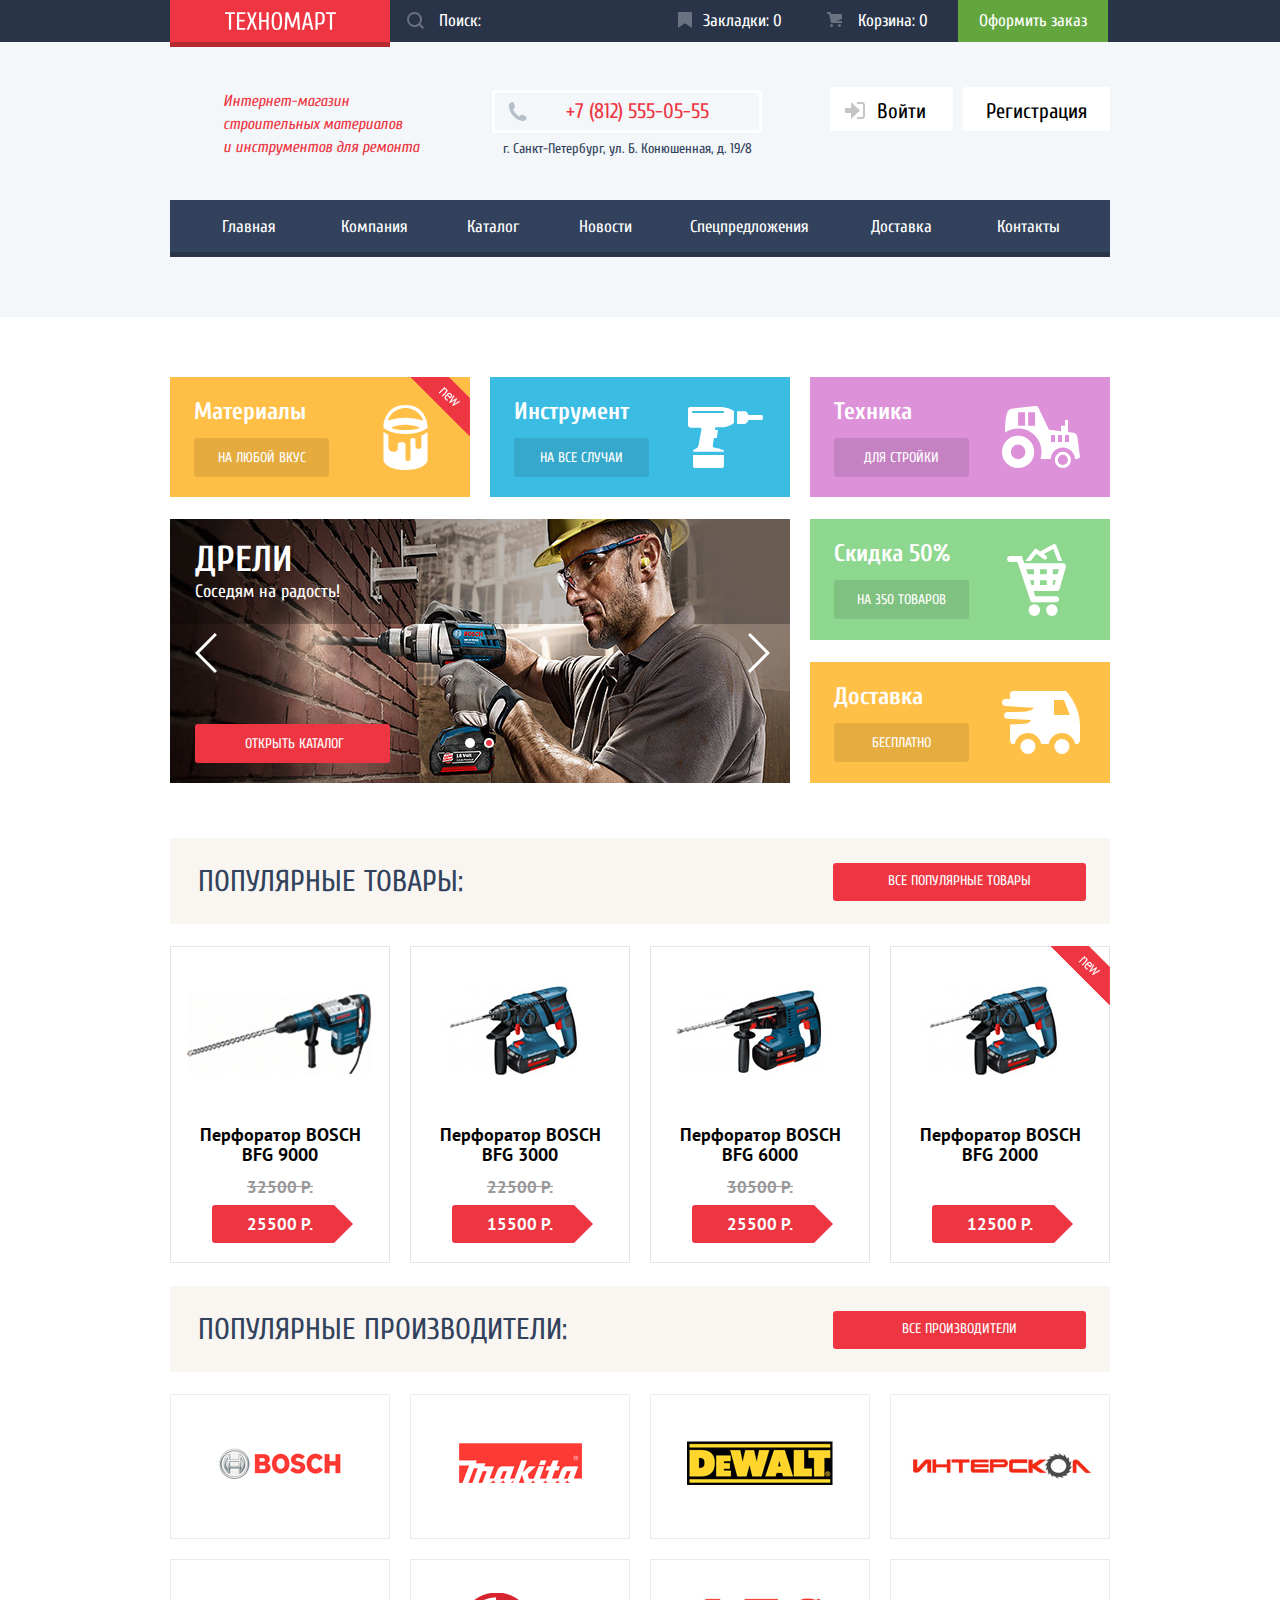
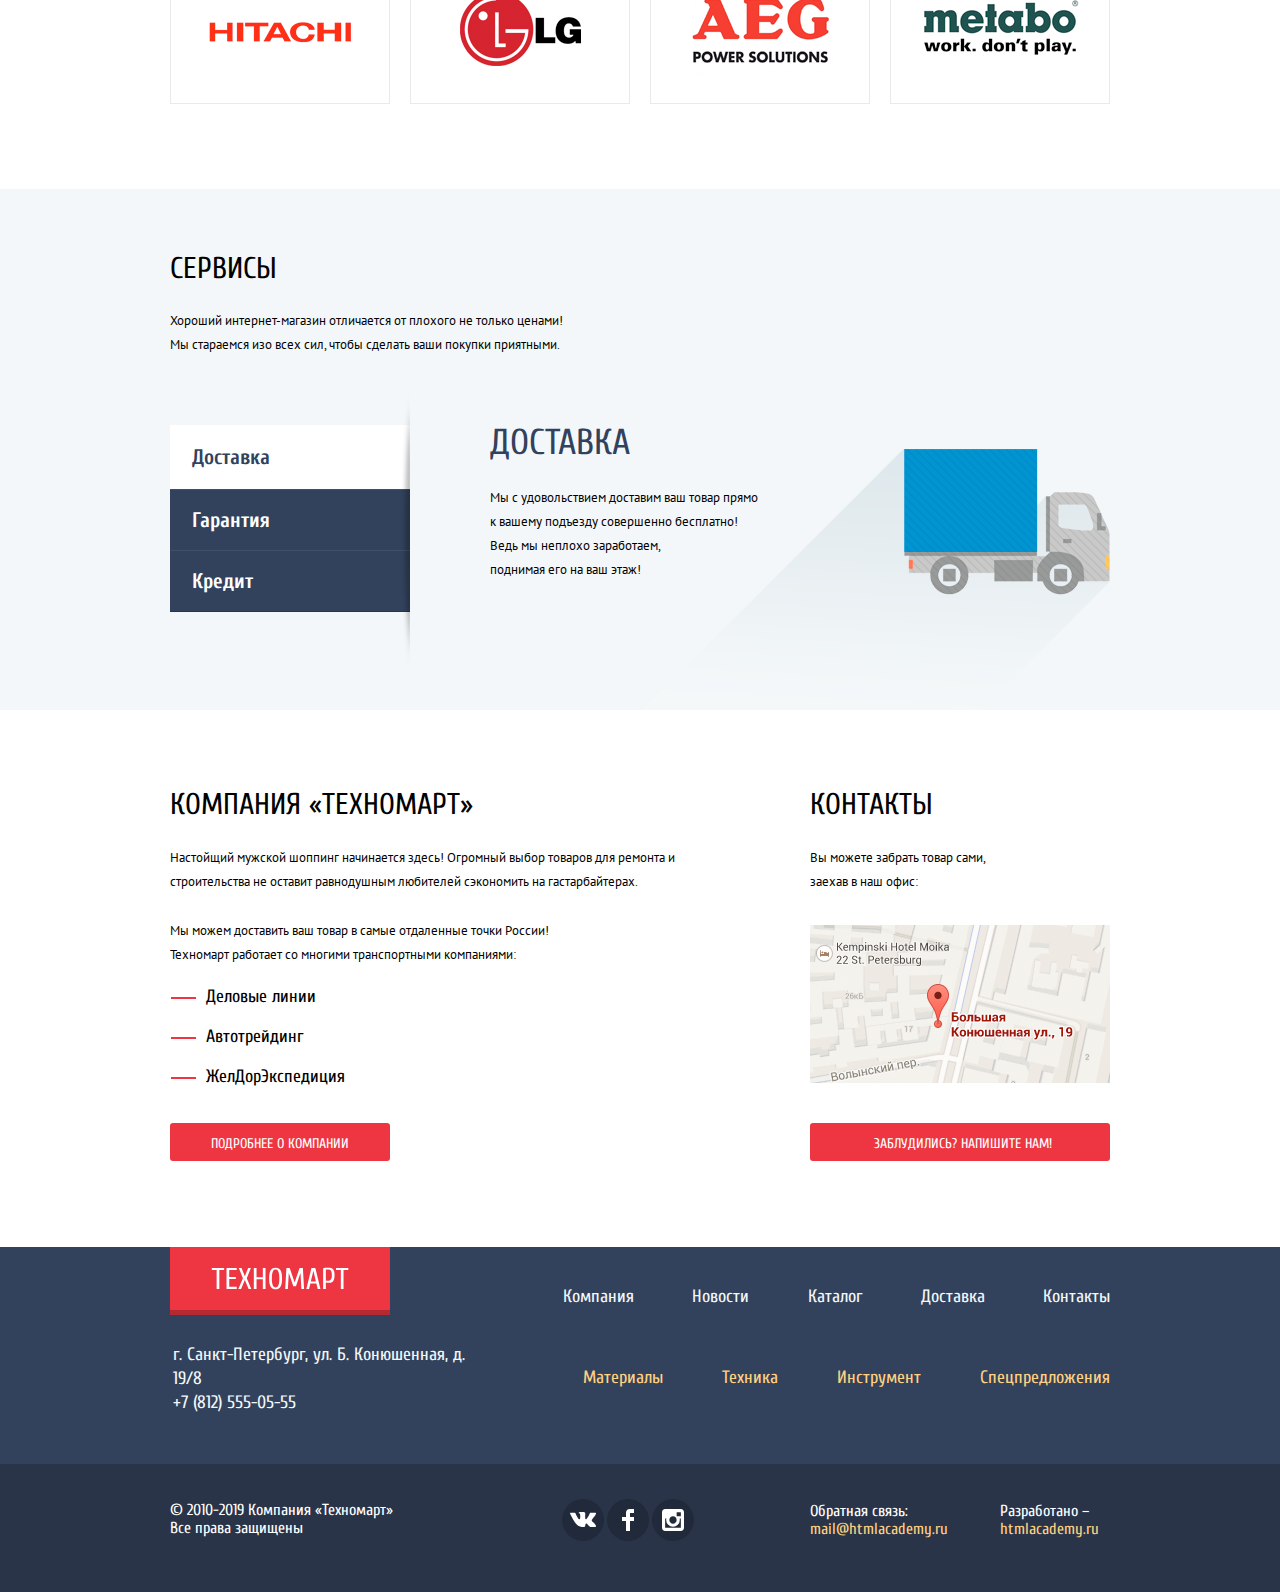
==== index.html @ 6b10c281 "Исправления по базовым критериям" ====
<!DOCTYPE html>
<html lang="ru">
  <head>
    <meta charset="utf-8">
    <title>HTML Academy: Техномарт</title>
    <link href="https://fonts.googleapis.com/css?family=Cuprum:400,400i,700&amp;subset=cyrillic" rel="stylesheet" type="text/css">
    <link href="https://fonts.googleapis.com/css?family=PT+Sans:400,700&amp;subset=cyrillic" rel="stylesheet" type="text/css">
    <link href="css/normalize.css" rel="stylesheet">
    <link href="css/style.css" rel="stylesheet">
  </head>
  <body>
    <header class="main-header">
      <section class="user-navigation">
        <div class="wrapper-container header-wrapper-container">
          <h2 class="visually-hidden">Пользовательская навигация</h2>
          <a class="header-logo" href="#">
            <img src="image/logo-technomart.svg" width="111" height="18" alt="Логотип сайта Техномарт">
            <span class="visually-hidden">Техномарт</span>
          </a>
          <form class="search-form" method="get" action="https://echo.htmlacademy.ru">
            <input class="search-input" type="text" name="search" placeholder="Поиск:" aria-label="Поле поиска">
          </form>
          <a class="bookmarks-link" href="#">Закладки: 0</a>
          <a class="basket-link" href="#">Корзина: 0</a>
          <a class="green-button" href="#">Оформить заказ</a>
        </div>
      </section>
      <div class="wrapper-container">
        <section class="contacts-navigation">
          <h1 class="main-title">Интернет-магазин строительных материалов<br> и инструментов для ремонта</h1>
          <div class="index-contacts-list">
            <a href="tel:+78125550555">+7 (812) 555-05-55</a>
            <p>г. Санкт-Петербург, ул. Б. Конюшенная, д. 19/8</p>
          </div>
          <ul class="user-button">
            <li>
              <a class="enter-user-button" href="#">Войти</a>
            </li>
            <li>
              <a class="registration-user-button" href="#">Регистрация</a>
            </li>
          </ul>
        </section>
        <nav class="site-navigation">
          <h2 class="visually-hidden">Навигация по сайту</h2>
          <ul class="site-navigation-list">
            <li class="site-navigation-item">
              <a class="site-navigation-link nav-index" href="#">Главная</a>
            </li>
            <li class="site-navigation-item">
              <a class="site-navigation-link nav-company" href="#">Компания</a>
            </li>
            <li class="site-navigation-item">
              <a class="site-navigation-link nav-catalog" href="catalog.html">Каталог</a>
            </li>
            <li class="site-navigation-item">
              <a class="site-navigation-link nav-news" href="#">Новости</a>
            </li>
            <li class="site-navigation-item">
              <a class="site-navigation-link nav-promo" href="#">Спецпредложения</a>
            </li>
            <li class="site-navigation-item">
              <a class="site-navigation-link nav-delivery" href="#">Доставка</a>
            </li>
            <li class="site-navigation-item">
              <a class="site-navigation-link nav-contacts" href="#">Контакты</a>
            </li>
          </ul>
        </nav>
      </div>
    </header>
    <main>
      <div class="wrapper-container">
        <section class="special-index-catalog">
          <h2 class="visually-hidden">Спецпредложения</h2>
          <div class="upper-container">
            <div class="special-index-catalog-list">
              <p>Материалы</p>
              <a href="#">на любой вкус</a>
              <div class="flag flag-new">новинка</div>
            </div>
            <div class="special-index-catalog-list">
              <p>Инструмент</p>
              <a href="#">на все случаи</a>
            </div>
            <div class="special-index-catalog-list">
              <p>Техника</p>
              <a href="#">для стройки</a>
            </div>
          </div>
          <div class="lower-container">
            <div class="lower-container-item">
              <div class="slider drills slider-container">
                <p>Дрели</p>
                <p class="under-title">Соседям на радость!</p>
                <a href="catalog.html">Открыть каталог</a>
                <div class="slider-controls">
                  <i></i>
                  <i class="slider-active"></i>
                </div>
              </div>
              <div class="slider perforators slider-container">
                <p>Перфораторы</p>
                <p class="under-title">Настоящие мужские игрушки</p>
                <a href="catalog.html">Открыть каталог</a>
                <div class="slider-controls">
                  <i class="slider-active"></i>
                  <i></i>
                </div>
              </div>
            </div>
            <div class="lower-container-item">
              <div class="special-index-catalog-list">
                <p>Скидка 50%</p>
                <a href="#">на 350 товаров</a>
              </div>
              <div class="special-index-catalog-list">
                <p>Доставка</p>
                <a href="#">бесплатно</a>
              </div>
            </div>
          </div>
        </section>
        <section class="popular-goods">
          <div class="popular-goods-header">
            <h2>Популярные товары:</h2>
            <a href="#">Все популярные товары</a>
          </div>
          <div class="index-catalog">
            <ul class="index-catalog-list">
              <li class="index-catalog-item catalog-item">
                <div class="flag flag-new">новинка</div>
                <div class="actions">
                  <a href="#" class="buy-button">Купить</a>
                  <a href="#" class="bookmarks-button">В закладки</a>
                </div>
                <div class="image">
                  <img src="image/perforator-1-index.jpg" width="218" height="168" alt="Перфоратор Bosch BFG 9000">
                </div>
                <div class="goods-title">Перфоратор BOSCH BFG 9000</div>
                <div class="grey-price-button">32500 р.</div>
                <div class="red-price-button">25500 р.</div>
              </li>
              <li class="index-catalog-item catalog-item">
                <div class="flag flag-new">новинка</div>
                <div class="actions">
                  <a href="#" class="buy-button">Купить</a>
                  <a href="#" class="bookmarks-button">В закладки</a>
                </div>
                <div class="image">
                  <img src="image/perforator-2-index.jpg" width="218" height="168" alt="Перфоратор Bosch BFG 3000">
                </div>
                <div class="goods-title">Перфоратор BOSCH BFG 3000</div>
                <div class="grey-price-button">22500 р.</div>
                <div class="red-price-button">15500 р.</div>
              </li>
              <li class="index-catalog-item catalog-item">
                <div class="flag flag-new">новинка</div>
                <div class="actions">
                  <a href="#" class="buy-button">Купить</a>
                  <a href="#" class="bookmarks-button">В закладки</a>
                </div>
                <div class="image">
                  <img src="image/perforator-3-index.jpg" width="218" height="168" alt="Перфоратор Bosch BFG 6000">
                </div>
                <div class="goods-title">Перфоратор BOSCH BFG 6000</div>
                <div class="grey-price-button">30500 р.</div>
                <div class="red-price-button">25500 р.</div>
              </li>
              <li class="index-catalog-item catalog-item">
                <div class="flag flag-new flag-show">новинка</div>
                <div class="actions">
                  <a href="#" class="buy-button">Купить</a>
                  <a href="#" class="bookmarks-button">В закладки</a>
                </div>
                <div class="image">
                  <img src="image/perforator-4-index.jpg" width="218" height="168" alt="Перфоратор Bosch BFG 2000">
                </div>
                <div class="goods-title">Перфоратор BOSCH BFG 2000</div>
                <div class="grey-price-button invisible-price">12500 р.</div>
                <div class="red-price-button">12500 р.</div>
              </li>
            </ul>
          </div>
        </section>
        <section class="popular-manufacturers">
          <div class="popular-manufacturers-header">
            <h2>Популярные производители:</h2>
            <a href="#">Все производители</a>
          </div>
          <div class="manufacturers-catalog">
            <ul class="manufacturers-list">
              <li class="manufacturers-item">
                <a href="#">
                  <img src="image/bosch.png" width="126" height="37" alt="Bosch" aria-label="Производитель Bosch">
                </a>
              </li>
              <li class="manufacturers-item">
                <a href="#">
                  <img src="image/makita.png" width="123" height="40" alt="Makita" aria-label="Производитель Makita">
                </a>
              </li>
              <li class="manufacturers-item">
                <a href="#">
                  <img src="image/dewalt.png" width="146" height="44" alt="Dewalt" aria-label="Производитель Dewalt">
                </a>
              </li>
              <li class="manufacturers-item">
                <a href="#">
                  <img src="image/interscol.png" width="200" height="88" alt="Интерскoл" aria-label="Производитель Интерскoл">
                </a>
              </li>
              <li class="manufacturers-item">
                <a href="#">
                  <img src="image/hitachi.png" width="169" height="31" alt="Hitachi" aria-label="Производитель Hitachi">
                </a>
              </li>
              <li class="manufacturers-item">
                <a href="#">
                  <img src="image/lg.png" width="121" height="73" alt="LG" aria-label="Производитель LG">
                </a>
              </li>
              <li class="manufacturers-item">
                <a href="#">
                  <img src="image/aeg.png" width="151" height="96" alt="AEG power solutions" aria-label="Производитель AEG power solutions">
                </a>
              </li>
              <li class="manufacturers-item">
                <a href="#">
                  <img src="image/metabo.png" width="204" height="69" alt="Metabo" aria-label="Производитель Metabo">
                </a>
              </li>
            </ul>
          </div>
        </section>
      </div>
      <section class="service">
        <div class="wrapper-container">
          <div class="service-container">
            <h2>Сервисы</h2>
            <p>Хороший интернет-магазин отличается от плохого не только ценами! Мы стараемся изо всех сил, чтобы сделать ваши покупки приятными.</p>
          </div>
          <div class="service-slider-container">
            <div class="slider-list">
              <ul class="service-list">
                <li class="service-item">
                  <button class="service-button service-button-current" type="button">Доставка</button>
                </li>
                <li class="service-item">
                  <button class="service-button" type="button">Гарантия</button>
                </li>
                <li class="service-item">
                  <button class="service-button" type="button">Кредит</button>
                </li>
              </ul>
              <section class="service-delivery">
                <h3>Доставка</h3>
                <p>Мы с удовольствием доставим ваш товар прямо<br>
                   к вашему подъезду совершенно бесплатно! Ведь мы неплохо заработаем,<br>
                   поднимая его на ваш этаж!</p>
              </section>
            </div>
            <div class="slider-list">
              <ul class="service-list">
                <li class="service-item">
                  <button class="service-button" type="button">Доставка</button>
                </li>
                <li class="service-item">
                  <button class="service-button service-button-current" type="button">Гарантия</button>
                </li>
                <li class="service-item">
                  <button class="service-button" type="button">Кредит</button>
                </li>
              </ul>
              <section class="service-warranty">
                <h3>Гарантия</h3>
                <p>Если купленный у нас товар поломается или заискрит,<br>
                   а также в случае пожара, спровоцированного его возгаранием,  вы всегда можете быть уверены в нашей гарантии. Мы обменяем сгоревший товар на новый.<br>
                   Дом уж восстановите как-нибудь сами.</p>
              </section>
            </div>
            <div class="slider-list">
              <ul class="service-list">
                <li class="service-item">
                  <button class="service-button" type="button">Доставка</button>
                </li>
                <li class="service-item">
                  <button class="service-button" type="button">Гарантия</button>
                </li>
                <li class="service-item">
                  <button class="service-button service-button-current" type="button">Кредит</button>
                </li>
              </ul>
              <section class="service-credit">
                <h3>Кредит</h3>
                <p>Залезть в долговую яму стало проще!<br>
                   Кредитные консультанты придут вам на помощь.</p>
                <a href="#">Отправить заявку</a>
              </section>
            </div>
          </div>
        </div>
      </section>
      <div class="wrapper-container">
        <section class="about-company">
          <div class="about-company-item">
            <h2>Компания «Техномарт»</h2>
            <p>Настойщий мужской шоппинг начинается здесь! Огромный выбор товаров для ремонта и
            строительства не оставит равнодушным любителей сэкономить на гастарбайтерах.</p>
            <p>Мы можем доставить ваш товар в самые отдаленные точки России!<br>
               Техномарт работает со многими транспортными компаниями:</p>
            <ul>
              <li>Деловые линии</li>
              <li>Автотрейдинг</li>
              <li>ЖелДорЭкспедиция</li>
            </ul>
            <a href="#">Подробнее о компании</a>
          </div>
          <div class="contacts-item">
            <h2>Контакты</h2>
            <p>Вы можете забрать товар сами,
               заехав в наш офис:</p>
            <a class="map-link" href="#" aria-label="Адрес Техномарта: г. Санкт-Петербург, ул. Б. Конюшенная, д. 19/8">
              <img src="image/map.png" width="300" height="158" alt="Адрес Техномарта: г. Санкт-Петербург, ул. Б. Конюшенная, д. 19/8">
            </a>
            <a href="#">Заблудились? Напишите нам!</a>
          </div>
        </section>
      </div>
      <section class="modal modal-map">
        <h2 class="visually-hidden">Как до нас добраться?</h2>
        <img src="image/modal-map.png" width="940" height="446" alt="Адрес Техномарта: г. Санкт-Петербург, ул. Б. Конюшенная, д. 19/8">
        <button class="close-button" type="button" aria-label="Закрыть окно"></button>
      </section>
      <section class="modal modal-form">
        <h2 class="visually-hidden">Форма отправки письма</h2>
        <form class="letter-form" method="post" action="https://echo.htmlacademy.ru">
          <div class="letter-form-container">
            <div class="upper-letter-form-container">
              <p>
                <label class="letter-label" for="name">Ваше имя:</label>
                <input class="letter-input" type="text" name="name" id="name" placeholder="Имя Фамилия">
              </p>
              <p>
                <label class="letter-label" for="e-mail">Ваш e-mail:</label>
                <input class="letter-input" type="text" name="e-mail" id="e-mail" placeholder="email@example.com">
              </p>
            </div>
            <p>
              <label class="letter-label letter-label-for-text" for="letter-text">Текст письма:</label>
              <input class="letter-input letter-input-for-text" type="text" name="letter-text" id="letter-text" placeholder="В свободной форме">
            </p>
            <button class="close-button" type="button" aria-label="Закрыть окно"></button>
          </div>
          <div class="submit-form">
            <button class="submit-button" type="submit">Отправить</button>
          </div>
        </form>
      </section>
    </main>
    <footer class="main-footer">
      <div class="upper-footer-container">
        <div class="wrapper-container footer-wrapper-container">
          <div class="footer-navigation">
            <section class="adress">
              <h2 class="visually-hidden">Адрес Техномарта</h2>
              <a class="footer-logo" href="#">
                <img src="image/logo-footer.svg" width="138" height="23" alt="Логотип сайта Техномарт">
                <span class="visually-hidden">Техномарт</span>
              </a>
              <p>г. Санкт-Петербург, ул. Б. Конюшенная, д. 19/8</p>
              <a class="telephone" href="tel:+78125550555">+7 (812) 555-05-55</a>
            </section>
            <section class="footer-navigation-list">
              <h2 class="visually-hidden">Навигация по сайту</h2>
              <ul class="footer-site-nav">
                <li>
                  <a href="#">Компания</a>
                </li>
                <li>
                  <a href="#">Новости</a>
                </li>
                <li>
                  <a href="catalog.html">Каталог</a>
                </li>
                <li>
                  <a href="#">Доставка</a>
                </li>
                <li>
                  <a href="#">Контакты</a>
                </li>
              </ul>
              <ul class="footer-catalog-nav">
                <li>
                  <a href="#">Материалы</a>
                </li>
                <li>
                  <a href="#">Техника</a>
                </li>
                <li>
                  <a href="#">Инструмент</a>
                </li>
                <li>
                  <a href="#">Спецпредложения</a>
                </li>
              </ul>
            </section>
          </div>
        </div>
      </div>
      <div class="lower-footer-container">
        <div class="wrapper-container">
          <section class="social">
            <h2 class="visually-hidden">Соцсети и обратная связь</h2>
            <p class="copyright">© 2010-2019 Компания «Техномарт» Все права защищены</p>
            <ul class="social-button-list">
              <li>
                <a class="social-button" href="#" aria-label="Техномарт Вконтакте">
                  <span class="visually-hidden">Вконтакте</span>
                </a>
              </li>
              <li>
                <a class="social-button" href="#" aria-label="Техномарт на Фейсбуке">
                  <span class="visually-hidden">Фейсбук</span>
                </a>
              </li>
              <li>
                <a class="social-button" href="#" aria-label="Техномарт в Инстаграме">
                  <span class="visually-hidden">Инстаграм</span>
                </a>
              </li>
            </ul>
            <div class="social-links">
              <div class="social-links-container">
                <p>Обратная связь:</p>
                <a href="mailto:mail@htmlacademy.ru">mail@htmlacademy.ru</a>
              </div>
              <div class="social-links-container">
                <p>Разработано –</p>
                <a href="https://htmlacademy.ru/intensive/htmlcss">htmlacademy.ru</a>
              </div>
            </div>
          </section>
        </div>
      </div>
    </footer>
  </body>
</html>                                                                                                                                                                     
---- css/style.css ----
html {
  box-sizing: border-box;
}

*,
*::before,
*::after {
  box-sizing: inherit;
}

body {
  position: relative;
  margin: 0;
  padding: 0;
  font-family: "PT Sans", "Arial", sans-serif;
  font-size: 13px;
  line-height: 24px;
  font-weight: 400;
  color: #000000;
  background-color: #ffffff;
}

a {
  text-decoration: none;
}

img {
  max-width: 100%;
  height: auto;
}

.visually-hidden:not(:focus):not(:active),
input[type="checkbox"].visually-hidden,
input[type="radio"].visually-hidden {
  position: absolute;
  width: 1px;
  height: 1px;
  margin: -1px;
  padding: 0;
  border: 0;
  white-space: nowrap;
  clip-path: inset(100%);
  clip: rect(0 0 0 0);
  overflow: hidden;
}

.wrapper-container {
  width: 960px;
  padding: 0 10px;
  margin: 0 auto;
}

.main-header {
  display: flex;
  flex-direction: column;
  padding-bottom: 60px;
  background-color: #f4f7f9;
}

.header-wrapper-container {
  position: relative;
}

.footer-wrapper-container {
  position: relative;
}

.user-navigation {
  background-color: #293449;
}

.header-logo {
  position: absolute;
  top: 0;
  left: 10px;
  width: 220px;
  height: 47px;
  padding-left: 55px;
  padding-top: 13px;
  background-color: #ee3643;
  box-shadow: inset 0px -5px 0 0 rgba(0, 0, 0, 0.24);
}

.header-logo:hover,
.header-logo:focus {
  background-color: #ca2c37;
  box-shadow: inset 0px -5px 0 0 rgba(0, 0, 0, 0.24);
}

.header-logo:active {
  background-color: #ba2732;
  box-shadow: inset 0px -5px 0 0 rgba(0, 0, 0, 0.24);
}

.user-navigation a {
  display: inline-block;
  padding-top: 12px;
  padding-bottom: 12px;
  font-family: "Cuprum", "Arial", sans-serif;
  font-size: 17px;
  line-height: 18px;
  color: #ffffff;
  text-align: left;
}

.search-form {
  position: relative;
  display: inline-block;
  width: 270px;
  margin-left: 220px;
  background-color: #293449;
}

.search-form::before {
  content: "";
  position: absolute;
  top: 12px;
  left: 17px;
  width: 17px;
  height: 17px;
  background-image: url("../image/icon-search.svg");
  background-repeat: no-repeat;
  background-position: 0 0;
  opacity: 0.3;
}

.search-form:active::before,
.search-form:focus::before {
  opacity: 0;
}

.search-input {
  width: 100%;
  padding-left: 49px;
  padding-top: 12px;
  padding-bottom: 12px;
  border: none;
  font-family: "Cuprum", "Arial", sans-serif;
  font-size: 17px;
  line-height: 18px;
  color: #ffffff;
  text-align: left;
  background-color: #293449;
}

.search-input::placeholder {
  font-family: "Cuprum", "Arial", sans-serif;
  font-size: 17px;
  line-height: 18px;
  color: #ffffff;
}

.search-input:hover {
  background-color: #212a3a;
  background-image: url("../image/icon-search.svg");
  background-repeat: no-repeat;
  background-position: 17px center;
}

.search-input:active,
.search-input:focus {
  color: #000000;
  background-color: #ffffff;
  background-image: url("../image/icon-search-red.svg");
  background-repeat: no-repeat;
  background-position: 17px center;
}

.bookmarks-link {
  position: relative;
  width: 145px;
  padding-left: 40px;
  padding-right: 20px;
}

.bookmarks-link::before {
  content: "";
  position: absolute;
  top: 12px;
  left: 15px;
  width: 14px;
  height: 16px;
  background-image: url("../image/icon-bookmark.svg");
  background-repeat: no-repeat;
  background-position: 0 0;
  opacity: 0.3;
}

.bookmarks-link:hover::before,
.bookmarks-link:focus::before {
  opacity: 1;
}

.bookmarks-link:active::before {
  opacity: 0.5;
}

.basket-link {
  position: relative;
  width: 148px;
  padding-left: 47px;
  padding-right: 17px;
}

.basket-link::before {
  content: "";
  position: absolute;
  top: 12px;
  left: 16px;
  width: 15px;
  height: 15px;
  background-image: url("../image/icon-cart.svg");
  background-repeat: no-repeat;
  background-position: 0 0;
  opacity: 0.3;
}

.basket-link:hover::before,
.basket-link:focus::before {
  opacity: 1;
}

.basket-link:active::before {
  opacity: 0.5;
}

.basket-link-catalog {
  background-color: #ee3643;
}

.bookmarks-link:hover,
.bookmarks-link:focus,
.basket-link:hover,
.basket-link:focus {
  background-color: #212a3a;
}

.bookmarks-link:active,
.basket-link:active {
  color: rgba(255, 255, 255, 0.6);
  background-color: #161d29;
}

.green-button {
  width: 150px;
  margin-left: -4px;
  padding-left: 21px;
  background-color: #63a63e;
}

.green-button:hover,
.green-button:focus {
  background-color: #5fbb2d;
}

.green-button:active {
  color: rgba(255, 255, 255, 0.5);
  background-color: #518534;
}

.contacts-navigation {
  display: flex;
  flex-wrap: wrap;
  justify-content: space-between;
  align-items: flex-start;
  padding: 0;
  margin-top: 48px;
  margin-bottom: 25px;
}

.contacts-navigation p {
  margin-top: 0;
  font-family: "Cuprum", "Arial", sans-serif;
  font-size: 14px;
  line-height: 24px;
  font-weight: 400;
  color: #32425c;
  text-align: center;
}

.main-title {
  width: 197px;
  margin-top: 0;
  margin-left: 53px;
  margin-right: 4px;
  padding: 0;
  font-family: "Cuprum", "Arial", sans-serif;
  font-style: italic;
  font-size: 16px;
  line-height: 23px;
  font-weight: 400;
  color: #ee3643;
  text-align: left;
}

.index-contacts-list {
  width: 270px;
}

.index-contacts-list a {
  position: relative;
  display: block;
  width: auto;
  margin-bottom: 4px;
  padding-top: 8px;
  padding-bottom: 8px;
  padding-left: 71px;
  font-family: "Cuprum", "Arial", sans-serif;
  font-size: 21px;
  line-height: 21px;
  font-weight: 400;
  color: #ee3643;
  text-align: left;
  border: 3px solid #ffffff;
  border-radius: 3px;
}

.contacts-list {
  width: 278px;
}

.contacts-list a {
  position: relative;
  display: block;
  width: auto;
  margin-bottom: 5px;
  margin-left: 12px;
  padding-top: 8px;
  padding-bottom: 8px;
  padding-left: 71px;
  font-family: "Cuprum", "Arial", sans-serif;
  font-size: 21px;
  line-height: 21px;
  font-weight: 400;
  color: #ee3643;
  text-align: left;
  border: 3px solid #ffffff;
  border-radius: 3px;
}

.contacts-list a::before,
.index-contacts-list a::before {
  content: "";
  position: absolute;
  top: 9px;
  left: 13px;
  width: 19px;
  height: 19px;
  background-image: url("../image/icon-phone.svg");
  background-repeat: no-repeat;
  background-position: 0 0;
}

.contacts-list p {
  margin-left: 12px;
}

.user-button {
  display: flex;
  flex-wrap: wrap;
  width: 280px;
  margin: 0;
  padding: 0;
  padding-top: 11px;
  padding-bottom: 9px;
  list-style: none;
}

.enter-user-button {
  position: relative;
  width: 121px;
  margin-right: 10px;
  padding-left: 47px;
  padding-right: 27px;
  padding-top: 12px;
  padding-bottom: 8px;
  font-family: "Cuprum", "Arial", sans-serif;
  font-size: 21px;
  line-height: 21px;
  font-weight: 400;
  color: #000000;
  background-color: #ffffff;
  border: none;
  border-radius: 3px;
}

.registration-user-button {
  width: 150px;
  padding-top: 12px;
  padding-bottom: 8px;
  padding-left: 23px;
  padding-right: 23px;
  font-family: "Cuprum", "Arial", sans-serif;
  font-size: 21px;
  line-height: 21px;
  font-weight: 400;
  color: #000000;
  text-align: center;
  background-color: #ffffff;
  border: none;
  border-radius: 3px;
}

.enter-user-button:hover,
.enter-user-button:focus,
.registration-user-button:hover,
.registration-user-button:focus {
  color: #ee3643;
}

.enter-user-button:active,
.registration-user-button:active {
  color: rgba(0, 0, 0, 0.3);
}

.enter-user-button::before {
  content: "";
  position: absolute;
  top: 15px;
  left: 15px;
  width: 20px;
  height: 17px;
  background-image: url("../image/icon-login.svg");
  background-repeat: no-repeat;
  background-position: 0 0;
}

.enter-user-button:hover::before,
.enter-user-button:focus::before{
  background-image: url("../image/icon-login-black.svg");
}

.enter-user-button:active::before {
  background-image: url("../image/icon-login.svg")
}

.user-page {
  display: flex;
  flex-direction: column;
}

.user-form {
  display: flex;
  flex-wrap: wrap;
  justify-content: flex-start;
  width: 299px;
  margin-bottom: 5px;
  box-sizing: border-box;
  padding-top: 10px;
  padding-bottom: 11px;
  padding-left: 13px;
  padding-right: 10px;
  background-color: #ffffff;
  border: none;
  border-radius: 3px;
}

.user-input {
  font-family: "Cuprum", "Arial", sans-serif;
  font-size: 21px;
  line-height: 21px;
  font-weight: 400;
  color: #000000;
  text-align: left;
}

.user-input:active {
  color: rgba(0, 0, 0, 0.3);
}

.user-profile {
  width: 20px;
  height: 18px;
  margin-right: 14px;
}

.user-profile:hover path,
.user-profile:focus path {
  fill: #000000;
}

.user-profile:active path {
  fill: #c5c5c5;
}

.user-exit {
  width: 20px;
  height: 17px;
  margin-top: 2px;
  margin-left: 35px;
}

.user-exit:hover path,
.user-exit:focus path {
  fill: #000000;;
}

.user-exit:active path {
  fill: #c5c5c5;
}

.user-page-link {
  display: flex;
  justify-content: space-between;
  flex-wrap: wrap;
  width: 239px;
  margin: 0;
  padding: 0;
  list-style-position: inside;
}

.user-page-link li:first-of-type {
  width: 109px;
  padding-left: 17px;
  padding-right: 7px;
  list-style: none;
}

.user-page-link li:last-of-type {
  width: 130px;
}

.user-page-link a {
  font-family: "Cuprum", "Arial", sans-serif;
  font-size: 16px;
  line-height: 18px;
  font-weight: 400;
  color: #32425c;
  text-align: left;
  border-bottom: 1px solid #000000;
}

.user-page-link a:hover,
.user-page-link a:focus {
  color: #ee3643;
	border-bottom: 1px solid #ee3643;
}

.user-page-link a:active {
  color: rgba(50, 66, 92, 0.3);
	border-bottom: 1px solid rgba(50, 66, 92, 0.3);
}

.site-navigation {
  background-color: #32425c;
  box-shadow: inset 0px -5px 0 0 #293449;
}

.site-navigation-list {
  display: flex;
  flex-wrap: wrap;
  justify-content: flex-start;
  padding: 0;
  margin: 0;
  list-style: none;
}

.site-navigation-link {
  display: block;
  margin: 0;
  padding: 0;
  padding-top: 18px;
  padding-bottom: 22px;
  font-family: "Cuprum", "Arial", sans-serif;
  font-size: 17px;
  line-height: 17px;
  font-weight: 400;
  color: #ffffff;
  text-align: left;
}

.site-navigation-link:hover,
.site-navigation-link:focus {
  color: #ffffff;
  background-color: #293449;
}

.site-navigation-link:active {
  color: rgba(255, 255, 255, 0.5);
  background-color: #1d2739;
}


/* .site-navigation-item {
  display: block;
  margin: 0;
  padding: 0;
  padding-top: 18px;
  padding-bottom: 19px;
  color: #ffffff;
}*/

.nav-index {
  padding-left: 52px;
  padding-right: 32px;
}

.nav-company {
  padding-left: 33px;
  padding-right: 29px;
}

.nav-catalog {
  padding-left: 30px;
  padding-right: 30px;
}

.nav-news {
  padding-left: 30px;
  padding-right: 29px;
}

.nav-promo {
  padding-left: 29px;
  padding-right: 31px;
}

.nav-delivery {
  padding-left: 31px;
  padding-right: 32px;
}

.nav-contacts {
  padding-left: 33px;
  padding-right: 50px;
}

/* .site-navigation-item:hover,
.site-navigation-item:focus,
.site-navigation-item:hover a,
.site-navigation-item:focus a{
  color: #ffffff;
  background-color: #293449;
} */

/* .site-navigation-item:active,
.site-navigation-item:active a {
  color: rgba(255, 255, 255, 0.5);
  background-color: #1d2739;
} */

/* .site-navigation a {
  display: block;
  font-family: "Cuprum", "Arial", sans-serif;
  font-size: 17px;
  line-height: 17px;
  font-weight: 400;
  color: #ffffff;
  text-align: left;
} */




.special-index-catalog {
  display: flex;
  flex-wrap: wrap;
  flex-direction: column;
  margin-top: 60px;
  background-color: #ffffff;
}

.upper-container {
  display: flex;
  flex-wrap: wrap;
  justify-content: space-between;
  margin-bottom: 22px;
}

.lower-container {
  display: flex;
  flex-wrap: wrap;
  justify-content: space-between;
}

.lower-container-item {
  display: flex;
  flex-wrap: wrap;
  flex-direction: column;
  justify-content: space-between;
}

.special-index-catalog-list {
  display: block;
  width: 300px;
  padding-left: 24px;
  padding-right: 43px;
  padding-bottom: 20px;
  font-family: "Cuprum", "Arial", sans-serif;
  font-size: 24px;
  line-height: 30px;
  font-weight: 700;
  color: #ffffff;
  text-align: left;
}

.lower-container .special-index-catalog-list {
  padding-bottom: 21px;
  margin-bottom: 22px;
}

.special-index-catalog-list:first-of-type {
  position: relative;
  background-image: url("../image/icon-1.svg");
  background-repeat: no-repeat;
  background-size: 129px 65px;
  background-position: right;
  background-color: #ffbf47;
}

.special-index-catalog-list:first-of-type .flag {
  position: absolute;
  top: 0;
  right: 0;
  width: 60px;
  height: 60px;
  text-indent: -1000px;
  overflow: hidden;
  z-index: 20;
}

.special-index-catalog-list:first-of-type .flag-new {
  background-image: url("../image/new-flag.png");
  background-repeat: no-repeat;
  background-position: 0 0;
}

.special-index-catalog-list:nth-of-type(2) {
  background-image: url("../image/icon-2.svg");
  background-repeat: no-repeat;
  background-size: 129px 61px;
  background-position: right;
  background-color: #3bbce3;
}

.special-index-catalog-list:nth-of-type(3) {
  background-image: url("../image/icon-3.svg");
  background-repeat: no-repeat;
  background-size: 138px 62px;
  background-position: right;
  background-color: #dc91d8;
}

.lower-container-item .special-index-catalog-list:nth-of-type(1) {
  background-image: url("../image/icon-4.svg");
  background-repeat: no-repeat;
  background-size: 147px 72px;
  background-position: right;
  background-color: #8ed78f;
}

.lower-container-item .special-index-catalog-list:nth-of-type(2) {
  background-image: url("../image/icon-5.svg");
  background-repeat: no-repeat;
  background-size: 138px 63px;
  background-position: right;
  background-color: #ffc047;
}

.special-index-catalog-list a {
  display: inline-block;
  width: 135px;
  margin-top: 11px;
  padding-top: 11px;
  padding-bottom: 10px;
  font-family: "Cuprum", "Arial", sans-serif;
  font-size: 14px;
  line-height: 18px;
  font-weight: 400;
  color: #ffffff;
  text-transform: uppercase;
  text-align: center;
  background-color: rgba(0, 0, 0, 0.1);
  border-radius: 3px;
}

.special-index-catalog-list a:hover,
.special-index-catalog-list a:focus {
  background-color: rgba(0, 0, 0, 0.2);
}

.special-index-catalog-list a:active {
  background-color: rgba(0, 0, 0, 0.3);
}

.special-index-catalog-list p {
  margin: 0;
  margin-top: 20px;
}

.slider {
  position: relative;
  display: block;
  width: 620px;
  padding-top: 23px;
  padding-bottom: 20px;
  padding-left: 25px;
  padding-right: 20px;
  color: #ffffff;
}

.slider::before {
  content: "";
  position: absolute;
  top: 114px;
  left: 25px;
  width: 22px;
  height: 40px;
  background-image: url("../image/icon-left.svg");
  background-repeat: no-repeat;
  background-position: 0 0;
}

.slider::after {
  content: "";
  position: absolute;
  top: 114px;
  right: 20px;
  width: 22px;
  height: 40px;
  background-image: url("../image/icon-right.svg");
  background-repeat: no-repeat;
  background-position: 0 0;
}

.drills p,
.perforators p {
  margin: 0;
  margin-bottom: 2px;
  font-family: "Cuprum", "Arial", sans-serif;
  font-size: 36px;
  line-height: 36px;
  font-weight: 700;
  color: #ffffff;
  text-transform: uppercase;
  text-align: left;
}

.drills .under-title,
.perforators .under-title {
  margin-bottom: 100px;
  font-size: 18px;
  line-height: 24px;
  font-weight: 400;
  text-transform: none;
}

.slider a {
  display: inline-block;
  width: 195px;
  margin-top: 20px;
  padding-left: 3px;
  padding-top: 11px;
  padding-bottom: 10px;
  font-family: "Cuprum", "Arial", sans-serif;
  font-size: 14px;
  line-height: 18px;
  font-weight: 400;
  color: #ffffff;
  text-transform: uppercase;
  text-align: center;
  background-color: #ee3643;
  border-radius: 3px;
}

.slider a:hover,
.slider a:focus {
  background-color: #ca2c37;
}

.slider a:active {
  background-color:#ba2732;
}

.drills {
  background-image: url("../image/drills.jpg");
  background-repeat: no-repeat;
  background-size: 620px 266px;
}

.perforators {
  display: none;
  background-image: url("../image/perforators.jpg");
  background-repeat: no-repeat;
  background-size: 620px 266px;
}

.slider-controls i {
  position: relative;
  display: inline-block;
  width: 10px;
  height: 10px;
  margin-right: 6px;
  background-color: #ffffff;
  border-radius: 50%;
  cursor: pointer;
}

.slider-controls .slider-active::after {
  content: "";
  position: absolute;
  top: 2px;
  left: 2px;
  z-index: 1;
  width: 6px;
  height: 6px;
  background-color: #ee3643;
  border-radius: 50%;
}

.slider-container {
  position: relative;
}

.slider-controls {
  position: absolute;
  top: 213px;
  left: 292px;
  width: 40px;
  height: 40px;
  text-align: center;
  z-index: 50;
}

.popular-goods-header,
.popular-manufacturers-header {
  display: flex;
  flex-wrap: wrap;
  justify-content: space-between;
  align-items: center;
  margin-top: 33px;;
  padding-top: 25px;
  padding-bottom: 23px;
  background-color: #f9f5f0;
}

.popular-manufacturers-header {
  margin-top: 3px;
  margin-bottom: 22px;
}

.popular-goods-header h2,
.popular-manufacturers-header h2 {
  margin: 0;
  padding: 0;
  padding-top: 3px;
  padding-bottom: 3px;
  padding-left: 28px;
  font-family: "Cuprum", "Arial", sans-serif;
  font-size: 30px;
  line-height: 30px;
  font-weight: 400;
  color: #32425c;
  text-transform: uppercase;
  text-align: left;
}

.popular-goods-header a,
.popular-manufacturers-header a {
  display: inline-block;
  width: 253px;
  margin: 0;
  margin-right: 24px;
  padding-top: 9px;
  padding-bottom: 11px;
  font-family: "Cuprum", "Arial", sans-serif;
  font-size: 14px;
  line-height: 18px;
  font-weight: 400;
  color: #ffffff;
  text-transform: uppercase;
  text-align: center;
  background-color: #ee3643;
  border-radius: 3px;
}

.popular-goods-header a:hover,
.popular-manufacturers-header a:hover,
.popular-goods-header a:focus,
.popular-manufacturers-header a:focus {
  background-color: #ca2c37;
}

.popular-goods-header a:active,
.popular-manufacturers-header a:active {
  background-color: #ba2732;
}

.index-catalog {
  display: flex;
  flex-wrap: wrap;
}

.index-catalog-list {
  display: flex;
  flex-wrap: wrap;
  justify-content: space-between;
  flex-wrap: wrap;
  width: 940px;
  margin: 0 auto;
  margin-top: 22px;
  padding: 0;
  list-style: none;
}

.catalog-section {
  display: flex;
  flex-wrap: wrap;
  flex-direction: column;
}

.catalog-list {
  display: flex;
  flex-wrap: wrap;
  justify-content: space-between;
  flex-wrap: wrap;
  width: 700px;
  margin: 0 auto;
  margin-top: 20px;
  padding: 0;
  list-style: none;
}

.index-catalog-item,
.catalog-item {
  position: relative;
  display: inline-block;
  width: 220px;
  margin-right: 16px;
  margin-bottom: 20px;
  font-family: "PT Sans", "Arial", sans-serif;
  font-size: 18px;
  line-height: 20px;
  font-weight: 700;
  color: #000000;
  text-align: center;
  background-color: #ffffff;
  border: 1px solid #e5e5e5;
}

.catalog-item:nth-child(3n):not(.index-catalog-item) {
  margin-right: 0;
}

.index-catalog-item:nth-child(4n) {
  margin-right: 0;
}

.catalog-list {
  font-size: 0;
}

.catalog-item {
  font-size: 16px;
}

.catalog-item:hover {
  box-shadow: 0px 10px 25px 0 rgba(41, 52, 73, 0.5);
}

.catalog-item .flag {
  display: none;
  position: absolute;
  top: -1px;
  right: -1px;
  width: 60px;
  height: 60px;
  text-indent: -1000px;
  overflow: hidden;
  z-index: 20;
}

.catalog-item .flag-new {
  background-image: url("../image/new-flag.png");
  background-repeat: no-repeat;
  background-position: 0 0;
}

.catalog-item .flag-show {
  display: block;
}

.catalog-item .actions {
  position: absolute;
  top: 0;
  left: 0;
  width: 218px;
  height: 88px;
  padding: 40px 0;
  background-color: rgba(255, 255, 255, 0.9);
  z-index: 10;
}

.buy-button,
.bookmarks-button {
  display: block;
  width: 135px;
  margin: 0 auto;
  margin-bottom: 7px;
  padding: 10px 0;
  font-family: "Cuprum", "Arial", sans-serif;
  font-size: 14px;
  line-height: 18px;
  font-weight: 400;
  color: #ffffff;
  text-align: center;
  text-transform: uppercase;
  text-decoration: none;
  background-color: #63a63e;
  border-radius: 3px;
  box-shadow: inset 0px -3px 0 0 #367315;
}

.bookmarks-button {
  width: 129px;
  padding: 7px 0;
  color: #32425c;
  background-color: #ffffff;
  border: 3px solid #63a63e;
  box-shadow: none;
}

.buy-button:hover,
.buy-button:focus {
  background-color: #5fbb2d;
  box-shadow: inset 0px -3px 0 0 #367315;
}

.buy-button:active {
  background-color: #518534;
  box-shadow: none;
}

.bookmarks-button:hover,
.bookmarks-button:focus {
  border: 3px solid #32425c;
}

.bookmarks-button:active {
  color: rgba(50, 66, 92, 0.3);
  border: 3px solid #c1c6ce;
  outline: none;
}

.catalog-item .actions {
  display: none;
}

.catalog-item:hover .actions {
  display: block;
}

.catalog-item .image {
  width: 218px;
  height: 168px;
}

.catalog-item .image img {
  max-width: auto;
}

.goods-title {
  min-height: 40px;
  padding: 0 25px;
  margin-top: 10px;
  margin-bottom: 13px;
  font-family: "PT Sans", "Arial", sans-serif;
  font-size: 18px;
  line-height: 20px;
  font-weight: 700;
  color: #000000;
  text-align: center;
}

.grey-price-button {
  min-height: 20px;
  margin-top: 11px;
  margin-bottom: 5px;
  font-family: "PT Sans", "Arial", sans-serif;
  font-size: 17px;
  line-height: 18px;
  font-weight: 700;
  color: #999999;
  text-align: center;
  text-transform: uppercase;
  text-decoration: line-through;
}

.red-price-button {
  position: relative;
  width: 136px;
  margin: 7px auto;
  margin-bottom: 19px;
  padding: 10px 28px;
  font-family: "PT Sans", "Arial", sans-serif;
  font-size: 17px;
  line-height: 18px;
  font-weight: 700;
  color: #ffffff;
  text-align: center;
  text-transform: uppercase;
  background-color: #ee3643;
  border-radius: 3px;
}

.red-price-button:after {
  content: "";
  position: absolute;
  top: 0;
  right: -24px;
  width: 0;
  height: 0;
  border: 19px solid white;
  border-left-color: #ee3643;
}

.invisible-price {
  color: #ffffff;
}

.manufacturers-catalog {
  width: 940px;
  margin: 0 auto;
  margin-bottom: 65px;
}

.manufacturers-list {
  display: flex;
  flex-wrap: wrap;
  padding: 0;
  list-style: none;
}

.manufacturers-item {
  display: flex;
  flex-direction: column;
  justify-content: center;
  align-items: center;
  width: 220px;
  height: 145px;
  margin-bottom: 20px;
  margin-right: 20px;
  background-color: #ffffff;
  border: 1px solid #eaeaea;
}

.manufacturers-item:nth-child(4n) {
  margin-right: 0;
}

.manufacturers-item:hover,
.manufacturers-item:focus {
  box-shadow: 0px 10px 25px 0 rgba(41, 52, 73, 0.5);
}

.manufacturers-item:active {
  box-shadow: 0px 4px 10px 0 rgba(41, 52, 73, 0.5);
}

.manufacturers-item:active img {
  opacity: 0.3;
}

.manufacturers-item:first-of-type {
  padding-top: 3px;
}

.manufacturers-item:nth-of-type(4) {
  padding-bottom: 5px;
}

.manufacturers-item:nth-of-type(5) {
  padding-top: 9px;
  padding-left: 3px;
}

.manufacturers-item:nth-of-type(6) {
  padding-top: 3px;
}

.manufacturers-item:nth-of-type(7) {
  padding-top: 2px;
}

.manufacturers-item:last-of-type {
  padding-left: 2px;
}

.service {
  display: flex;
  flex-wrap: wrap;
  flex-direction: column;
  background-color: #f4f7f9;
}

.service h2 {
  font-family: "Cuprum", "Arial", sans-serif;
  font-size: 30px;
  line-height: 30px;
  font-weight: 400;
  color: #000000;
  text-transform: uppercase;
  text-align: left;
}

.service-container {
  width: 398px;
  padding: 0;
  padding-top: 40px;
}

.service-slider-container {
  display: flex;
  flex-wrap: wrap;
  flex-direction: column;
}

.service-list {
  position: relative;
  display: flex;
  flex-wrap: wrap;
  flex-direction: column;
  margin: 0;
  margin-top: 18px;
  padding: 0;
  list-style: none;
}

.service-list::after {
  content: "";
  position: absolute;
  top: -30px;
  left: 230px;
  width: 10px;
  height: 279px;
  background-image: url("../image/line.png");
  background-repeat: no-repeat;
  background-position: 0 0;
}

.service-button {
  width: 240px;
  padding-top: 16px;
  padding-bottom: 15px;
  padding-left: 22px;
  font-family: "Cuprum", "Arial", sans-serif;
  font-size: 21px;
  line-height: 30px;
  font-weight: 700;
  color: #ffffff;
  text-align: left;
  background-color:  #32425c;
  box-shadow: 0px 1px 0 0 #293449, inset 0px 1px 0 0 #405069;
  border: none;
}

.service-button:nth-of-type(2),
.service-button:nth-of-type(3) {
}

.service-button:hover,
.service-button:focus {
  color: #ffffff;
  background-color: #293449;
}

.service-button:active {
  color: #32425c;
  background-color: #ffffff;
  box-shadow: 0px 1px 0 0 #ffffff, inset 0px 1px 0 0 #ffffff;
}

.service-button-current {
  padding-top: 17px;
  padding-bottom: 17px;
  color: #32425c;
  background-color: #ffffff;
  box-shadow: 0px 1px 0 0 #ffffff, inset 0px 1px 0 0 #ffffff;
}

.slider-list {
  display: flex;
  flex-wrap: wrap;
  padding-top: 37px;
  padding-bottom: 99px;
}

.slider-list:first-of-type {
  background-image: url("../image/delivery.png");
  background-repeat: no-repeat;
  background-size: 468px 261px;
  background-position: bottom right;
}

.slider-list:nth-of-type(2) {
  display: none;
  background-image: url("../image/warranty.png");
  background-repeat: no-repeat;
  background-size: 389px 283px;
  background-position: bottom right;
}

.slider-list:last-of-type {
  display: none;
  background-image: url("../image/credit.png");
  background-repeat: no-repeat;
  background-size: 465px 285px;
  background-position: bottom right;
}

.slider-list h3 {
  margin: 0;
  margin-top: 18px;
  margin-left: 80px;
  font-family: "Cuprum", "Arial", sans-serif;
  font-size: 36px;
  line-height: 36px;
  font-weight: 400;
  color: #32425c;
  text-transform: uppercase;
  text-align: left;
}

.service-delivery p {
  margin-top: 25px;
  margin-left: 80px;
  width: 275px;
}

.service-warranty p {
  margin-top: 25px;
  margin-left: 80px;
  width: 379px;
}

.service-credit p {
  margin-top: 25px;
  margin-bottom: -5px;
  margin-left: 80px;
  width: 279px;
}

.service-credit a {
  display: inline-block;
  width: 195px;
  margin-top: 31px;
  margin-left: 80px;
  padding-top: 11px;
  padding-bottom: 9px;
  font-family: "Cuprum", "Arial", sans-serif;
  font-size: 14px;
  line-height: 18px;
  font-weight: 400;
  color: #ffffff;
  text-transform: uppercase;
  text-align: center;
  background-color: #ff5357;
  border: none;
  border-radius: 3px;
}

.service-credit a:hover,
.service-credit a:focus {
  background-color: #ca2c37;
}

.service-credit a:active {
  background-color: #ba2732;
}

.about-company {
  display: flex;
  justify-content: space-between;
  margin-top: 80px;
  margin-bottom: 86px;
  padding: 0;
  background-color: #ffffff;
}

.about-company h2 {
  margin: 0;
  margin-bottom: 13px;
  padding: 0;
  font-family: "Cuprum", "Arial", sans-serif;
  font-size: 30px;
  line-height: 30px;
  font-weight: 400;
  color: #000000;
  text-transform: uppercase;
  text-align: left;
}

.about-company p {
  margin-bottom: 12px;
  padding: 0;
  font-family: "PT Sans", "Arial", sans-serif;
  font-size: 13px;
  line-height: 24px;
  font-weight: 400;
  color: #000000;
  text-transform: none;
  text-align: left;
}

.contacts-item p {
  display: block;
  width: 179px;
  margin-bottom: 31px;
}

.about-company-item {
  display: flex;
  flex-wrap: wrap;
  flex-direction: column;
  justify-content: flex-start;
  width: 530px;
  margin-right: 121px;
}

.contacts-item {
  display: flex;
  flex-wrap: wrap;
  flex-direction: column;
  justify-content: flex-start;
  width: 300px;
}

.about-company ul {
  margin: 0;
  list-style: none;
}

.about-company li {
  position: relative;
  margin: 0;
  padding: 0;
  margin-bottom: 4px;
  margin-left: -4px;
  font-family: "Cuprum", "Arial", sans-serif;
  font-size: 18px;
  line-height: 36px;
  font-weight: 400;
  color: #000000;
}

.about-company li::before {
  content: "";
  position: absolute;
  top: 50%;
  left: -35px;
  width: 25px;
  height: 2px;
  background-image: url("../image/red-line.png");
  background-repeat: no-repeat;
  background-position: 0 0;
}

.about-company a:not(.map-link) {
  display: inline-block;
  width: 220px;
  margin-top: 24px;
  padding-top: 12px;
  padding-bottom: 8px;
  font-family: "Cuprum", "Arial", sans-serif;
  font-size: 14px;
  line-height: 18px;
  font-weight: 400;
  color: #ffffff;
  text-align: center;
  text-transform: uppercase;
  background-color: #ee3643;
  border-radius: 3px;
}

.about-company a:hover:not(.map-link),
.about-company a:focus:not(.map-link) {
  background-color: #ca2c37;
}

.about-company a:active:not(.map-link) {
  background-color: #ba2732;
}

.contacts-item a:not(.map-link) {
  margin-top: 40px;
  padding-left: 5px;
  width: 300px;
  border-radius: 3px;
}

.map-link {
  display: block;
  width: 300;
  height: 158px;
  margin: 0px;
  padding: 0px;
}

.catalog-position {
  display: flex;
  flex-wrap: wrap;
  flex-direction: column;
}

.catalog-position-nav {
  list-style: none;
  margin-top: 16px;
  margin-bottom: 17px;
  padding: 0;
}

.catalog-position-nav li {
  position: relative;
  display: inline-block;
  padding-left: 25px;
  padding-right: 15px;
}

.catalog-position-nav li:first-of-type {
  margin-left: 0;
  margin-right: 10px;
  padding-left: 0;
  padding-right: 0;
}

.catalog-position-nav a {
  font-family: "PT Sans", "Arial", sans-serif;
  font-size: 13px;
  line-height: 18px;
  font-weight: 400;
  color: #000000;
  text-transform: uppercase;
  text-align: left;
}

.catalog-position h2 {
  margin: 0;
  margin-bottom: 22px;
  padding-top: 30px;
  padding-bottom: 27px;
  padding-left: 30px;
  font-family: "Cuprum", "Arial", sans-serif;
  font-size: 30px;
  line-height: 30px;
  font-weight: 400;
  color: #32425c;
  text-transform: uppercase;
  text-align: left;
  background-color: #f2f6f8;
}

.icon-home svg {
  position: relative;
  width: 14px;
  height: 12px;
}

.catalog-position-nav li:not(.icon-home)::before {
  content: "";
  position: absolute;
  top: 5px;;
  left: 0;
  width: 8px;
  height: 12px;
  background-image: url("../image/icon-right-small.svg");
  background-repeat: no-repeat;
  background-position: 0 0;
}

.filter-and-catalog-container {
  display: flex;
}

.filters {
  display: flex;
  flex-wrap: wrap;
  flex-direction: column;
  width: 220px;
  margin-right: 20px;
}

.filters-title {
  display: block;
  margin: 0;
  padding-top: 10px;
  padding-bottom: 10px;
  padding-left: 18px;
  font-family: "PT Sans", "Arial", sans-serif;
  font-size: 13px;
  line-height: 18px;
  font-weight: 400;
  color: #000000;
  text-transform: uppercase;
  text-align: left;
  background-color: #f7f3ec;
  border-radius: 3px;
}

.filters fieldset {
  margin: 0;
  margin-top: 10px;
  padding: 0;
  border: none;
  border-bottom: 1px solid #e5e5e5;
}

.filters fieldset:nth-of-type(2) {
  margin-top: 15px;
  border-bottom: none;
}

.filters fieldset:last-of-type {
  margin-top: 6px;
  border-bottom: none;
}

.filters-form legend {
  margin: 0;
  padding: 0;
  font-family: "PT Sans", "Arial", sans-serif;
  font-size: 17px;
  line-height: 30px;
  font-weight: 700;
  color: #000000;
  text-transform: uppercase;
  text-align: left;
}

.filter-range {
  display: flex;
  flex-wrap: wrap;
  flex-direction: column;
  justify-content: space-between;
  padding-top: 15px;
}

.range-controls {
  position: relative;
  display: block;
  width: 220px;
  padding-top: 39px;
  padding-bottom: 39px;
  padding-left: 20px;
  padding-right: 20px;
  background-color: #f7f3ec;
  border-radius: 3px;
}

.range-controls .scale {
  width: 180px;
  height: 2px;
  background-color: #d7dcde;
}

.range-controls .bar {
  position: relative;
  width: 152px;
  height: 2px;
  background-color: #5fbb2d;
}

.bar::before {
  content: "";
  position: absolute;
  top: -9px;
  left: 0;
  width: 20px;
  height: 23px;
  background-image: url("../image/filter-button.svg");
  background-repeat: no-repeat;
  background-position: 0 0;
}

.bar::after {
  content: "";
  position: absolute;
  top: -9px;
  right: -8px;
  width: 20px;
  height: 23px;
  background-image: url("../image/filter-button.svg");
  background-repeat: no-repeat;
  background-position: 0 0;
}

.price-controls {
  display: flex;
  flex-wrap: wrap;
  justify-content: space-between;
  align-items: center;
  width: 220px;
  margin-bottom: 22px;
}

.price-controls p {
  display: inline-block;
  font-family: "PT Sans", "Arial", sans-serif;
  font-size: 16px;
  line-height: 18px;
  font-weight: 400;
  text-align: center;
  color: #444444;
}

.price-controls input {
  display: block;
  width: 95px;
  height: 38px;
  box-sizing: border-box;
  font-family: "PT Sans", "Arial", sans-serif;
  font-size: 17px;
  line-height: 18px;
  font-weight: 400;
  color: #000000;
  text-align: center;
  background-color: #f7f3ec;
  border: none;
  border-radius: 3px;
}

.manufacturers-filter-list,
.type-of-power-list {
  display: flex;
  flex-wrap: wrap;
  flex-direction: column;
  margin-top: 10px;
  padding: 0;
  padding-top: 5px;
  list-style: none;
  border-bottom: 1px solid #e5e5e5;
}

.filter-option {
  display: flex;
  flex-wrap: wrap;
  flex-direction: row-reverse;
  justify-content: flex-end;
}

.filter-option label {
  position: relative;
  display: block;
  margin-bottom: 20px;
  padding-left: 35px;
  font-family: "PT Sans", "Arial", sans-serif;
  font-size: 15px;
  line-height: 20px;
  font-weight: 400;
  color: #000000;
  text-transform: uppercase;
  user-select: none;
  cursor: pointer;
}

.filter-input-checkbox + label::before {
  content: "";
  position: absolute;
  top: 0;
  left: 0;
  width: 27px;
  height: 23px;
  background-image: url("../image/checkbox-off.svg");
  background-repeat: no-repeat;
  background-position: 0 0;
  cursor: pointer;
}

.filter-input-checkbox:checked + label::before {
  background-image: url("../image/checkbox-on.svg");
}

.filter-input-checkbox:hover + label::before,
.filter-input-checkbox:focus + label::before {
  background-image: url("../image/checkbox-off-hover.svg");
}

.filter-input-checkbox:disabled + label::before,
.filter-input-checkbox:disabled + label::before {
  background-image: url("../image/checkbox-off.svg");
  opacity: 0.3;
}

.filter-input-checkbox:checked:hover + label::before,
.filter-input-checkbox:checked:focus + label::before {
  background-image: url("../image/checkbox-on-hover.svg");
}

.filter-input-checkbox:checked:disabled + label::before,
.filter-input-checkbox:checked:disabled + label::before {
  background-image: url("../image/checkbox-on.svg");
  opacity: 0.3;
}

.filter-input-radio + label::before {
  content: "";
  position: absolute;
  top: -2px;
  left: 0;
  width: 25px;
  height: 25px;
  background-image: url("../image/radio-off.svg");
  background-repeat: no-repeat;
  background-position: 0 0;
  cursor: pointer;
}

.filter-input-radio:checked + label::before {
  background-image: url("../image/radio-on.svg");
}

.filter-input-radio:hover + label::before,
.filter-input-radio:focus + label::before {
  background-image: url("../image/radio-off-hover.svg");
}

.filter-input-radio:disabled + label::before,
.filter-input-radio:disabled + label::before {
  background-image: url("../image/radio-off.svg");
  opacity: 0.3;
}

.filter-input-radio:checked:hover + label::before,
.filter-input-radio:checked:focus + label::before {
  background-image: url("../image/radio-on-hover.svg");
}

.filter-input-radio:checked:disabled + label::before,
.filter-input-radio:checked:disabled + label::before {
  background-image: url("../image/radio-on.svg");
  opacity: 0.3;
}

.filter-input:disabled + label {
  color: rgba(0, 0, 0, 0.4);
}

.filter-button {
  display: block;
  margin-top: 43px;
  width: 140px;
  height: 38px;
  font-family: "PT Sans", "Arial", sans-serif;
  font-size: 13px;
  line-height: 18px;
  font-weight: 400;
  text-transform: uppercase;
  color: #000000;
  text-align: center;
  border: 1px solid #e5e5e5;
  background-color: #ffffff;
  border-radius: 3px;
}

.filter-button:hover,
.filter-button:focus {
  border: 1px solid #bdc6ca;
}

.filter-button:active {
  border: 1px solid #ee3643;
  outline: none;
}

.catalog {
  display: flex;
  flex-wrap: wrap;
  flex-direction: column;
  width: 700px;
}

.sorting-section {
  display: flex;
  flex-wrap: wrap;
  justify-content: flex-start;
  align-items: center;
  margin: 0;
  padding: 0;
  padding-left: 19px;
  padding-right: 17px;
  background-color: #f7f3ec;
  border-radius: 3px;
}

.sorting-section-title {
  display: block;
  width: 220px;
  margin: 0;
  padding-top: 10px;
  padding-bottom: 10px;
  font-family: "PT Sans", "Arial", sans-serif;
  font-size: 13px;
  line-height: 18px;
  font-weight: 400;
  color: #000000;
  text-transform: uppercase;
}

.sorting-list {
  margin: 0;
  padding: 0;
  list-style: none;
}

.sorting-item {
  padding: 0;
  margin-right: 68px;
  display: inline-block;
}

.sorting-item:nth-of-type(2) {
  margin-right: 62px;
}

.sorting-item:last-of-type {
  margin-right: 0;
}

.sorting-item a {
  display: inline-block;
  font-family: "PT Sans", "Arial", sans-serif;
  font-size: 13px;
  line-height: 18px;
  font-weight: 400;
  color: rgba(0, 0, 0, 0.3);
  text-transform: uppercase;
  text-align: left;
  text-decoration: underline;
  text-decoration-style: dotted;
  text-decoration-color: #ee3643;
}

.sorting-item a:hover,
.sorting-item a:focus {
  color: #000000;
  text-decoration: underline;
  text-decoration-style: solid;
  text-decoration-color: #ee3643;
}

.sorting-item-current a,
.sorting-item a:active {
  color: #ee3643;
  text-decoration: none;
}

.navigation-button {
  display: flex;
  flex-wrap: wrap;
  justify-content: space-between;
  width: 43px;
  margin: 0;
  margin-left: 45px;
  padding: 0;
}

.navigation path {
  fill: #c5c5c5;
}

.navigation:hover path,
.navigation:focus path {
  fill: #231F20;
}

.navigation:active path {
  fill: #ee3643;
}

.navigation-current path {
  fill: #ee3643;
}

.pagination-list {
  display: flex;
  flex-wrap: wrap;
  margin-top: 34px;
  margin-bottom: 60px;
  padding: 0;
  list-style: none;
}

.pagination-item {
  display: block;
  width: 38px;
  margin-right: 7px;
  padding-top: 7px;
  padding-bottom: 7px;
  font-family: "PT Sans", "Arial", sans-serif;
  font-size: 13px;
  line-height: 18px;
  font-weight: 400;
  color: #000000;
  text-transform: uppercase;
  text-align: center;
  background-color: #ffffff;
  border: 1px solid #e5e5e5;
  border-radius: 3px;
}

.text-page {
  width: 140px;
}

.pagination-item-current {
  color: #ffffff;
  background-color: #ee3643;
}

.pagination-item:hover,
.pagination-item:focus {
  border: 1px solid #bdc6ca;
}

.pagination-item:active {
  border: 1px solid #ee3643;
}

.about-product {
  padding-top: 65px;
  padding-bottom: 68px;
  background-color: #f4f7f9;
}

.about-product h2 {
  margin: 0;
  margin-bottom: 25px;
  padding: 0;
  font-family: "Cuprum", "Arial", sans-serif;
  font-size: 30px;
  line-height: 30px;
  font-weight: 400;
  color: #000000;
  text-transform: uppercase;
  text-align: left;
}

.about-product p {
  width: 938px;
  margin: 0 auto;
}

.modal-basket {
  position: fixed;
  top: 120px;
  left: 50%;
  display: none;
  flex-wrap: wrap;
  flex-direction: column;
  justify-content: space-between;
  width: 620px;
  margin-left: -310px;
  background-color: #ffffff;
  border-top: 7px solid #ee3643;
  box-shadow: 0px 20px 40px 0 rgba(41, 52, 73, 0.75);
  z-index: 100;
}

.product-in-basket {
  position: relative;
  padding-top: 35px;
  padding-bottom: 40px;
  padding-left: 179px;
  font-family: "Cuprum", "Arial", sans-serif;
  font-size: 30px;
  line-height: 30px;
  font-weight: 400;
  color: #000000;
  text-align: left;
}

.product-in-basket::before {
  content: "";
  position: absolute;
  top: 48px;
  left: 81px;
  width: 66px;
  height: 66px;
  background-image: url("../image/icon-mark.svg");
  background-repeat: no-repeat;
  background-position: 0 0;
}

.close-button {
  width: 21px;
  height: 21px;
  background-image: url("../image/icon-close.svg");
  background-repeat: no-repeat;
  background-position: center;
  background-color: #ffffff;
  border: none;
}

.modal-basket .close-button {
  position: absolute;
  top: 10px;
  right: 9px;
  cursor: pointer;
}

.basket-buy-buttons {
  display: flex;
  flex-wrap: wrap;
  justify-content: space-between;
  width: 620px;
  padding-top: 36px;
  padding-bottom: 36px;
  padding-left: 80px;
  padding-right: 80px;
  background-color: #f1f1f1;
}

.checkout {
  width: 220px;
  padding-top: 11px;
  padding-bottom: 9px;
  padding-left: 59px;
  padding-right: 62px;
  font-family: "Cuprum", "Arial", sans-serif;
  font-size: 14px;
  line-height: 18px;
  font-weight: 400;
  color: #ffffff;
  text-transform: uppercase;
  text-align: center;
  background-color: #ee3643;
  border-radius: 3px;
}

.checkout:hover,
.checkout:focus {
  background-color: #ca2c37;
}

.checkout:active {
  background-color: #ba2732;
}

.continue-shopping {
  width: 220px;
  padding-top: 11px;
  padding-bottom: 9px;
  padding-left: 42px;
  padding-right: 46px;
  font-family: "Cuprum", "Arial", sans-serif;
  font-size: 14px;
  line-height: 18px;
  font-weight: 400;
  color: #000000;
  text-transform: uppercase;
  text-align: center;
  background-color: #ffffff;
  border-radius: 3px;
}

.continue-shopping:hover,
.continue-shopping:focus {
  color: #ffffff;
  background-color: #ca2c37;
}

.continue-shopping:active {
  color: #ffffff;
  background-color: #ba2732;
}

.modal-form {
  position: fixed;
  top: 120px;
  left: 50%;
  display: none;
  flex-wrap: wrap;
  flex-direction: column;
  justify-content: space-between;
  width: 620px;
  margin-left: -310px;
  background-color: #ffffff;
  border-top: 7px solid #ee3643;
  box-shadow: 0px 20px 40px 0 rgba(0, 0, 0, 0.75);
  z-index: 100;
}

.letter-form-container {
  display: flex;
  flex-wrap: wrap;
  flex-direction: column;
  justify-content: space-between;
  padding-top: 31px;
  padding-left: 80px;
  padding-right: 80px;
  padding-bottom: 26px;
}

.upper-letter-form-container {
  display: flex;
  flex-wrap: wrap;
  justify-content: space-between;
  width: 460px;
  margin: 0;
}

.letter-label {
  display: block;
  margin-bottom: 9px;
  padding-top: 3px;
  font-family: "Cuprum", "Arial", sans-serif;
  font-size: 18px;
  line-height: 18px;
  font-weight: 400;
  color: #000000;
  text-align: left;
}

.letter-input {
  display: block;
  width: 220px;
  margin: 0;
  padding-top: 10px;
  padding-bottom: 11px;
  padding-left: 16px;
  background-color: #ffffff;
  border: 2px solid #dee3e4;
  border-radius: 3px;
}

.letter-input:hover {
  border: 2px solid #b5b5b5;
}

.letter-input:focus {
  border: 2px solid #ee3643;
  outline: none;
}

.letter-input-for-text {
  width: 460px;
  margin: 0;
  padding-top: 10px;
  padding-bottom: 85px;
  padding-left: 16px;
  text-align: left;
  border-radius: 3px;
}

.letter-label-for-text {
  margin-top: -9px;
  margin-bottom: 9px;
  padding-top: 3px;
}

.letter-input::placeholder {
  font-family: "PT Sans", "Arial", sans-serif;
  font-size: 13px;
  line-height: 18px;
  font-weight: 400;
  color: #a9a9a9;
  text-align: left;
}

.submit-form {
  display: block;
  width: 620px;
  padding-top: 36px;
  padding-bottom: 36px;
  background-color: #f4f4f4;
}

.submit-button {
  display: block;
  width: 460px;
  margin: 0 auto;
  padding-top: 11px;
  padding-bottom: 9px;
  font-family: "Cuprum", "Arial", sans-serif;
  font-size: 14px;
  line-height: 18px;
  font-weight: 400;
  color: #ffffff;
  text-transform: uppercase;
  text-align: center;
  background-color: #ee3643;
  border: none;
  border-radius: 3px;
}

.submit-button:hover,
.submit-button:focus {
  background-color: #ca2c37;
}

.submit-button:active {
  background-color: #ba2732;
}

.modal-form .close-button {
  position: absolute;
  top: 10px;
  right: 9px;
  cursor: pointer;
}

.modal-map {
  position: relative;
  display: none;
  width: 940px;
  height: 446px;
  margin: 0 auto;
  margin-bottom: 30px;
  box-shadow: 0px 0px 25px 0 rgba(41, 52, 73, 0.5);
}

.modal-map .close-button {
  position: absolute;
  top: 9px;
  right: 9px;
  background-color: transparent;
  cursor: pointer;
}

.main-footer {
  display: flex;
  flex-wrap: wrap;
  flex-direction: column;
  color: #ffffff;
  background-color: #293449;
}

.footer-logo {
  position: absolute;
  left: 10px;
  padding-left: 41px;
  padding-right: 41px;
  padding-top: 20px;
  padding-bottom: 18px;
  background-color: #ee3643;
  box-shadow: inset 0px -5px 0 0 rgba(0, 0, 0, 0.24);
}

.footer-logo:hover,
.footer-logo:focus {
  background-color: #ca2c37;
}

.footer-logo:active {
  background-color: #ba2732;
}

.upper-footer-container {
  margin: 0;
  padding: 0;
  background-color: #32425c;
}

.footer-navigation {
  display: flex;
  flex-wrap: wrap;
  justify-content: space-between;
}

.adress {
  display: flex;
  flex-wrap: wrap;
  flex-direction: column;
  width: 327px;
  font-family: "Cuprum", "Arial", sans-serif;
  font-size: 18px;
  line-height: 24px;
  font-weight: 400;
  color: #f3f7f9;
  text-align: left;
}

.adress p {
  margin-top: 96px;
  margin-bottom: 0;
  padding-left: 3px;
}

.adress a {
  margin-top: 0;
  margin-bottom: 49px;
  font-family: "Cuprum", "Arial", sans-serif;
  font-size: 18px;
  line-height: 24px;
  font-weight: 400;
  color: #f3f7f9;
  text-decoration: none;
}

.telephone {
  margin: 0;
  padding-left: 3px;
}

.footer-navigation-list {
  display: flex;
  flex-wrap: wrap;
  flex-direction: column;
  justify-content: space-between;
  width: 547px;
  margin: 0;
  padding: 0;
  padding-top: 38px;
  padding-bottom: 74px;
  font-family: "Cuprum", "Arial", sans-serif;
  font-size: 18px;
  line-height: 24px;
  font-weight: 400;
}

.footer-navigation ul {
  display: flex;
  flex-wrap: wrap;
  margin: 0;
  padding: 0;
  list-style: none;
}

.footer-site-nav {
  display: flex;
  flex-wrap: wrap;
  justify-content: space-between;
}

.footer-catalog-nav {
  display: flex;
  flex-wrap: wrap;
  justify-content: flex-end;
}

.footer-site-nav li,
.footer-catalog-nav li {
  display: block;
}

.footer-catalog-nav li {
  margin-left: 59px;
}

.footer-catalog-nav li:first-of-type {
  margin-left: 0;
}

.footer-site-nav a {
  color: #f3f7f9;
}

.footer-catalog-nav a{
  color: #ffd180;
}

.footer-navigation a:hover:not(.telephone),
.footer-navigation a:focus:not(.telephone) {
  text-decoration: underline;
}

.footer-site-nav a:active:not(.telephone) {
  color: rgba(241, 245, 247, 0.5);
  text-decoration: none;
}

.footer-catalog-nav a:active:not(.telephone) {
  color: rgba(255, 209, 128, 0.5);
  text-decoration: none;
}

.lower-footer-container {
  padding-top: 17px;
  padding-bottom: 30px;
  background-color: #293449;
}

.social {
  display: flex;
  flex-wrap: wrap;
  justify-content: space-between;
}

.copyright {
  width: 230px;
  padding: 0;
  padding-top: 4px;
  font-family: "Cuprum", "Arial", sans-serif;
  font-size: 16px;
  line-height: 18px;
  font-weight: 400;
  color: #ffffff;
  text-align: left;
}

.social-button-list {
  width: 145px;
  margin-left: 150px;
  margin-right: 100px;
  padding: 0;
  padding-top: 5px;
  padding-left: 4px;
}

.social li {
  display: inline-block;
  width: 42px;
  height: 42px;
  list-style: none;
  background-color: #212a3a;
  border-radius: 50%;
}

.social li:hover,
.social li:focus  {
  background-color: #ee3643;
}

.social li:active {
  background-color: #ee3643;
}

.social li:first-of-type {
  background-image: url("../image/icon-vk.svg");
  background-repeat: no-repeat;
  background-size: 26px 15px;
  background-position: center;
}

.social li:nth-of-type(2) {
  background-image: url("../image/icon-fb.svg");
  background-repeat: no-repeat;
  background-size: 12px 22px;
  background-position: center;
}

.social li:last-of-type {
  background-image: url("../image/icon-insta.svg");
  background-repeat: no-repeat;
  background-size: 22px 22px;
  background-position: center;
}

.social-links {
  display: flex;
  flex-wrap: wrap;
  justify-content: space-between;
  align-items: center;
  width: 300px;
  padding-bottom: 2px;
}

.social-links-container {
  display: flex;
  flex-wrap: wrap;
  flex-direction: column;
  width: 110px;
}

.social-links-container:first-of-type {
  width: 137px;
}

.social-links p {
  margin: 0;
  padding: 0;
  font-family: "Cuprum", "Arial", sans-serif;
  font-size: 16px;
  line-height: 18px;
  font-weight: 400;
  color: #ffffff;
  text-align: left;
}

.social-links a {
  margin: 0;
  padding: 0;
  font-family: "Cuprum", "Arial", sans-serif;
  font-size: 16px;
  line-height: 18px;
  font-weight: 400;
  color: #ffd180;
  text-align: left;
}

.social-links a:hover,
.social-links a:focus {
  text-decoration: underline;
}

.social-links a:active {
  color: #ee3643;
  text-decoration: none;
}
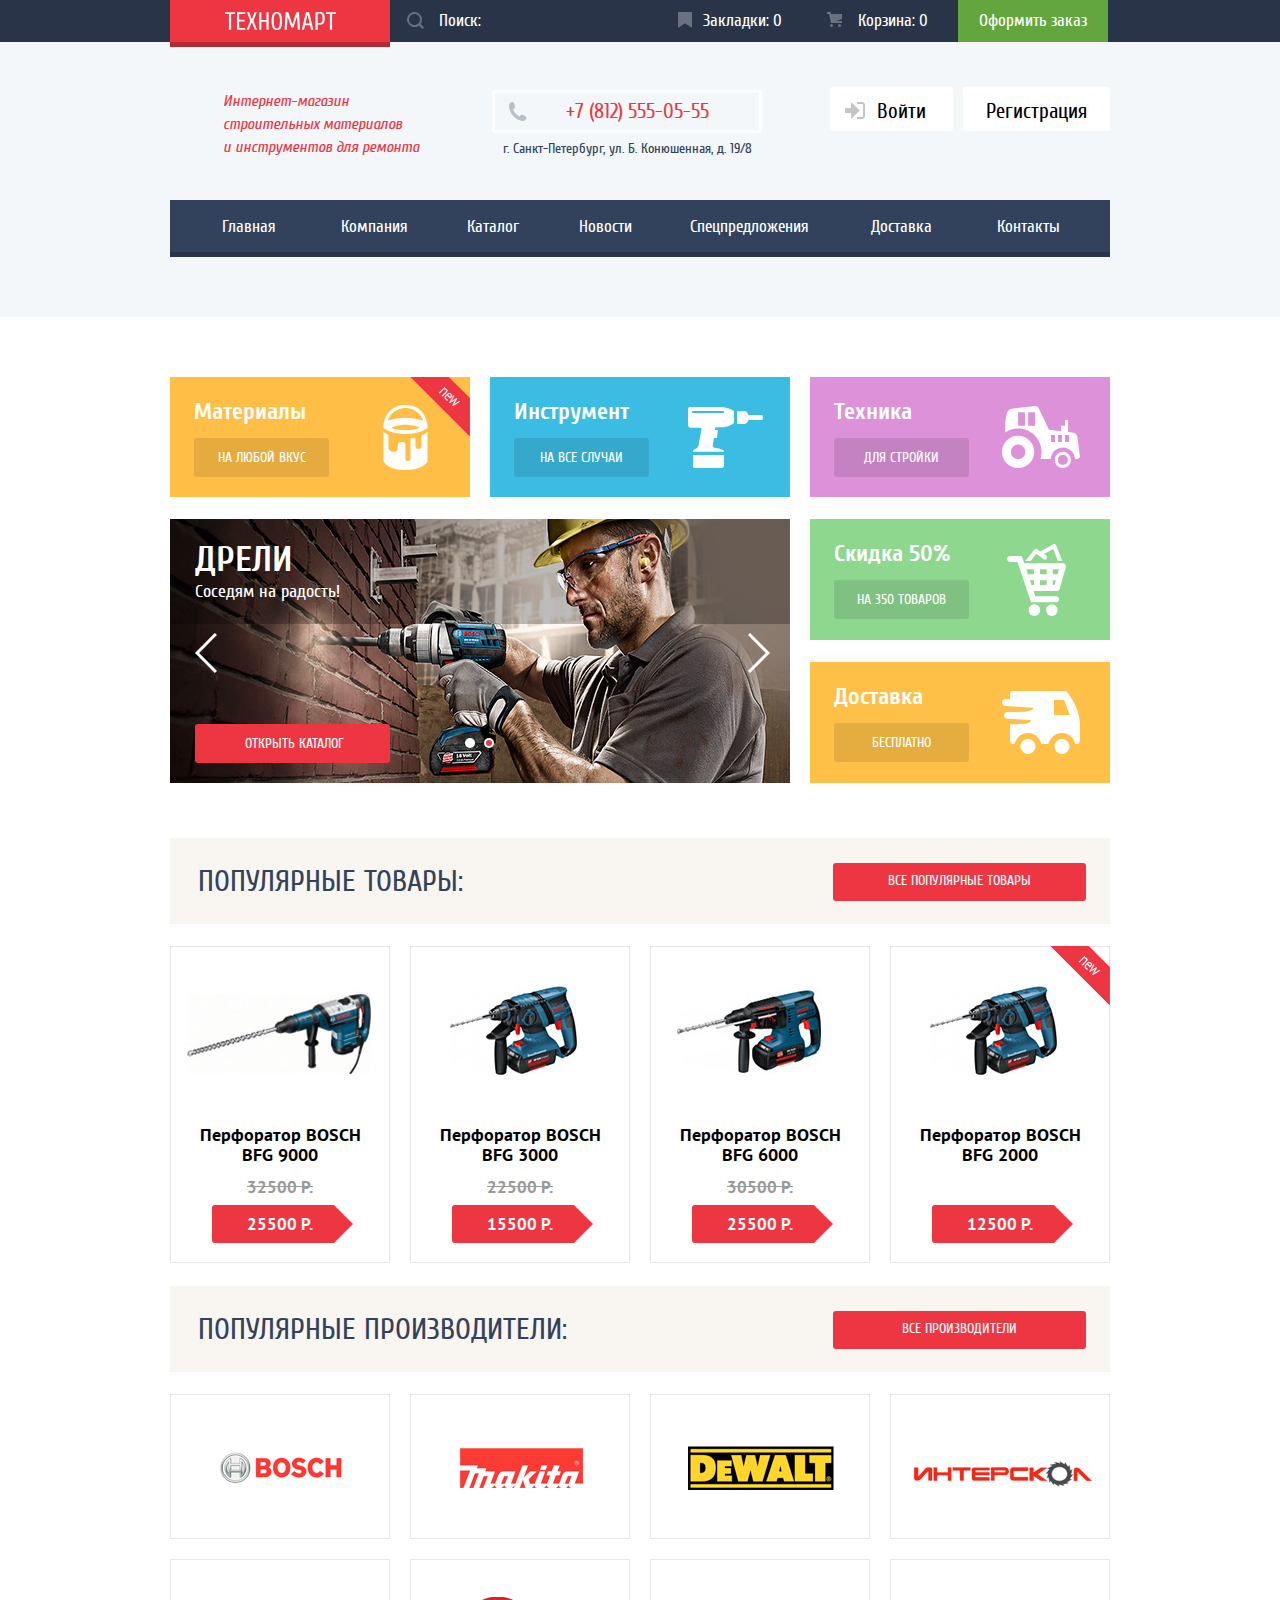
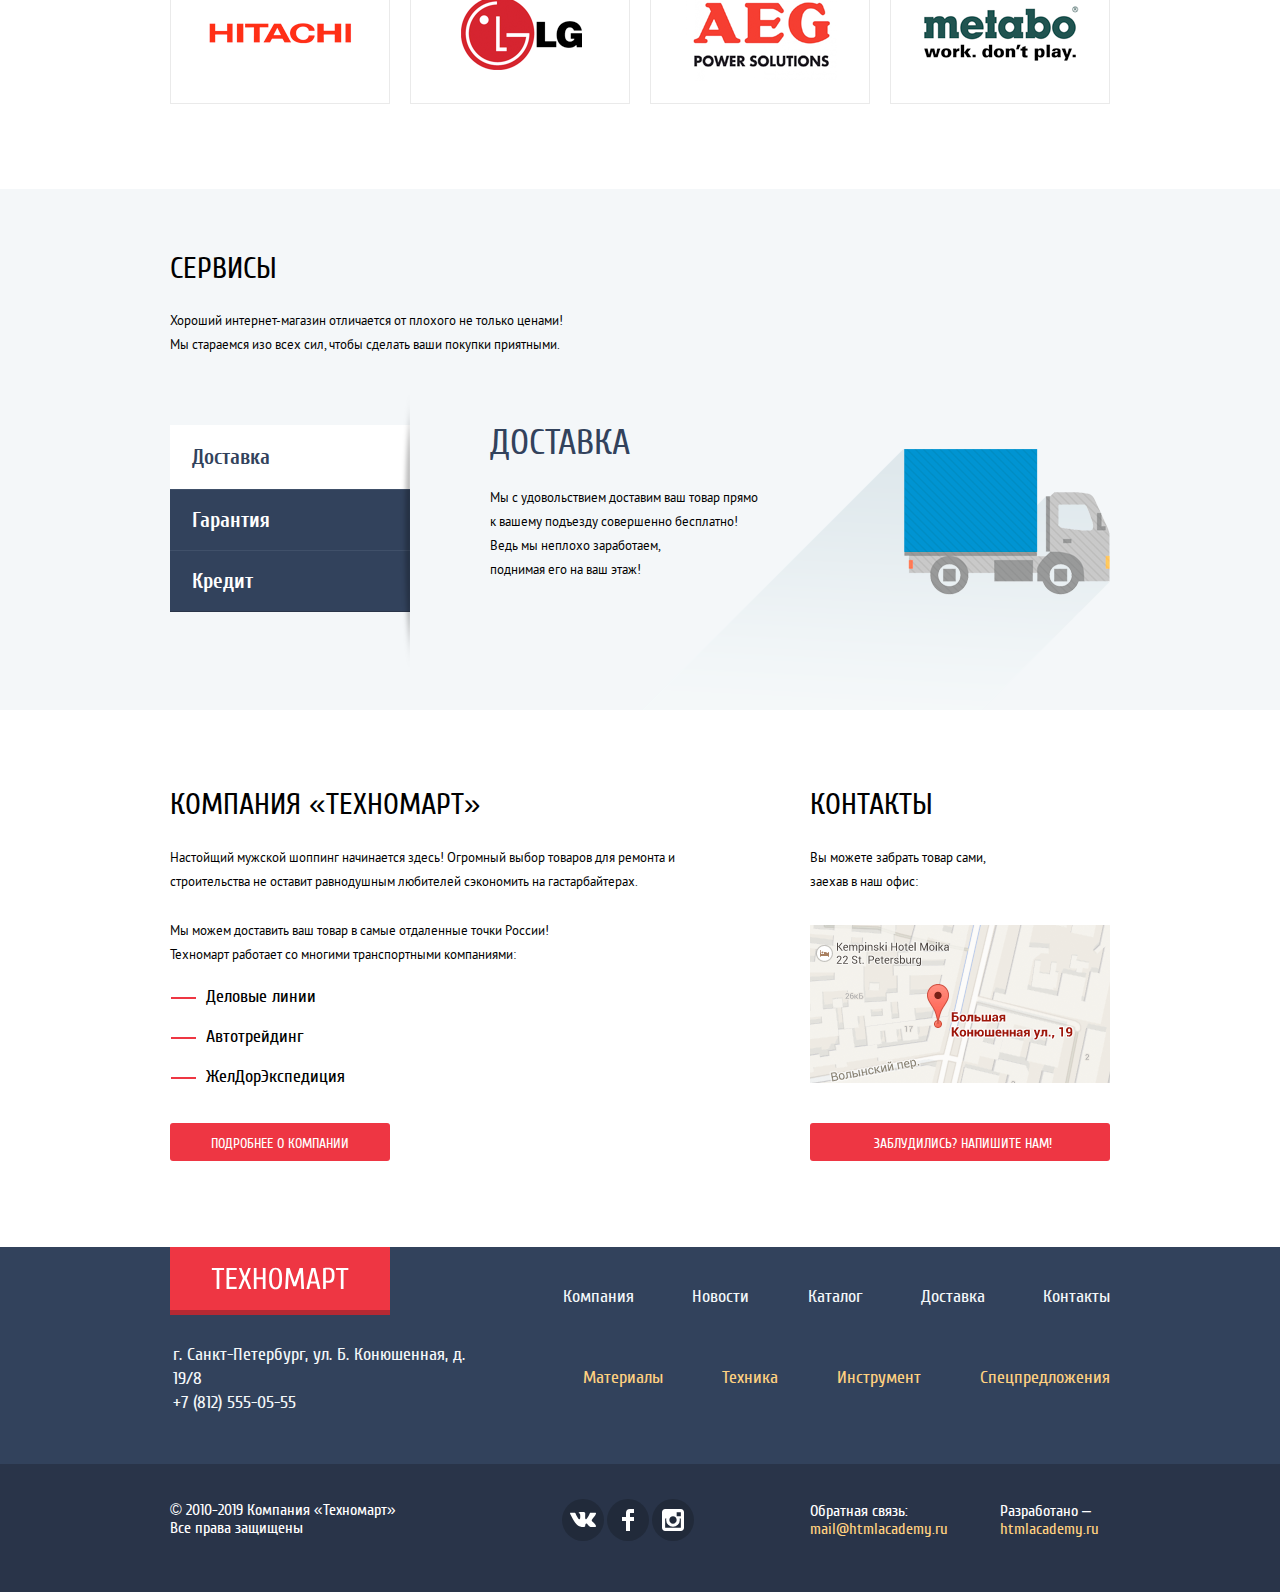
==== commit 9d9dbfc4: "Завершение верстки личного проекта" ====
--- a/index.html
+++ b/index.html
@@ -3,8 +3,6 @@
   <head>
     <meta charset="utf-8">
     <title>HTML Academy: Техномарт</title>
-    <link href="https://fonts.googleapis.com/css?family=Cuprum:400,400i,700&amp;subset=cyrillic" rel="stylesheet" type="text/css">
-    <link href="https://fonts.googleapis.com/css?family=PT+Sans:400,700&amp;subset=cyrillic" rel="stylesheet" type="text/css">
     <link href="css/normalize.css" rel="stylesheet">
     <link href="css/style.css" rel="stylesheet">
   </head>
@@ -191,42 +189,42 @@
           <div class="manufacturers-catalog">
             <ul class="manufacturers-list">
               <li class="manufacturers-item">
-                <a href="#">
+                <a class="manufacturers-link" href="#">
                   <img src="image/bosch.png" width="126" height="37" alt="Bosch" aria-label="Производитель Bosch">
                 </a>
               </li>
               <li class="manufacturers-item">
-                <a href="#">
+                <a class="manufacturers-link" href="#">
                   <img src="image/makita.png" width="123" height="40" alt="Makita" aria-label="Производитель Makita">
                 </a>
               </li>
               <li class="manufacturers-item">
-                <a href="#">
+                <a class="manufacturers-link" href="#">
                   <img src="image/dewalt.png" width="146" height="44" alt="Dewalt" aria-label="Производитель Dewalt">
                 </a>
               </li>
               <li class="manufacturers-item">
-                <a href="#">
+                <a class="manufacturers-link" href="#">
                   <img src="image/interscol.png" width="200" height="88" alt="Интерскoл" aria-label="Производитель Интерскoл">
                 </a>
               </li>
               <li class="manufacturers-item">
-                <a href="#">
+                <a class="manufacturers-link" href="#">
                   <img src="image/hitachi.png" width="169" height="31" alt="Hitachi" aria-label="Производитель Hitachi">
                 </a>
               </li>
               <li class="manufacturers-item">
-                <a href="#">
+                <a class="manufacturers-link" href="#">
                   <img src="image/lg.png" width="121" height="73" alt="LG" aria-label="Производитель LG">
                 </a>
               </li>
               <li class="manufacturers-item">
-                <a href="#">
+                <a class="manufacturers-link" href="#">
                   <img src="image/aeg.png" width="151" height="96" alt="AEG power solutions" aria-label="Производитель AEG power solutions">
                 </a>
               </li>
               <li class="manufacturers-item">
-                <a href="#">
+                <a class="manufacturers-link" href="#">
                   <img src="image/metabo.png" width="204" height="69" alt="Metabo" aria-label="Производитель Metabo">
                 </a>
               </li>
@@ -323,10 +321,21 @@
             <a class="map-link" href="#" aria-label="Адрес Техномарта: г. Санкт-Петербург, ул. Б. Конюшенная, д. 19/8">
               <img src="image/map.png" width="300" height="158" alt="Адрес Техномарта: г. Санкт-Петербург, ул. Б. Конюшенная, д. 19/8">
             </a>
-            <a href="#">Заблудились? Напишите нам!</a>
+            <a class="modal-form-link" href="#">Заблудились? Напишите нам!</a>
           </div>
         </section>
       </div>
+      <section class="modal modal-basket">
+        <h2 class="visually-hidden">Товар добавлен в корзину</h2>
+        <div class="product-in-basket">
+          <p>Товар добавлен в корзину!</p>
+          <button class="close-button" type="button" aria-label="Закрыть окно"></button>
+        </div>
+        <div class="basket-buy-buttons">
+          <a class="checkout" href="#">Оформить заказ</a>
+          <a class="continue-shopping" href="catalog.html">Продолжить покупки</a>
+        </div>
+      </section>
       <section class="modal modal-map">
         <h2 class="visually-hidden">Как до нас добраться?</h2>
         <img src="image/modal-map.png" width="940" height="446" alt="Адрес Техномарта: г. Санкт-Петербург, ул. Б. Конюшенная, д. 19/8">
@@ -415,17 +424,17 @@
             <p class="copyright">© 2010-2019 Компания «Техномарт» Все права защищены</p>
             <ul class="social-button-list">
               <li>
-                <a class="social-button" href="#" aria-label="Техномарт Вконтакте">
+                <a class="social-button vk" href="#" aria-label="Техномарт Вконтакте">
                   <span class="visually-hidden">Вконтакте</span>
                 </a>
               </li>
               <li>
-                <a class="social-button" href="#" aria-label="Техномарт на Фейсбуке">
+                <a class="social-button fb" href="#" aria-label="Техномарт на Фейсбуке">
                   <span class="visually-hidden">Фейсбук</span>
                 </a>
               </li>
               <li>
-                <a class="social-button" href="#" aria-label="Техномарт в Инстаграме">
+                <a class="social-button insta" href="#" aria-label="Техномарт в Инстаграме">
                   <span class="visually-hidden">Инстаграм</span>
                 </a>
               </li>
@@ -444,5 +453,6 @@
         </div>
       </div>
     </footer>
+    <script src="js/script.js"></script>
   </body>
 </html>                                                                                                                                                                     
--- a/css/style.css
+++ b/css/style.css
@@ -1,3 +1,51 @@
+@font-face {
+  font-family: "Cuprum";
+  src: url("../fonts/cuprum.woff") format("woff"),
+  url("../fonts/cuprum.woff2") format("woff2");
+  font-weight: 400;
+  font-style: normal;
+}
+
+@font-face {
+  font-family: "Cuprum";
+  src: url("../fonts/cuprumbold.woff") format("woff"),
+  url("../fonts/cuprumbold.woff2") format("woff2");
+  font-weight: 700;
+  font-style: normal;
+}
+
+@font-face {
+  font-family: "Cuprum";
+  src: url("../fonts/cuprumbolditalic.woff") format("woff"),
+  url("../fonts/cuprumbolditalic.woff2") format("woff2");
+  font-weight: 700;
+  font-style: italic;
+}
+
+@font-face {
+  font-family: "Cuprum";
+  src: url("../fonts/cuprumitalic.woff") format("woff"),
+  url("../fonts/cuprumitalic.woff2") format("woff2");
+  font-weight: 400;
+  font-style: italic;
+}
+
+@font-face {
+  font-family: "PT Sans";
+  src: url("../fonts/ptsans.woff") format("woff"),
+  url("../fonts/ptsans.woff2") format("woff2");
+  font-weight: 400;
+  font-style: normal;
+}
+
+@font-face {
+  font-family: "PT Sans";
+  src: url("../fonts/ptsansbold.woff") format("woff"),
+  url("../fonts/ptsansbold.woff2") format("woff2");
+  font-weight: 700;
+  font-style: normal;
+}
+
 html {
   box-sizing: border-box;
 }
@@ -94,6 +142,7 @@
 
 .user-navigation a {
   display: inline-block;
+  vertical-align: baseline;
   padding-top: 12px;
   padding-bottom: 12px;
   font-family: "Cuprum", "Arial", sans-serif;
@@ -106,6 +155,7 @@
 .search-form {
   position: relative;
   display: inline-block;
+  vertical-align: baseline;
   width: 270px;
   margin-left: 220px;
   background-color: #293449;
@@ -580,16 +630,6 @@
   background-color: #1d2739;
 }
 
-
-/* .site-navigation-item {
-  display: block;
-  margin: 0;
-  padding: 0;
-  padding-top: 18px;
-  padding-bottom: 19px;
-  color: #ffffff;
-}*/
-
 .nav-index {
   padding-left: 52px;
   padding-right: 32px;
@@ -624,33 +664,6 @@
   padding-left: 33px;
   padding-right: 50px;
 }
-
-/* .site-navigation-item:hover,
-.site-navigation-item:focus,
-.site-navigation-item:hover a,
-.site-navigation-item:focus a{
-  color: #ffffff;
-  background-color: #293449;
-} */
-
-/* .site-navigation-item:active,
-.site-navigation-item:active a {
-  color: rgba(255, 255, 255, 0.5);
-  background-color: #1d2739;
-} */
-
-/* .site-navigation a {
-  display: block;
-  font-family: "Cuprum", "Arial", sans-serif;
-  font-size: 17px;
-  line-height: 17px;
-  font-weight: 400;
-  color: #ffffff;
-  text-align: left;
-} */
-
-
-
 
 .special-index-catalog {
   display: flex;
@@ -759,6 +772,7 @@
 
 .special-index-catalog-list a {
   display: inline-block;
+  vertical-align: baseline;
   width: 135px;
   margin-top: 11px;
   padding-top: 11px;
@@ -847,6 +861,7 @@
 
 .slider a {
   display: inline-block;
+  vertical-align: baseline;
   width: 195px;
   margin-top: 20px;
   padding-left: 3px;
@@ -876,6 +891,7 @@
   background-image: url("../image/drills.jpg");
   background-repeat: no-repeat;
   background-size: 620px 266px;
+  background-color: #9c9389;
 }
 
 .perforators {
@@ -883,11 +899,13 @@
   background-image: url("../image/perforators.jpg");
   background-repeat: no-repeat;
   background-size: 620px 266px;
+  background-color: #9c9389;
 }
 
 .slider-controls i {
   position: relative;
   display: inline-block;
+  vertical-align: baseline;
   width: 10px;
   height: 10px;
   margin-right: 6px;
@@ -958,6 +976,7 @@
 .popular-goods-header a,
 .popular-manufacturers-header a {
   display: inline-block;
+  vertical-align: baseline;
   width: 253px;
   margin: 0;
   margin-right: 24px;
@@ -1025,6 +1044,7 @@
 .catalog-item {
   position: relative;
   display: inline-block;
+  vertical-align: baseline;
   width: 220px;
   margin-right: 16px;
   margin-bottom: 20px;
@@ -1112,7 +1132,7 @@
 }
 
 .bookmarks-button {
-  width: 129px;
+  width: 135px;
   padding: 7px 0;
   color: #32425c;
   background-color: #ffffff;
@@ -1156,7 +1176,7 @@
 }
 
 .catalog-item .image img {
-  max-width: auto;
+  max-width: 218px;
 }
 
 .goods-title {
@@ -1227,6 +1247,7 @@
 .manufacturers-list {
   display: flex;
   flex-wrap: wrap;
+  margin: 0;
   padding: 0;
   list-style: none;
 }
@@ -1238,6 +1259,7 @@
   align-items: center;
   width: 220px;
   height: 145px;
+  padding: 0;
   margin-bottom: 20px;
   margin-right: 20px;
   background-color: #ffffff;
@@ -1248,41 +1270,50 @@
   margin-right: 0;
 }
 
-.manufacturers-item:hover,
-.manufacturers-item:focus {
+.manufacturers-link {
+  display: flex;
+  flex-direction: column;
+  justify-content: center;
+  align-items: center;
+  width: 220px;
+  height: 145px;
+}
+
+.manufacturers-link:hover,
+.manufacturers-link:focus {
   box-shadow: 0px 10px 25px 0 rgba(41, 52, 73, 0.5);
 }
 
-.manufacturers-item:active {
+.manufacturers-link:active {
   box-shadow: 0px 4px 10px 0 rgba(41, 52, 73, 0.5);
 }
 
-.manufacturers-item:active img {
+.manufacturers-link:active img {
   opacity: 0.3;
 }
 
-.manufacturers-item:first-of-type {
+.manufacturers-link:first-of-type {
   padding-top: 3px;
 }
 
-.manufacturers-item:nth-of-type(4) {
+.manufacturers-link:nth-of-type(4) {
   padding-bottom: 5px;
 }
 
-.manufacturers-item:nth-of-type(5) {
+.manufacturers-link:nth-of-type(5) {
   padding-top: 9px;
   padding-left: 3px;
 }
 
-.manufacturers-item:nth-of-type(6) {
+.manufacturers-link:nth-of-type(6) {
   padding-top: 3px;
 }
 
-.manufacturers-item:nth-of-type(7) {
+.manufacturers-link:nth-of-type(7) {
   padding-top: 2px;
 }
 
-.manufacturers-item:last-of-type {
+.manufacturers-link:last-of-type {
   padding-left: 2px;
 }
 
@@ -1442,6 +1473,7 @@
 
 .service-credit a {
   display: inline-block;
+  vertical-align: baseline;
   width: 195px;
   margin-top: 31px;
   margin-left: 80px;
@@ -1557,6 +1589,7 @@
 
 .about-company a:not(.map-link) {
   display: inline-block;
+  vertical-align: baseline;
   width: 220px;
   margin-top: 24px;
   padding-top: 12px;
@@ -1590,7 +1623,7 @@
 
 .map-link {
   display: block;
-  width: 300;
+  width: 300px;
   height: 158px;
   margin: 0px;
   padding: 0px;
@@ -1612,6 +1645,7 @@
 .catalog-position-nav li {
   position: relative;
   display: inline-block;
+  vertical-align: baseline;
   padding-left: 25px;
   padding-right: 15px;
 }
@@ -1794,6 +1828,7 @@
 
 .price-controls p {
   display: inline-block;
+  vertical-align: baseline;
   font-family: "PT Sans", "Arial", sans-serif;
   font-size: 16px;
   line-height: 18px;
@@ -2002,9 +2037,10 @@
 }
 
 .sorting-item {
+  display: inline-block;
+  vertical-align: baseline;
   padding: 0;
   margin-right: 68px;
-  display: inline-block;
 }
 
 .sorting-item:nth-of-type(2) {
@@ -2017,6 +2053,7 @@
 
 .sorting-item a {
   display: inline-block;
+  vertical-align: baseline;
   font-family: "PT Sans", "Arial", sans-serif;
   font-size: 13px;
   line-height: 18px;
@@ -2155,6 +2192,10 @@
   z-index: 100;
 }
 
+.modal-basket-show {
+  display: flex;
+}
+
 .product-in-basket {
   position: relative;
   padding-top: 35px;
@@ -2279,6 +2320,10 @@
   z-index: 100;
 }
 
+.modal-form-show {
+  display: flex;
+}
+
 .letter-form-container {
   display: flex;
   flex-wrap: wrap;
@@ -2405,7 +2450,12 @@
   height: 446px;
   margin: 0 auto;
   margin-bottom: 30px;
+  background-color: #e1e4e6;
   box-shadow: 0px 0px 25px 0 rgba(41, 52, 73, 0.5);
+}
+
+.modal-map-show {
+  display: block;
 }
 
 .modal-map .close-button {
@@ -2598,37 +2648,65 @@
 
 .social li {
   display: inline-block;
+  vertical-align: baseline;
   width: 42px;
   height: 42px;
   list-style: none;
+}
+
+.social-button {
+  display: block;
+  width: 42px;
+  height: 42px;
   background-color: #212a3a;
   border-radius: 50%;
 }
 
-.social li:hover,
-.social li:focus  {
-  background-color: #ee3643;
-}
-
-.social li:active {
-  background-color: #ee3643;
-}
-
-.social li:first-of-type {
+.vk {
   background-image: url("../image/icon-vk.svg");
   background-repeat: no-repeat;
   background-size: 26px 15px;
   background-position: center;
 }
 
-.social li:nth-of-type(2) {
+.fb {
   background-image: url("../image/icon-fb.svg");
   background-repeat: no-repeat;
   background-size: 12px 22px;
   background-position: center;
 }
 
-.social li:last-of-type {
+.insta {
+  background-image: url("../image/icon-insta.svg");
+  background-repeat: no-repeat;
+  background-size: 22px 22px;
+  background-position: center;
+}
+
+.social-button:hover,
+.social-button:focus  {
+  background-color: #ee3643;
+}
+
+.social-button:active {
+  background-color: #ee3643;
+}
+
+.vk {
+  background-image: url("../image/icon-vk.svg");
+  background-repeat: no-repeat;
+  background-size: 26px 15px;
+  background-position: center;
+}
+
+.fb {
+  background-image: url("../image/icon-fb.svg");
+  background-repeat: no-repeat;
+  background-size: 12px 22px;
+  background-position: center;
+}
+
+.insta {
   background-image: url("../image/icon-insta.svg");
   background-repeat: no-repeat;
   background-size: 22px 22px;
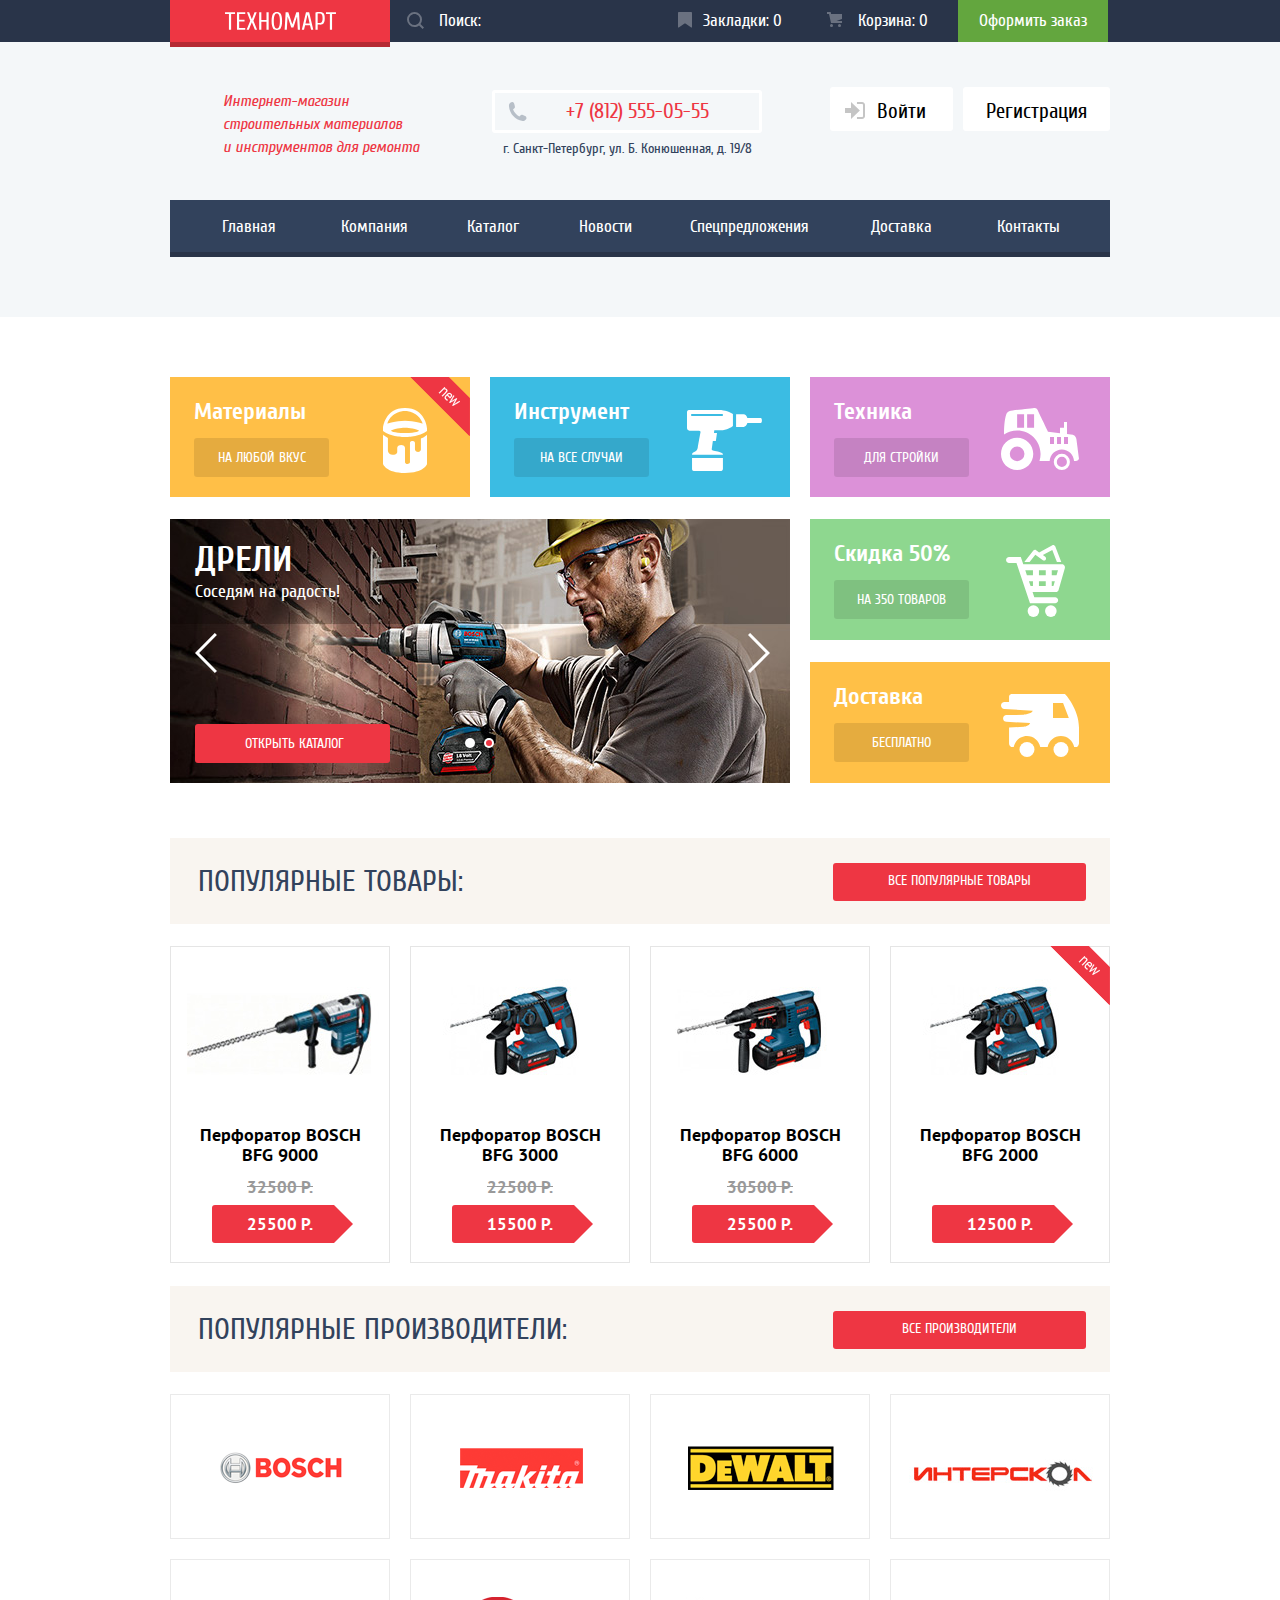
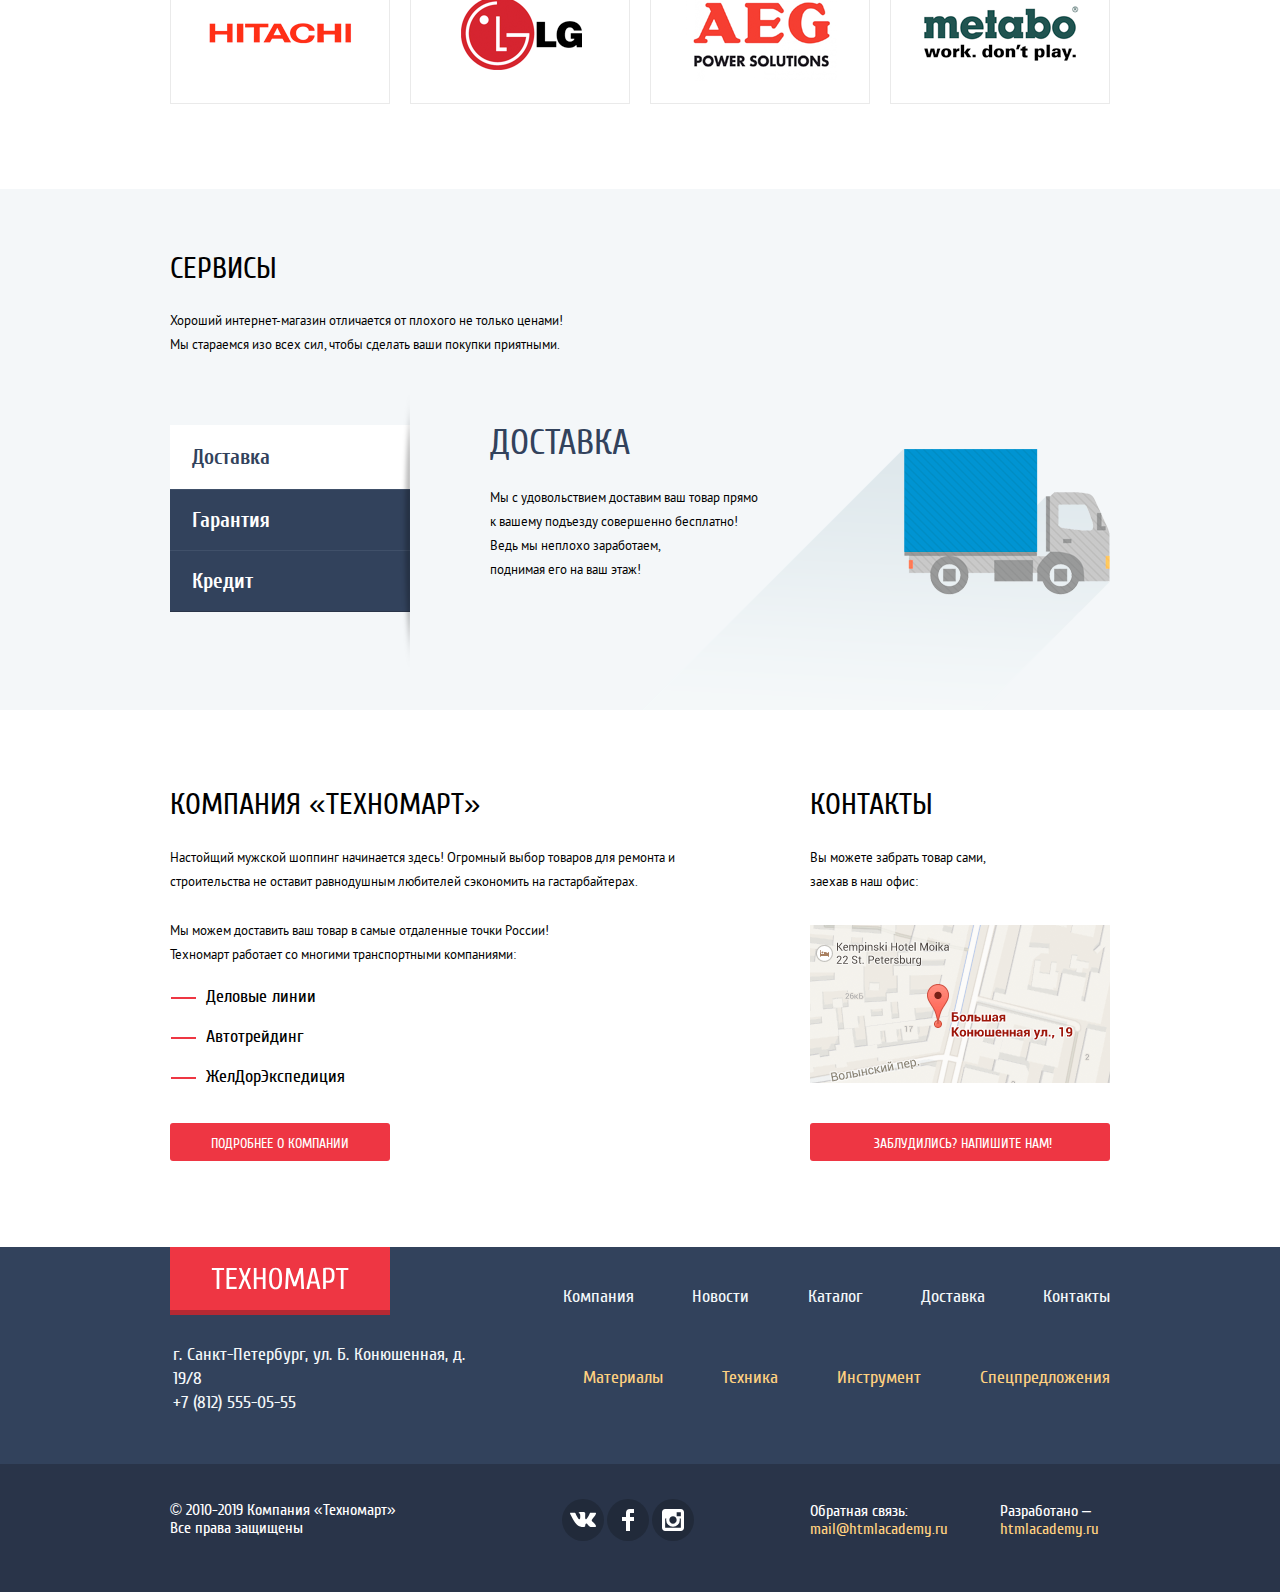
==== commit f3bb6c84: "Завершение верстки проекта, кроссбраузерность" ====
--- a/index.html
+++ b/index.html
@@ -91,6 +91,12 @@
               <div class="slider drills slider-container">
                 <p>Дрели</p>
                 <p class="under-title">Соседям на радость!</p>
+                <div class="icon-left">
+                  <svg xmlns="http://www.w3.org/2000/svg" width="22" height="40" viewBox="0 0 22 40"><path fill="#FFF" d="M19.83-.035l2.089 2.099L4.13 19.947l17.847 17.939-2.09 2.099L-.048 19.947z"/></svg>
+                </div>
+                <div class="icon-right">
+                  <svg xmlns="http://www.w3.org/2000/svg" width="22" height="40" viewBox="0 0 22 40"><path fill="#FFF" d="M2.098-.035L.009 2.064l17.789 17.883L-.048 37.886l2.089 2.099 19.935-20.038z"/></svg>
+                </div>
                 <a href="catalog.html">Открыть каталог</a>
                 <div class="slider-controls">
                   <i></i>
@@ -100,6 +106,12 @@
               <div class="slider perforators slider-container">
                 <p>Перфораторы</p>
                 <p class="under-title">Настоящие мужские игрушки</p>
+                <div class="icon-left icon-left-perforators">
+                  <svg xmlns="http://www.w3.org/2000/svg" width="22" height="40" viewBox="0 0 22 40"><path fill="#FFF" d="M19.83-.035l2.089 2.099L4.13 19.947l17.847 17.939-2.09 2.099L-.048 19.947z"/></svg>
+                </div>
+                <div class="icon-right icon-right-perforators">
+                  <svg xmlns="http://www.w3.org/2000/svg" width="22" height="40" viewBox="0 0 22 40"><path fill="#FFF" d="M2.098-.035L.009 2.064l17.789 17.883L-.048 37.886l2.089 2.099 19.935-20.038z"/></svg>
+                </div>
                 <a href="catalog.html">Открыть каталог</a>
                 <div class="slider-controls">
                   <i class="slider-active"></i>
@@ -239,16 +251,16 @@
             <p>Хороший интернет-магазин отличается от плохого не только ценами! Мы стараемся изо всех сил, чтобы сделать ваши покупки приятными.</p>
           </div>
           <div class="service-slider-container">
-            <div class="slider-list">
+            <div class="slider-list slider-delivery-list">
               <ul class="service-list">
                 <li class="service-item">
-                  <button class="service-button service-button-current" type="button">Доставка</button>
-                </li>
-                <li class="service-item">
-                  <button class="service-button" type="button">Гарантия</button>
-                </li>
-                <li class="service-item">
-                  <button class="service-button" type="button">Кредит</button>
+                  <button class="service-button service-delivery-button service-button-current" type="button">Доставка</button>
+                </li>
+                <li class="service-item">
+                  <button class="service-button service-warranty-button" type="button">Гарантия</button>
+                </li>
+                <li class="service-item">
+                  <button class="service-button service-credit-button" type="button">Кредит</button>
                 </li>
               </ul>
               <section class="service-delivery">
@@ -258,16 +270,16 @@
                    поднимая его на ваш этаж!</p>
               </section>
             </div>
-            <div class="slider-list">
+            <div class="slider-list slider-warranty-list">
               <ul class="service-list">
                 <li class="service-item">
-                  <button class="service-button" type="button">Доставка</button>
-                </li>
-                <li class="service-item">
-                  <button class="service-button service-button-current" type="button">Гарантия</button>
-                </li>
-                <li class="service-item">
-                  <button class="service-button" type="button">Кредит</button>
+                  <button class="service-button service-delivery-button" type="button">Доставка</button>
+                </li>
+                <li class="service-item">
+                  <button class="service-button service-warranty-button service-button-current" type="button">Гарантия</button>
+                </li>
+                <li class="service-item">
+                  <button class="service-button service-credit-button" type="button">Кредит</button>
                 </li>
               </ul>
               <section class="service-warranty">
@@ -277,16 +289,16 @@
                    Дом уж восстановите как-нибудь сами.</p>
               </section>
             </div>
-            <div class="slider-list">
+            <div class="slider-list slider-credit-list">
               <ul class="service-list">
                 <li class="service-item">
-                  <button class="service-button" type="button">Доставка</button>
-                </li>
-                <li class="service-item">
-                  <button class="service-button" type="button">Гарантия</button>
-                </li>
-                <li class="service-item">
-                  <button class="service-button service-button-current" type="button">Кредит</button>
+                  <button class="service-button service-delivery-button" type="button">Доставка</button>
+                </li>
+                <li class="service-item">
+                  <button class="service-button service-warranty-button" type="button">Гарантия</button>
+                </li>
+                <li class="service-item">
+                  <button class="service-button service-credit-button service-button-current" type="button">Кредит</button>
                 </li>
               </ul>
               <section class="service-credit">
--- a/css/style.css
+++ b/css/style.css
@@ -200,6 +200,18 @@
   color: #ffffff;
 }
 
+.search-input::-webkit-input-placeholder {
+  color: #ffffff;
+}
+
+.search-input::-moz-placeholder {
+  color: #ffffff;
+}
+
+.search-input:-moz-placeholder {
+  color: #ffffff;
+}
+
 .search-input:hover {
   background-color: #212a3a;
   background-image: url("../image/icon-search.svg");
@@ -289,6 +301,24 @@
 .basket-link:active {
   color: rgba(255, 255, 255, 0.6);
   background-color: #161d29;
+}
+
+.bookmarks-link-red,
+.basket-link-red {
+  background-color: #ee3643;
+}
+
+.bookmarks-link-red:hover,
+.bookmarks-link-red:focus,
+.basket-link-red:hover,
+.basket-link-red:focus {
+  background-color: #ee3643;
+}
+
+.bookmarks-link-red:active,
+.basket-link-red:active {
+  color: rgba(255, 255, 255, 0.6);
+  background-color: #ee3643;
 }
 
 .green-button {
@@ -662,7 +692,7 @@
 
 .nav-contacts {
   padding-left: 33px;
-  padding-right: 50px;
+  padding-right: 49px;
 }
 
 .special-index-catalog {
@@ -716,8 +746,8 @@
   position: relative;
   background-image: url("../image/icon-1.svg");
   background-repeat: no-repeat;
-  background-size: 129px 65px;
-  background-position: right;
+  background-size: 44px 65px;
+  background-position: 213px 31px;
   background-color: #ffbf47;
 }
 
@@ -741,32 +771,32 @@
 .special-index-catalog-list:nth-of-type(2) {
   background-image: url("../image/icon-2.svg");
   background-repeat: no-repeat;
-  background-size: 129px 61px;
-  background-position: right;
+  background-size: 75px 61px;
+  background-position: 197px 33px;
   background-color: #3bbce3;
 }
 
 .special-index-catalog-list:nth-of-type(3) {
   background-image: url("../image/icon-3.svg");
   background-repeat: no-repeat;
-  background-size: 138px 62px;
-  background-position: right;
+  background-size: 78px 62px;
+  background-position: 191px 31px;
   background-color: #dc91d8;
 }
 
 .lower-container-item .special-index-catalog-list:nth-of-type(1) {
   background-image: url("../image/icon-4.svg");
   background-repeat: no-repeat;
-  background-size: 147px 72px;
-  background-position: right;
+  background-size: 59px 72px;
+  background-position: 196px 26px;
   background-color: #8ed78f;
 }
 
 .lower-container-item .special-index-catalog-list:nth-of-type(2) {
   background-image: url("../image/icon-5.svg");
   background-repeat: no-repeat;
-  background-size: 138px 63px;
-  background-position: right;
+  background-size: 78px 63px;
+  background-position: 191px 32px;
   background-color: #ffc047;
 }
 
@@ -813,28 +843,26 @@
   color: #ffffff;
 }
 
-.slider::before {
-  content: "";
+.icon-left {
   position: absolute;
   top: 114px;
   left: 25px;
   width: 22px;
   height: 40px;
-  background-image: url("../image/icon-left.svg");
-  background-repeat: no-repeat;
-  background-position: 0 0;
-}
-
-.slider::after {
-  content: "";
+  margin: 0;
+  padding: 0;
+  cursor: pointer;
+}
+
+.icon-right {
   position: absolute;
   top: 114px;
   right: 20px;
   width: 22px;
   height: 40px;
-  background-image: url("../image/icon-right.svg");
-  background-repeat: no-repeat;
-  background-position: 0 0;
+  margin: 0;
+  padding: 0;
+  cursor: pointer;
 }
 
 .drills p,
@@ -888,6 +916,7 @@
 }
 
 .drills {
+  display: block;
   background-image: url("../image/drills.jpg");
   background-repeat: no-repeat;
   background-size: 620px 266px;
@@ -900,6 +929,14 @@
   background-repeat: no-repeat;
   background-size: 620px 266px;
   background-color: #9c9389;
+}
+
+.perforators-show {
+  display: block;
+}
+
+.drills-none {
+  display: none;
 }
 
 .slider-controls i {
@@ -1335,7 +1372,7 @@
 }
 
 .service-container {
-  width: 398px;
+  width: 400px;
   padding: 0;
   padding-top: 40px;
 }
@@ -1416,14 +1453,19 @@
   padding-bottom: 99px;
 }
 
-.slider-list:first-of-type {
+.slider-delivery-list {
+  display: flex;
   background-image: url("../image/delivery.png");
   background-repeat: no-repeat;
   background-size: 468px 261px;
   background-position: bottom right;
 }
 
-.slider-list:nth-of-type(2) {
+.slider-delivery-list-none {
+  display: none;
+}
+
+.slider-warranty-list {
   display: none;
   background-image: url("../image/warranty.png");
   background-repeat: no-repeat;
@@ -1431,12 +1473,20 @@
   background-position: bottom right;
 }
 
-.slider-list:last-of-type {
+.slider-warranty-list-show {
+  display: flex;
+}
+
+.slider-credit-list {
   display: none;
   background-image: url("../image/credit.png");
   background-repeat: no-repeat;
   background-size: 465px 285px;
   background-position: bottom right;
+}
+
+.slider-credit-list-show {
+  display: flex;
 }
 
 .slider-list h3 {
@@ -2444,14 +2494,16 @@
 }
 
 .modal-map {
-  position: relative;
+  position: fixed;
+  top: 150px;
+  left: 50%;
   display: none;
   width: 940px;
   height: 446px;
-  margin: 0 auto;
-  margin-bottom: 30px;
+  margin-left: -470px;
   background-color: #e1e4e6;
   box-shadow: 0px 0px 25px 0 rgba(41, 52, 73, 0.5);
+  z-index: 30;
 }
 
 .modal-map-show {
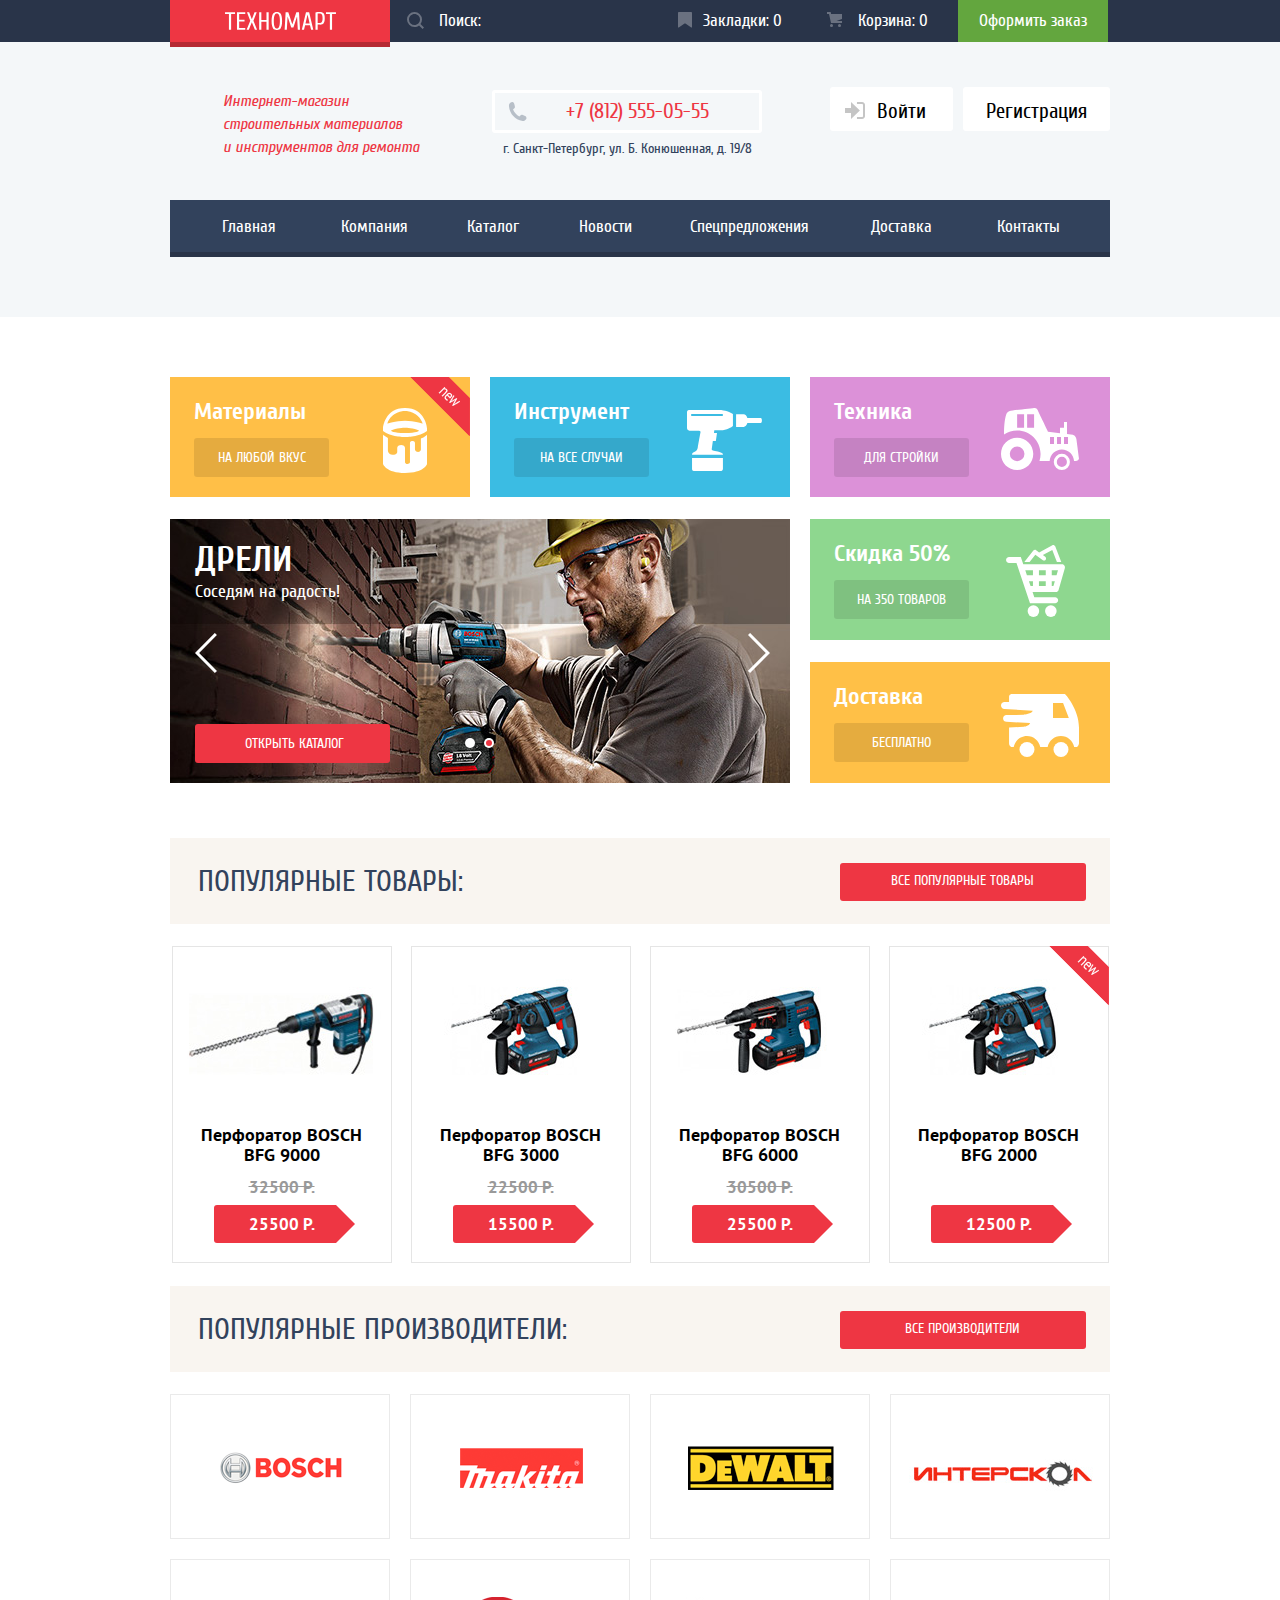
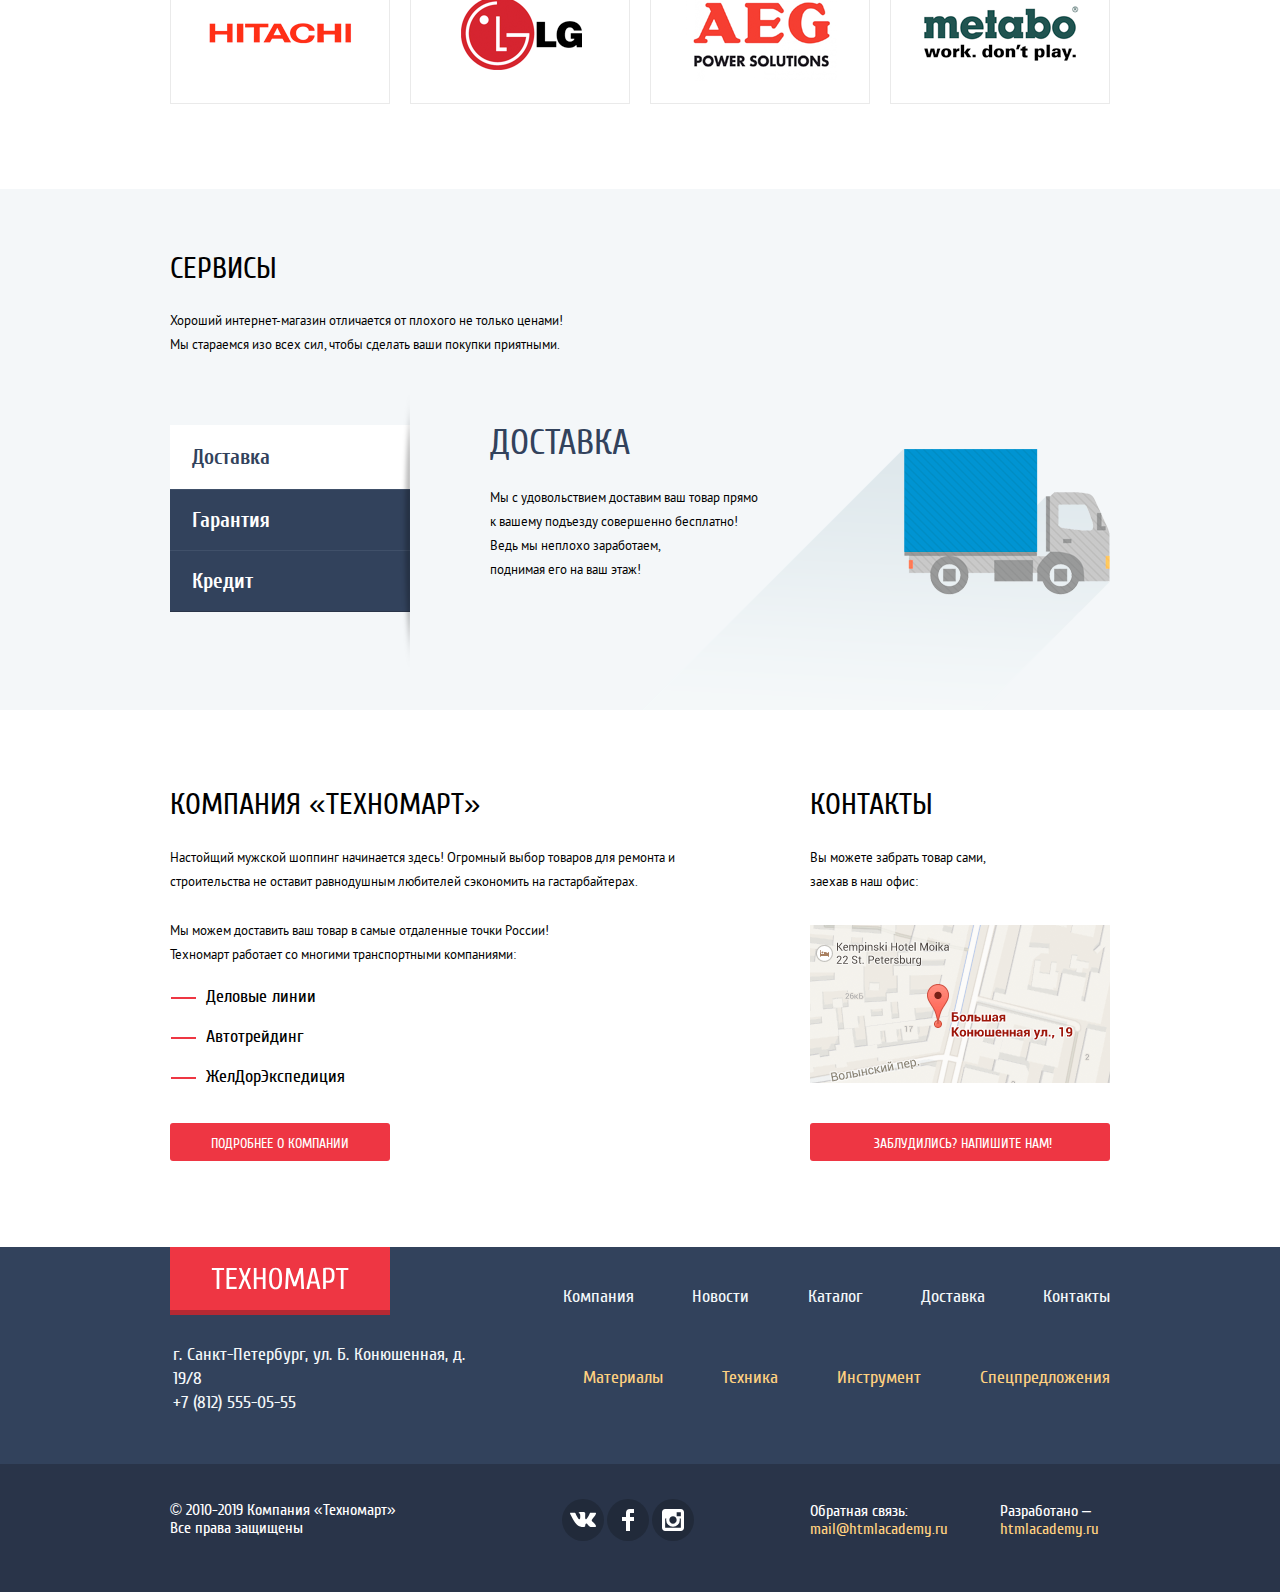
==== commit 5be88e69: "критерий д20" ====
--- a/index.html
+++ b/index.html
@@ -88,7 +88,7 @@
           </div>
           <div class="lower-container">
             <div class="lower-container-item">
-              <div class="slider drills slider-container">
+              <div class="slider drills-show">
                 <p>Дрели</p>
                 <p class="under-title">Соседям на радость!</p>
                 <div class="icon-left">
@@ -99,11 +99,11 @@
                 </div>
                 <a href="catalog.html">Открыть каталог</a>
                 <div class="slider-controls">
-                  <i></i>
+                  <i class="slider-no-active"></i>
                   <i class="slider-active"></i>
                 </div>
               </div>
-              <div class="slider perforators slider-container">
+              <div class="slider perforators">
                 <p>Перфораторы</p>
                 <p class="under-title">Настоящие мужские игрушки</p>
                 <div class="icon-left icon-left-perforators">
@@ -115,7 +115,7 @@
                 <a href="catalog.html">Открыть каталог</a>
                 <div class="slider-controls">
                   <i class="slider-active"></i>
-                  <i></i>
+                  <i class="slider-no-active"></i>
                 </div>
               </div>
             </div>
@@ -141,8 +141,8 @@
               <li class="index-catalog-item catalog-item">
                 <div class="flag flag-new">новинка</div>
                 <div class="actions">
-                  <a href="#" class="buy-button">Купить</a>
-                  <a href="#" class="bookmarks-button">В закладки</a>
+                  <a href="basket.html" class="buy-button">Купить</a>
+                  <a href="bookmarks.html" class="bookmarks-button">В закладки</a>
                 </div>
                 <div class="image">
                   <img src="image/perforator-1-index.jpg" width="218" height="168" alt="Перфоратор Bosch BFG 9000">
@@ -154,8 +154,8 @@
               <li class="index-catalog-item catalog-item">
                 <div class="flag flag-new">новинка</div>
                 <div class="actions">
-                  <a href="#" class="buy-button">Купить</a>
-                  <a href="#" class="bookmarks-button">В закладки</a>
+                  <a href="basket.html" class="buy-button">Купить</a>
+                  <a href="bookmarks.html" class="bookmarks-button">В закладки</a>
                 </div>
                 <div class="image">
                   <img src="image/perforator-2-index.jpg" width="218" height="168" alt="Перфоратор Bosch BFG 3000">
@@ -167,8 +167,8 @@
               <li class="index-catalog-item catalog-item">
                 <div class="flag flag-new">новинка</div>
                 <div class="actions">
-                  <a href="#" class="buy-button">Купить</a>
-                  <a href="#" class="bookmarks-button">В закладки</a>
+                  <a href="basket.html" class="buy-button">Купить</a>
+                  <a href="bookmarks.html" class="bookmarks-button">В закладки</a>
                 </div>
                 <div class="image">
                   <img src="image/perforator-3-index.jpg" width="218" height="168" alt="Перфоратор Bosch BFG 6000">
@@ -180,8 +180,8 @@
               <li class="index-catalog-item catalog-item">
                 <div class="flag flag-new flag-show">новинка</div>
                 <div class="actions">
-                  <a href="#" class="buy-button">Купить</a>
-                  <a href="#" class="bookmarks-button">В закладки</a>
+                  <a href="basket.html" class="buy-button">Купить</a>
+                  <a href="bookmarks.html" class="bookmarks-button">В закладки</a>
                 </div>
                 <div class="image">
                   <img src="image/perforator-4-index.jpg" width="218" height="168" alt="Перфоратор Bosch BFG 2000">
@@ -246,63 +246,63 @@
       </div>
       <section class="service">
         <div class="wrapper-container">
-          <div class="service-container">
+          <div class="service-title-container">
             <h2>Сервисы</h2>
             <p>Хороший интернет-магазин отличается от плохого не только ценами! Мы стараемся изо всех сил, чтобы сделать ваши покупки приятными.</p>
           </div>
           <div class="service-slider-container">
-            <div class="slider-list slider-delivery-list">
+            <div class="delivery-list-show">
               <ul class="service-list">
                 <li class="service-item">
-                  <button class="service-button service-delivery-button service-button-current" type="button">Доставка</button>
-                </li>
-                <li class="service-item">
-                  <button class="service-button service-warranty-button" type="button">Гарантия</button>
-                </li>
-                <li class="service-item">
-                  <button class="service-button service-credit-button" type="button">Кредит</button>
+                  <button class="service-button delivery-button service-button-current" type="button">Доставка</button>
+                </li>
+                <li class="service-item">
+                  <button class="service-button warranty-button" type="button">Гарантия</button>
+                </li>
+                <li class="service-item">
+                  <button class="service-button credit-button" type="button">Кредит</button>
                 </li>
               </ul>
-              <section class="service-delivery">
-                <h3>Доставка</h3>
+              <section class="delivery">
+                <h3 class="service-title">Доставка</h3>
                 <p>Мы с удовольствием доставим ваш товар прямо<br>
                    к вашему подъезду совершенно бесплатно! Ведь мы неплохо заработаем,<br>
                    поднимая его на ваш этаж!</p>
               </section>
             </div>
-            <div class="slider-list slider-warranty-list">
+            <div class="warranty-list">
               <ul class="service-list">
                 <li class="service-item">
-                  <button class="service-button service-delivery-button" type="button">Доставка</button>
-                </li>
-                <li class="service-item">
-                  <button class="service-button service-warranty-button service-button-current" type="button">Гарантия</button>
-                </li>
-                <li class="service-item">
-                  <button class="service-button service-credit-button" type="button">Кредит</button>
+                  <button class="service-button delivery-button" type="button">Доставка</button>
+                </li>
+                <li class="service-item">
+                  <button class="service-button warranty-button service-button-current" type="button">Гарантия</button>
+                </li>
+                <li class="service-item">
+                  <button class="service-button credit-button" type="button">Кредит</button>
                 </li>
               </ul>
-              <section class="service-warranty">
-                <h3>Гарантия</h3>
+              <section class="warranty">
+                <h3 class="service-title">Гарантия</h3>
                 <p>Если купленный у нас товар поломается или заискрит,<br>
                    а также в случае пожара, спровоцированного его возгаранием,  вы всегда можете быть уверены в нашей гарантии. Мы обменяем сгоревший товар на новый.<br>
                    Дом уж восстановите как-нибудь сами.</p>
               </section>
             </div>
-            <div class="slider-list slider-credit-list">
+            <div class="credit-list">
               <ul class="service-list">
                 <li class="service-item">
-                  <button class="service-button service-delivery-button" type="button">Доставка</button>
-                </li>
-                <li class="service-item">
-                  <button class="service-button service-warranty-button" type="button">Гарантия</button>
-                </li>
-                <li class="service-item">
-                  <button class="service-button service-credit-button service-button-current" type="button">Кредит</button>
+                  <button class="service-button delivery-button" type="button">Доставка</button>
+                </li>
+                <li class="service-item">
+                  <button class="service-button warranty-button" type="button">Гарантия</button>
+                </li>
+                <li class="service-item">
+                  <button class="service-button credit-button service-button-current" type="button">Кредит</button>
                 </li>
               </ul>
-              <section class="service-credit">
-                <h3>Кредит</h3>
+              <section class="credit">
+                <h3 class="service-title">Кредит</h3>
                 <p>Залезть в долговую яму стало проще!<br>
                    Кредитные консультанты придут вам на помощь.</p>
                 <a href="#">Отправить заявку</a>
@@ -333,7 +333,7 @@
             <a class="map-link" href="#" aria-label="Адрес Техномарта: г. Санкт-Петербург, ул. Б. Конюшенная, д. 19/8">
               <img src="image/map.png" width="300" height="158" alt="Адрес Техномарта: г. Санкт-Петербург, ул. Б. Конюшенная, д. 19/8">
             </a>
-            <a class="modal-form-link" href="#">Заблудились? Напишите нам!</a>
+            <a class="modal-form-link" href="modal-form.html">Заблудились? Напишите нам!</a>
           </div>
         </section>
       </div>
@@ -344,12 +344,13 @@
           <button class="close-button" type="button" aria-label="Закрыть окно"></button>
         </div>
         <div class="basket-buy-buttons">
-          <a class="checkout" href="#">Оформить заказ</a>
+          <a class="checkout" href="basket.html">Оформить заказ</a>
           <a class="continue-shopping" href="catalog.html">Продолжить покупки</a>
         </div>
       </section>
       <section class="modal modal-map">
         <h2 class="visually-hidden">Как до нас добраться?</h2>
+        <iframe src="https://www.google.com/maps/embed?pb=!1m18!1m12!1m3!1d1998.6036253002806!2d30.320858715677204!3d59.93871916905467!2m3!1f0!2f0!3f0!3m2!1i1024!2i768!4f13.1!3m3!1m2!1s0x4696310fca145cc1%3A0x42b32648d8238007!2z0JHQvtC70YzRiNCw0Y8g0JrQvtC90Y7RiNC10L3QvdCw0Y8g0YPQuy4sIDE5LzgsINCh0LDQvdC60YIt0J_QtdGC0LXRgNCx0YPRgNCzLCAxOTExODY!5e0!3m2!1sru!2sru!4v1551017634215" width="940" height="446" allowfullscreen></iframe>
         <img src="image/modal-map.png" width="940" height="446" alt="Адрес Техномарта: г. Санкт-Петербург, ул. Б. Конюшенная, д. 19/8">
         <button class="close-button" type="button" aria-label="Закрыть окно"></button>
       </section>
--- a/css/style.css
+++ b/css/style.css
@@ -284,10 +284,6 @@
 
 .basket-link:active::before {
   opacity: 0.5;
-}
-
-.basket-link-catalog {
-  background-color: #ee3643;
 }
 
 .bookmarks-link:hover,
@@ -832,6 +828,13 @@
   margin-top: 20px;
 }
 
+
+
+
+
+
+
+
 .slider {
   position: relative;
   display: block;
@@ -843,6 +846,26 @@
   color: #ffffff;
 }
 
+.slider p {
+  margin: 0;
+  margin-bottom: 2px;
+  font-family: "Cuprum", "Arial", sans-serif;
+  font-size: 36px;
+  line-height: 36px;
+  font-weight: 700;
+  color: #ffffff;
+  text-transform: uppercase;
+  text-align: left;
+}
+
+.slider .under-title {
+  margin-bottom: 100px;
+  font-size: 18px;
+  line-height: 24px;
+  font-weight: 400;
+  text-transform: none;
+}
+
 .icon-left {
   position: absolute;
   top: 114px;
@@ -863,28 +886,6 @@
   margin: 0;
   padding: 0;
   cursor: pointer;
-}
-
-.drills p,
-.perforators p {
-  margin: 0;
-  margin-bottom: 2px;
-  font-family: "Cuprum", "Arial", sans-serif;
-  font-size: 36px;
-  line-height: 36px;
-  font-weight: 700;
-  color: #ffffff;
-  text-transform: uppercase;
-  text-align: left;
-}
-
-.drills .under-title,
-.perforators .under-title {
-  margin-bottom: 100px;
-  font-size: 18px;
-  line-height: 24px;
-  font-weight: 400;
-  text-transform: none;
 }
 
 .slider a {
@@ -913,30 +914,6 @@
 
 .slider a:active {
   background-color:#ba2732;
-}
-
-.drills {
-  display: block;
-  background-image: url("../image/drills.jpg");
-  background-repeat: no-repeat;
-  background-size: 620px 266px;
-  background-color: #9c9389;
-}
-
-.perforators {
-  display: none;
-  background-image: url("../image/perforators.jpg");
-  background-repeat: no-repeat;
-  background-size: 620px 266px;
-  background-color: #9c9389;
-}
-
-.perforators-show {
-  display: block;
-}
-
-.drills-none {
-  display: none;
 }
 
 .slider-controls i {
@@ -963,10 +940,6 @@
   border-radius: 50%;
 }
 
-.slider-container {
-  position: relative;
-}
-
 .slider-controls {
   position: absolute;
   top: 213px;
@@ -977,10 +950,36 @@
   z-index: 50;
 }
 
+.drills-show {
+  position: relative;
+  display: block;
+  background-image: url("../image/drills.jpg");
+  background-repeat: no-repeat;
+  background-size: 620px 266px;
+  background-color: #9c9389;
+}
+
+.perforators {
+  position: relative;
+  display: none;
+  background-image: url("../image/perforators.jpg");
+  background-repeat: no-repeat;
+  background-size: 620px 266px;
+  background-color: #9c9389;
+}
+
+.perforators-show {
+  display: block;
+}
+
+.drills {
+  display: none;
+}
+
 .popular-goods-header,
 .popular-manufacturers-header {
   display: flex;
-  flex-wrap: wrap;
+  flex-wrap: nowrap;
   justify-content: space-between;
   align-items: center;
   margin-top: 33px;;
@@ -996,6 +995,7 @@
 
 .popular-goods-header h2,
 .popular-manufacturers-header h2 {
+  width: 687px;
   margin: 0;
   padding: 0;
   padding-top: 3px;
@@ -1050,7 +1050,7 @@
 .index-catalog-list {
   display: flex;
   flex-wrap: wrap;
-  justify-content: space-between;
+  justify-content: space-around;
   flex-wrap: wrap;
   width: 940px;
   margin: 0 auto;
@@ -1068,7 +1068,7 @@
 .catalog-list {
   display: flex;
   flex-wrap: wrap;
-  justify-content: space-between;
+  justify-content: space-around;
   flex-wrap: wrap;
   width: 700px;
   margin: 0 auto;
@@ -1371,7 +1371,7 @@
   text-align: left;
 }
 
-.service-container {
+.service-title-container {
   width: 400px;
   padding: 0;
   padding-top: 40px;
@@ -1422,10 +1422,6 @@
   border: none;
 }
 
-.service-button:nth-of-type(2),
-.service-button:nth-of-type(3) {
-}
-
 .service-button:hover,
 .service-button:focus {
   color: #ffffff;
@@ -1446,50 +1442,57 @@
   box-shadow: 0px 1px 0 0 #ffffff, inset 0px 1px 0 0 #ffffff;
 }
 
-.slider-list {
+.service-button-current:hover,
+.service-button-current:focus {
+  box-shadow: none;
+}
+
+.delivery-list-show {
   display: flex;
   flex-wrap: wrap;
   padding-top: 37px;
   padding-bottom: 99px;
-}
-
-.slider-delivery-list {
-  display: flex;
   background-image: url("../image/delivery.png");
   background-repeat: no-repeat;
   background-size: 468px 261px;
   background-position: bottom right;
 }
 
-.slider-delivery-list-none {
+.delivery-list {
   display: none;
 }
 
-.slider-warranty-list {
+.warranty-list {
   display: none;
+  flex-wrap: wrap;
+  padding-top: 37px;
+  padding-bottom: 91px;
   background-image: url("../image/warranty.png");
   background-repeat: no-repeat;
   background-size: 389px 283px;
   background-position: bottom right;
 }
 
-.slider-warranty-list-show {
-  display: flex;
-}
-
-.slider-credit-list {
+.warranty-list-show {
+  display: flex;
+}
+
+.credit-list {
   display: none;
+  flex-wrap: wrap;
+  padding-top: 37px;
+  padding-bottom: 99px;
   background-image: url("../image/credit.png");
   background-repeat: no-repeat;
   background-size: 465px 285px;
   background-position: bottom right;
 }
 
-.slider-credit-list-show {
-  display: flex;
-}
-
-.slider-list h3 {
+.credit-list-show {
+  display: flex;
+}
+
+.service-title {
   margin: 0;
   margin-top: 18px;
   margin-left: 80px;
@@ -1502,26 +1505,26 @@
   text-align: left;
 }
 
-.service-delivery p {
+.delivery p {
   margin-top: 25px;
   margin-left: 80px;
   width: 275px;
 }
 
-.service-warranty p {
+.warranty p {
   margin-top: 25px;
   margin-left: 80px;
   width: 379px;
 }
 
-.service-credit p {
+.credit p {
   margin-top: 25px;
   margin-bottom: -5px;
   margin-left: 80px;
   width: 279px;
 }
 
-.service-credit a {
+.credit a {
   display: inline-block;
   vertical-align: baseline;
   width: 195px;
@@ -1541,12 +1544,12 @@
   border-radius: 3px;
 }
 
-.service-credit a:hover,
-.service-credit a:focus {
+.credit a:hover,
+.credit a:focus {
   background-color: #ca2c37;
 }
 
-.service-credit a:active {
+.credit a:active {
   background-color: #ba2732;
 }
 
@@ -2055,7 +2058,7 @@
 
 .sorting-section {
   display: flex;
-  flex-wrap: wrap;
+  flex-wrap: nowrap;
   justify-content: flex-start;
   align-items: center;
   margin: 0;
@@ -2081,14 +2084,16 @@
 }
 
 .sorting-list {
+  display: flex;
+  justify-content: flex-start;
+  flex-wrap: wrap;
   margin: 0;
   padding: 0;
   list-style: none;
 }
 
 .sorting-item {
-  display: inline-block;
-  vertical-align: baseline;
+  display: block;
   padding: 0;
   margin-right: 68px;
 }
@@ -2102,8 +2107,6 @@
 }
 
 .sorting-item a {
-  display: inline-block;
-  vertical-align: baseline;
   font-family: "PT Sans", "Arial", sans-serif;
   font-size: 13px;
   line-height: 18px;
@@ -2132,9 +2135,9 @@
 
 .navigation-button {
   display: flex;
-  flex-wrap: wrap;
+  flex-wrap: nowrap;
   justify-content: space-between;
-  width: 43px;
+  min-width: 43px;
   margin: 0;
   margin-left: 45px;
   padding: 0;
@@ -2244,6 +2247,7 @@
 
 .modal-basket-show {
   display: flex;
+  animation: popup-show 0.6s;
 }
 
 .product-in-basket {
@@ -2368,10 +2372,15 @@
   border-top: 7px solid #ee3643;
   box-shadow: 0px 20px 40px 0 rgba(0, 0, 0, 0.75);
   z-index: 100;
+  animation: popup-show 0.6s;
 }
 
 .modal-form-show {
   display: flex;
+}
+
+.modal-form-error {
+  animation: shake 0.6s;
 }
 
 .letter-form-container {
@@ -2503,6 +2512,20 @@
   margin-left: -470px;
   background-color: #e1e4e6;
   box-shadow: 0px 0px 25px 0 rgba(41, 52, 73, 0.5);
+  z-index: 29;
+  animation: popup-show 0.6s;
+}
+
+.modal-map iframe {
+  position: fixed;
+  top: 150px;
+  left: 50%;
+  width: 940px;
+  height: 446px;
+  margin-left: -470px;
+  background-color: #e1e4e6;
+  box-shadow: 0px 0px 25px 0 rgba(41, 52, 73, 0.5);
+  border: none;
   z-index: 30;
 }
 
@@ -2516,6 +2539,7 @@
   right: 9px;
   background-color: transparent;
   cursor: pointer;
+  z-index: 31;
 }
 
 .main-footer {
@@ -2816,3 +2840,43 @@
   color: #ee3643;
   text-decoration: none;
 }
+
+@keyframes popup-show {
+  0% {
+    transform: translateY(-2000px);
+  }
+
+  70% {
+    transform: translateY(30px);
+  }
+
+  90% {
+    transform: translateY(-10px);
+  }
+
+  100% {
+    transform: translateY(0);
+  }
+}
+
+@keyframes shake {
+  0%,
+  100% {
+    transform: translateX(0);
+  }
+
+  10%,
+  30%,
+  50%,
+  70%,
+  90% {
+    transform: translateX(-10px);
+  }
+
+  20%,
+  40%,
+  60%,
+  80% {
+    transform: translateX(10px);
+  }
+}
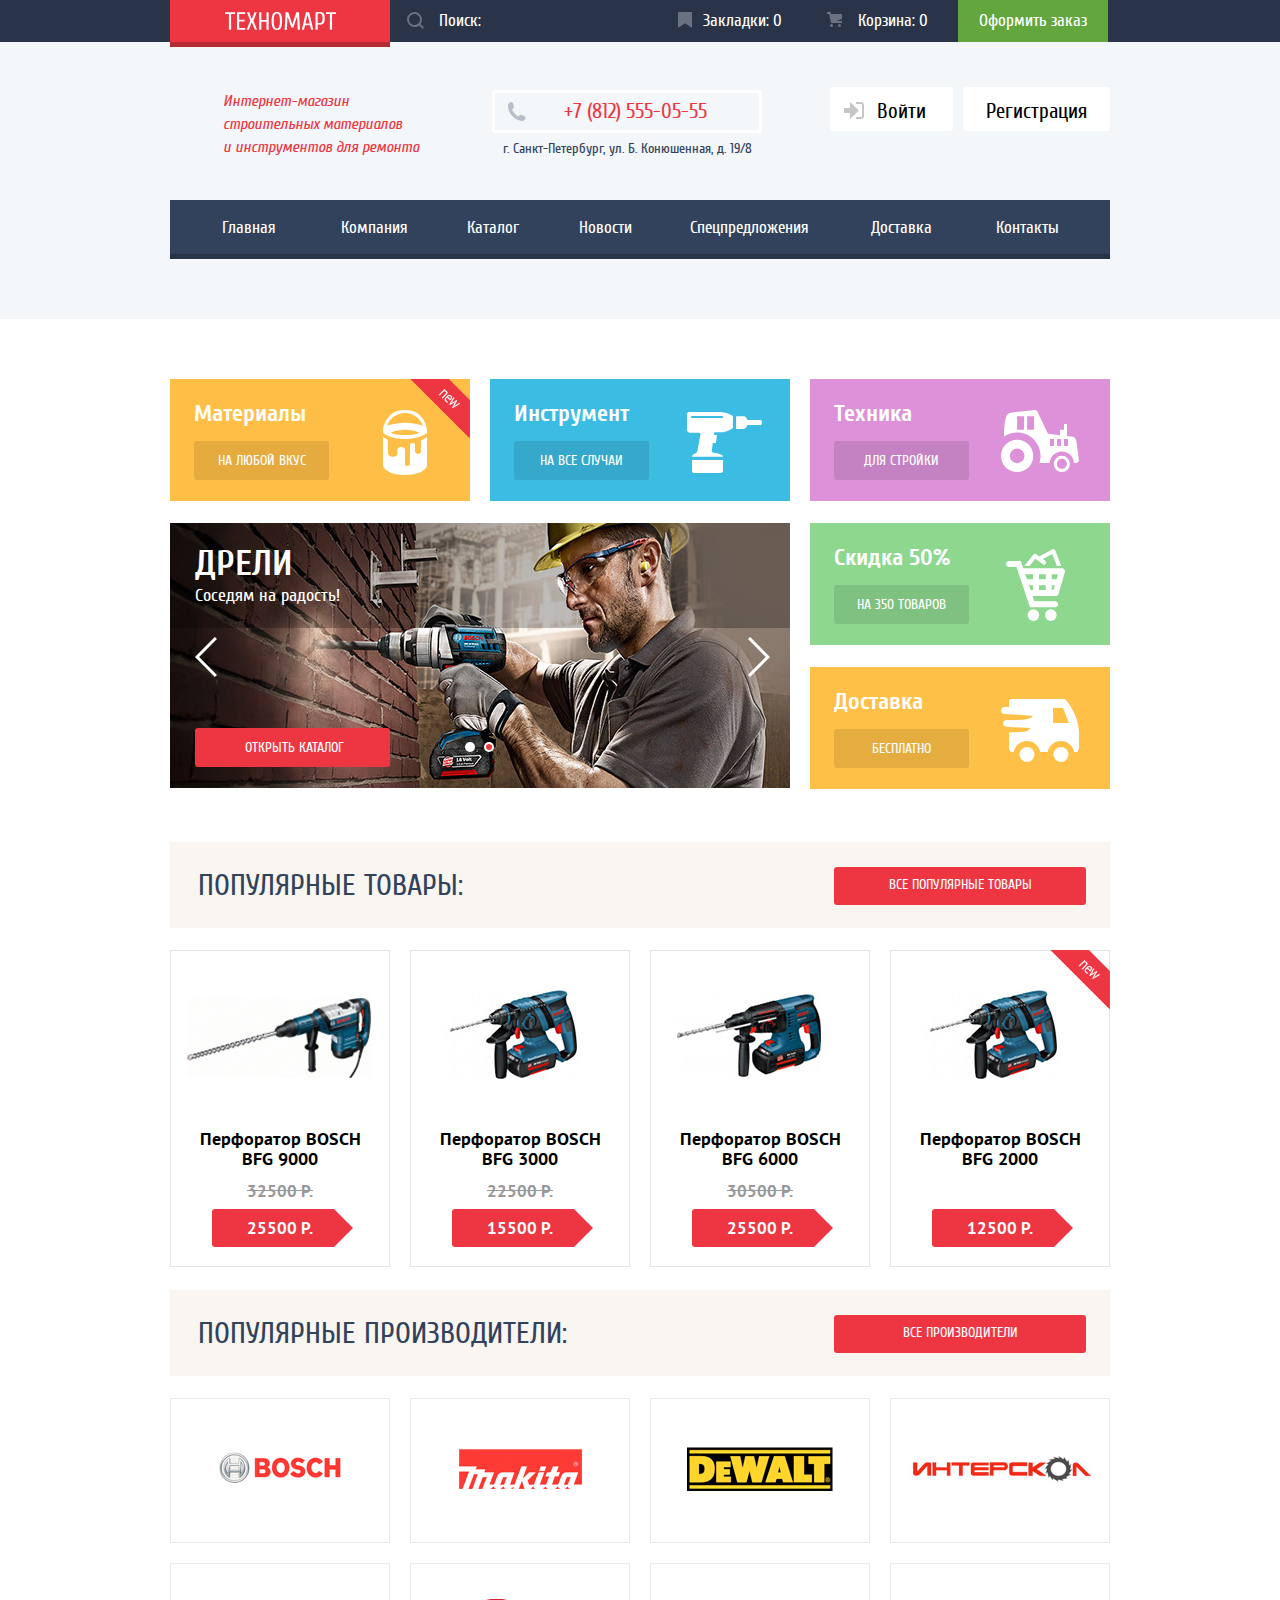
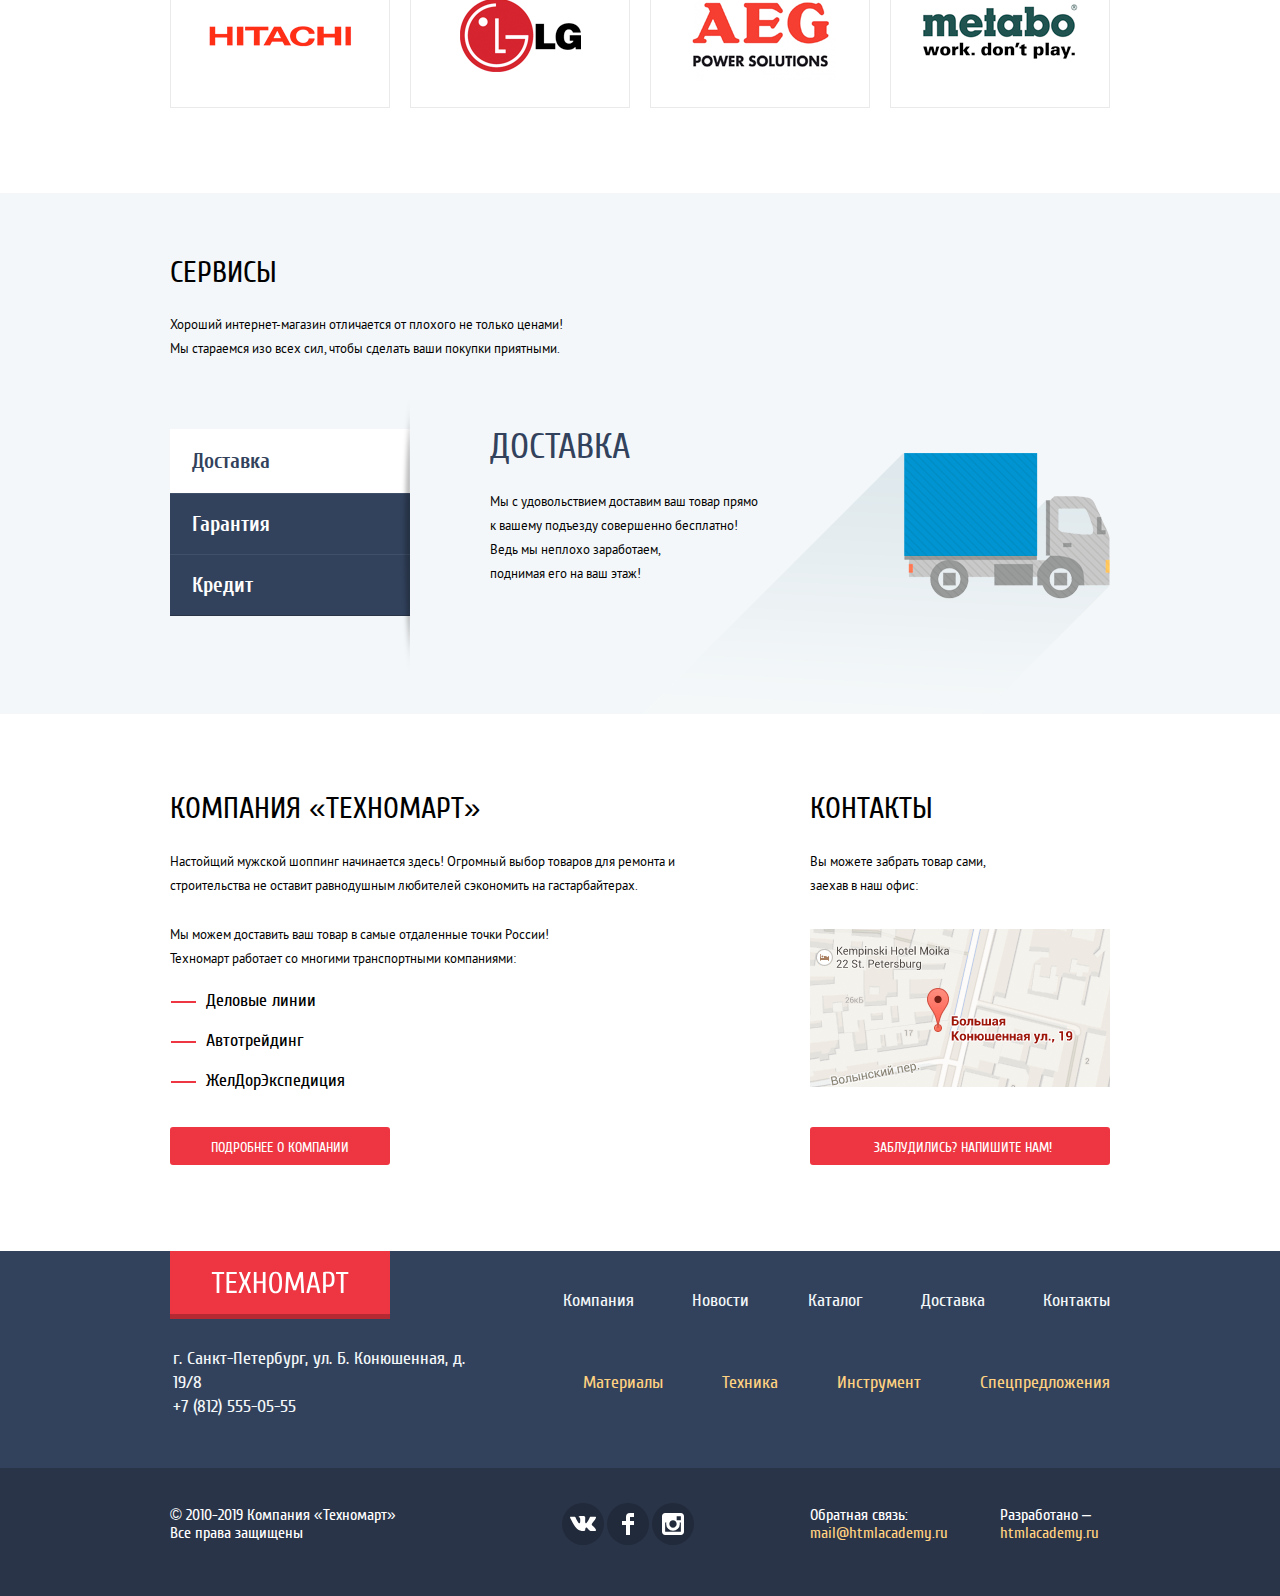
==== commit 4f399429: "Изменения по предзащите" ====
--- a/index.html
+++ b/index.html
@@ -3,8 +3,8 @@
   <head>
     <meta charset="utf-8">
     <title>HTML Academy: Техномарт</title>
-    <link href="css/normalize.css" rel="stylesheet">
-    <link href="css/style.css" rel="stylesheet">
+    <link href="css/normalize.min.css" rel="stylesheet">
+    <link href="css/style.min.css" rel="stylesheet">
   </head>
   <body>
     <header class="main-header">
@@ -16,7 +16,8 @@
             <span class="visually-hidden">Техномарт</span>
           </a>
           <form class="search-form" method="get" action="https://echo.htmlacademy.ru">
-            <input class="search-input" type="text" name="search" placeholder="Поиск:" aria-label="Поле поиска">
+            <label class="visually-hidden" for="search">Поле поиска</label>
+            <input class="search-input" type="text" name="search" id="search" placeholder="Поиск:" aria-label="Поле поиска">
           </form>
           <a class="bookmarks-link" href="#">Закладки: 0</a>
           <a class="basket-link" href="#">Корзина: 0</a>
@@ -201,42 +202,42 @@
           <div class="manufacturers-catalog">
             <ul class="manufacturers-list">
               <li class="manufacturers-item">
-                <a class="manufacturers-link" href="#">
+                <a class="manufacturers-link bosch" href="#">
                   <img src="image/bosch.png" width="126" height="37" alt="Bosch" aria-label="Производитель Bosch">
                 </a>
               </li>
               <li class="manufacturers-item">
-                <a class="manufacturers-link" href="#">
+                <a class="manufacturers-link makita" href="#">
                   <img src="image/makita.png" width="123" height="40" alt="Makita" aria-label="Производитель Makita">
                 </a>
               </li>
               <li class="manufacturers-item">
-                <a class="manufacturers-link" href="#">
+                <a class="manufacturers-link dewalt" href="#">
                   <img src="image/dewalt.png" width="146" height="44" alt="Dewalt" aria-label="Производитель Dewalt">
                 </a>
               </li>
               <li class="manufacturers-item">
-                <a class="manufacturers-link" href="#">
+                <a class="manufacturers-link interscol" href="#">
                   <img src="image/interscol.png" width="200" height="88" alt="Интерскoл" aria-label="Производитель Интерскoл">
                 </a>
               </li>
               <li class="manufacturers-item">
-                <a class="manufacturers-link" href="#">
+                <a class="manufacturers-link hitachi" href="#">
                   <img src="image/hitachi.png" width="169" height="31" alt="Hitachi" aria-label="Производитель Hitachi">
                 </a>
               </li>
               <li class="manufacturers-item">
-                <a class="manufacturers-link" href="#">
+                <a class="manufacturers-link lg" href="#">
                   <img src="image/lg.png" width="121" height="73" alt="LG" aria-label="Производитель LG">
                 </a>
               </li>
               <li class="manufacturers-item">
-                <a class="manufacturers-link" href="#">
+                <a class="manufacturers-link aeg" href="#">
                   <img src="image/aeg.png" width="151" height="96" alt="AEG power solutions" aria-label="Производитель AEG power solutions">
                 </a>
               </li>
               <li class="manufacturers-item">
-                <a class="manufacturers-link" href="#">
+                <a class="manufacturers-link metabo" href="#">
                   <img src="image/metabo.png" width="204" height="69" alt="Metabo" aria-label="Производитель Metabo">
                 </a>
               </li>
@@ -265,7 +266,7 @@
               </ul>
               <section class="delivery">
                 <h3 class="service-title">Доставка</h3>
-                <p>Мы с удовольствием доставим ваш товар прямо<br>
+                <p>Мы с удовольствием доставим ваш товар прямо
                    к вашему подъезду совершенно бесплатно! Ведь мы неплохо заработаем,<br>
                    поднимая его на ваш этаж!</p>
               </section>
@@ -285,7 +286,8 @@
               <section class="warranty">
                 <h3 class="service-title">Гарантия</h3>
                 <p>Если купленный у нас товар поломается или заискрит,<br>
-                   а также в случае пожара, спровоцированного его возгаранием,  вы всегда можете быть уверены в нашей гарантии. Мы обменяем сгоревший товар на новый.<br>
+                   а также в случае пожара, спровоцированного его возгаранием,  вы всегда можете быть уверены в нашей гарантии.
+                   Мы обменяем сгоревший товар на новый.<br>
                    Дом уж восстановите как-нибудь сами.</p>
               </section>
             </div>
@@ -317,7 +319,7 @@
             <h2>Компания «Техномарт»</h2>
             <p>Настойщий мужской шоппинг начинается здесь! Огромный выбор товаров для ремонта и
             строительства не оставит равнодушным любителей сэкономить на гастарбайтерах.</p>
-            <p>Мы можем доставить ваш товар в самые отдаленные точки России!<br>
+            <p>Мы можем доставить ваш товар в самые отдаленные точки России!
                Техномарт работает со многими транспортными компаниями:</p>
             <ul>
               <li>Деловые линии</li>
@@ -466,6 +468,6 @@
         </div>
       </div>
     </footer>
-    <script src="js/script.js"></script>
+    <script src="js/script.min.js"></script>
   </body>
-</html>                                                                                                                                                                     
+</html>
--- a/css/style.min.css
+++ b/css/style.min.css
@@ -0,0 +1 @@
+@-webkit-keyframes popup-show{0%{-webkit-transform:translateY(-2000px);transform:translateY(-2000px)}70%{-webkit-transform:translateY(30px);transform:translateY(30px)}90%{-webkit-transform:translateY(-10px);transform:translateY(-10px)}to{-webkit-transform:translateY(0);transform:translateY(0)}}@keyframes popup-show{0%{-webkit-transform:translateY(-2000px);transform:translateY(-2000px)}70%{-webkit-transform:translateY(30px);transform:translateY(30px)}90%{-webkit-transform:translateY(-10px);transform:translateY(-10px)}to{-webkit-transform:translateY(0);transform:translateY(0)}}@-webkit-keyframes shake{0%,to{-webkit-transform:translateX(0);transform:translateX(0)}10%,30%,50%,70%,90%{-webkit-transform:translateX(-10px);transform:translateX(-10px)}20%,40%,60%,80%{-webkit-transform:translateX(10px);transform:translateX(10px)}}@keyframes shake{0%,to{-webkit-transform:translateX(0);transform:translateX(0)}10%,30%,50%,70%,90%{-webkit-transform:translateX(-10px);transform:translateX(-10px)}20%,40%,60%,80%{-webkit-transform:translateX(10px);transform:translateX(10px)}}@font-face{font-family:"Cuprum";src:url(../fonts/cuprum.woff) format("woff"),url(../fonts/cuprum.woff2) format("woff2");font-weight:400;font-style:normal}@font-face{font-family:"Cuprum";src:url(../fonts/cuprumbold.woff) format("woff"),url(../fonts/cuprumbold.woff2) format("woff2");font-weight:700;font-style:normal}@font-face{font-family:"Cuprum";src:url(../fonts/cuprumbolditalic.woff) format("woff"),url(../fonts/cuprumbolditalic.woff2) format("woff2");font-weight:700;font-style:italic}@font-face{font-family:"Cuprum";src:url(../fonts/cuprumitalic.woff) format("woff"),url(../fonts/cuprumitalic.woff2) format("woff2");font-weight:400;font-style:italic}@font-face{font-family:"PT Sans";src:url(../fonts/ptsans.woff) format("woff"),url(../fonts/ptsans.woff2) format("woff2");font-weight:400;font-style:normal}@font-face{font-family:"PT Sans";src:url(../fonts/ptsansbold.woff) format("woff"),url(../fonts/ptsansbold.woff2) format("woff2");font-weight:700;font-style:normal}html{-webkit-box-sizing:border-box;box-sizing:border-box}*,::after,::before{-webkit-box-sizing:inherit;box-sizing:inherit}body{position:relative;margin:0;padding:0;font-family:"PT Sans","Arial",sans-serif;font-size:13px;line-height:24px;font-weight:400;color:#000;background-color:#fff}a{text-decoration:none}img{max-width:100%;height:auto}.visually-hidden:not(:focus):not(:active),input[type=checkbox].visually-hidden,input[type=radio].visually-hidden{position:absolute;width:1px;height:1px;margin:-1px;padding:0;border:0;white-space:nowrap;-webkit-clip-path:inset(100%);clip-path:inset(100%);clip:rect(0 0 0 0);overflow:hidden}.wrapper-container{width:960px;padding:0 10px;margin:0 auto}.main-header{display:-webkit-box;display:-ms-flexbox;display:flex;-webkit-box-orient:vertical;-webkit-box-direction:normal;-ms-flex-direction:column;flex-direction:column;padding-bottom:60px;background-color:#f4f7f9}.footer-wrapper-container,.header-wrapper-container{position:relative}.user-navigation{background-color:#293449}.header-logo{position:absolute;top:0;left:10px;width:220px;height:47px;padding-left:55px;padding-top:13px;background-color:#ee3643;-webkit-box-shadow:inset 0 -5px 0 0 rgba(0,0,0,.24);box-shadow:inset 0 -5px 0 0 rgba(0,0,0,.24)}.header-logo:focus,.header-logo:hover{background-color:#ca2c37;-webkit-box-shadow:inset 0 -5px 0 0 rgba(0,0,0,.24);box-shadow:inset 0 -5px 0 0 rgba(0,0,0,.24)}.header-logo:active{background-color:#ba2732;-webkit-box-shadow:inset 0 -5px 0 0 rgba(0,0,0,.24);box-shadow:inset 0 -5px 0 0 rgba(0,0,0,.24)}.search-form,.user-navigation a{display:inline-block;vertical-align:center}.user-navigation a{padding-top:12px;padding-bottom:12px;font-family:"Cuprum","Arial",sans-serif;font-size:17px;line-height:18px;color:#fff;text-align:left}.search-form{position:relative;width:270px;margin-left:220px;background-color:#293449}.search-form::before{content:"";position:absolute;top:12px;left:17px;width:17px;height:17px;background-image:url(../image/icon-search.svg);background-repeat:no-repeat;background-position:0 0;opacity:.3}.search-form:active::before,.search-form:focus::before{opacity:0}.search-input{width:100%;padding-left:49px;padding-top:12px;padding-bottom:12px;border:0;font-family:"Cuprum","Arial",sans-serif;font-size:17px;line-height:18px;color:#fff;text-align:left;background-color:#293449}.search-input::-webkit-input-placeholder{font-family:"Cuprum","Arial",sans-serif;font-size:17px;line-height:18px}.search-input:-ms-input-placeholder,.search-input::-ms-input-placeholder{font-family:"Cuprum","Arial",sans-serif;font-size:17px;line-height:18px;color:#fff}.search-input::placeholder{font-family:"Cuprum","Arial",sans-serif;font-size:17px;line-height:18px;color:#fff}.search-input::-webkit-input-placeholder{color:#fff}.search-input:-moz-placeholder,.search-input::-moz-placeholder{color:#fff}.search-input:hover{background-color:#212a3a;background-image:url(../image/icon-search.svg);background-repeat:no-repeat;background-position:17px center}.search-input:active,.search-input:focus{color:#000;background-color:#fff;background-image:url(../image/icon-search-red.svg);background-repeat:no-repeat;background-position:17px center}.bookmarks-link{position:relative;width:145px;padding-left:40px;padding-right:20px}.bookmarks-link::before{content:"";position:absolute;top:12px;left:15px;width:14px;height:16px;background-image:url(../image/icon-bookmark.svg);background-repeat:no-repeat;background-position:0 0;opacity:.3}.bookmarks-link:focus::before,.bookmarks-link:hover::before{opacity:1}.bookmarks-link:active::before{opacity:.5}.basket-link{position:relative;width:148px;padding-left:47px;padding-right:17px}.basket-link::before{content:"";position:absolute;top:12px;left:16px;width:15px;height:15px;background-image:url(../image/icon-cart.svg);background-repeat:no-repeat;background-position:0 0;opacity:.3}.basket-link:focus::before,.basket-link:hover::before{opacity:1}.basket-link:active::before{opacity:.5}.basket-link:focus,.basket-link:hover,.bookmarks-link:focus,.bookmarks-link:hover{background-color:#212a3a}.basket-link:active,.bookmarks-link:active{color:rgba(255,255,255,.6);background-color:#161d29}.basket-link-red,.bookmarks-link-red{background-color:#ee3643}.basket-link-red:focus,.basket-link-red:hover,.bookmarks-link-red:focus,.bookmarks-link-red:hover{background-color:#ee3643}.basket-link-red:active,.bookmarks-link-red:active{color:rgba(255,255,255,.6);background-color:#ee3643}.green-button{width:150px;margin-left:-4px;padding-left:21px;background-color:#63a63e}.green-button:focus,.green-button:hover{background-color:#5fbb2d}.green-button:active{color:rgba(255,255,255,.5);background-color:#518534}.contacts-navigation{display:-webkit-box;display:-ms-flexbox;display:flex;-ms-flex-wrap:wrap;flex-wrap:wrap;-webkit-box-pack:justify;-ms-flex-pack:justify;justify-content:space-between;-webkit-box-align:start;-ms-flex-align:start;align-items:flex-start;padding:0;margin-top:48px;margin-bottom:25px}.contacts-navigation p,.main-title{margin-top:0;font-family:"Cuprum","Arial",sans-serif;font-size:14px;line-height:24px;font-weight:400;color:#32425c;text-align:center}.main-title{width:197px;margin-left:53px;margin-right:4px;padding:0;font-style:italic;font-size:16px;line-height:23px;color:#ee3643;text-align:left}.index-contacts-list{width:270px}.index-contacts-list a{position:relative;display:block;width:auto;margin-bottom:4px;padding-top:8px;padding-bottom:8px;padding-left:69px;color:#ee3643;text-align:left;border:3px solid #fff}.contacts-list{width:278px}.contacts-list a,.enter-user-button,.index-contacts-list a,.registration-user-button{font-family:"Cuprum","Arial",sans-serif;font-size:21px;line-height:21px;font-weight:400;border-radius:3px}.contacts-list a{position:relative;display:block;width:auto;margin-bottom:5px;margin-left:12px;padding-top:8px;padding-bottom:8px;padding-left:71px;text-align:left;color:#ee3643;border:3px solid #fff}.contacts-list a::before,.index-contacts-list a::before{content:"";position:absolute;top:9px;left:12px;width:19px;height:19px;background-image:url(../image/icon-phone.svg);background-repeat:no-repeat;background-position:0 0}.contacts-list p{margin-left:11px}.user-button{display:-webkit-box;display:-ms-flexbox;display:flex;-ms-flex-wrap:wrap;flex-wrap:wrap;width:280px;margin:0;padding:11px 0 9px;list-style:none}.enter-user-button,.registration-user-button{color:#000;background-color:#fff;border:0}.enter-user-button{position:relative;margin-right:10px;width:121px;padding:12px 27px 8px 47px}.registration-user-button{width:150px;padding:12px 23px 8px;text-align:center}.enter-user-button:focus,.enter-user-button:hover,.registration-user-button:focus,.registration-user-button:hover{color:#ee3643}.enter-user-button:active,.registration-user-button:active,.user-input:active{color:rgba(0,0,0,.3)}.enter-user-button::before{content:"";position:absolute;top:15px;left:14px;width:20px;height:17px;background-image:url(../image/icon-login.svg);background-repeat:no-repeat;background-position:0 0}.enter-user-button:focus::before,.enter-user-button:hover::before{background-image:url(../image/icon-login-black.svg)}.enter-user-button:active::before{background-image:url(../image/icon-login.svg)}.user-form,.user-page{display:-webkit-box;display:-ms-flexbox;display:flex}.user-page{-webkit-box-orient:vertical;-webkit-box-direction:normal;-ms-flex-direction:column;flex-direction:column}.user-form{-ms-flex-wrap:wrap;flex-wrap:wrap;-webkit-box-pack:start;-ms-flex-pack:start;justify-content:flex-start;width:299px;margin-bottom:5px;-webkit-box-sizing:border-box;box-sizing:border-box;padding:10px 10px 11px 13px;background-color:#fff;border:0;border-radius:3px}.user-input{font-family:"Cuprum","Arial",sans-serif;font-size:21px;line-height:21px;font-weight:400;color:#000;text-align:left}.user-profile{width:20px;height:18px;margin-right:14px}.user-profile:focus path,.user-profile:hover path{fill:#000}.user-profile:active path{fill:#c5c5c5}.user-exit{width:20px;height:17px;margin-top:2px;margin-left:35px}.user-exit:focus path,.user-exit:hover path{fill:#000}.navigation path,.user-exit:active path{fill:#c5c5c5}.user-page-link{display:-webkit-box;display:-ms-flexbox;display:flex;-webkit-box-pack:justify;-ms-flex-pack:justify;justify-content:space-between;-ms-flex-wrap:wrap;flex-wrap:wrap;width:239px;margin:0;padding:0;list-style-position:inside}.user-page-link li:first-of-type{width:109px;padding-left:17px;padding-right:7px;list-style:none}.user-page-link li:last-of-type{width:130px}.user-page-link a{font-family:"Cuprum","Arial",sans-serif;font-size:16px;line-height:18px;font-weight:400;color:#32425c;text-align:left;border-bottom:1px solid #000}.user-page-link a:focus,.user-page-link a:hover{color:#ee3643;border-bottom:1px solid #ee3643}.user-page-link a:active{color:rgba(50,66,92,.3);border-bottom:1px solid rgba(50,66,92,.3)}.site-navigation{background-color:#32425c;-webkit-box-shadow:inset 0 -5px 0 0 #293449;box-shadow:inset 0 -5px 0 0 #293449}.site-navigation-list{display:-webkit-box;display:-ms-flexbox;display:flex;-ms-flex-wrap:wrap;flex-wrap:wrap;-webkit-box-pack:start;-ms-flex-pack:start;justify-content:flex-start;padding:0;margin:0;list-style:none}.site-navigation-link{display:block;margin:0;padding:19px 0 23px;font-family:"Cuprum","Arial",sans-serif;font-size:17px;line-height:17px;font-weight:400;color:#fff;text-align:left}.site-navigation-link:focus,.site-navigation-link:hover{color:#fff;background-color:#293449}.site-navigation-link:active{color:rgba(255,255,255,.5);background-color:#1d2739}.nav-index{padding-left:52px;padding-right:32px}.nav-company{padding-left:33px;padding-right:29px}.nav-catalog,.nav-news{padding-left:30px;padding-right:30px}.nav-news{padding-right:29px}.nav-promo{padding-left:29px;padding-right:31px}.nav-delivery{padding-left:31px;padding-right:32px}.nav-contacts{padding-left:32px;padding-right:50px}.special-index-catalog{display:-webkit-box;display:-ms-flexbox;display:flex;-ms-flex-wrap:wrap;flex-wrap:wrap;-webkit-box-orient:vertical;-webkit-box-direction:normal;-ms-flex-direction:column;flex-direction:column;margin-top:60px;background-color:#fff}.upper-container{margin-bottom:22px}.lower-container,.lower-container-item,.upper-container{display:-webkit-box;display:-ms-flexbox;display:flex;-ms-flex-wrap:wrap;flex-wrap:wrap;-webkit-box-pack:justify;-ms-flex-pack:justify;justify-content:space-between}.lower-container-item{-webkit-box-orient:vertical;-webkit-box-direction:normal;-ms-flex-direction:column;flex-direction:column}.special-index-catalog-list{display:block;width:300px;padding-left:24px;padding-right:43px;padding-bottom:21px;font-family:"Cuprum","Arial",sans-serif;font-size:24px;line-height:30px;font-weight:700;color:#fff;text-align:left}.lower-container .special-index-catalog-list{padding-bottom:21px;margin-bottom:22px}.special-index-catalog-list:first-of-type{position:relative;background-image:url(../image/icon-1.svg);background-repeat:no-repeat;background-size:44px 65px;background-position:213px 31px;background-color:#ffbf47}.special-index-catalog-list:first-of-type .flag{position:absolute;top:0;right:0;width:60px;height:60px;text-indent:-1000px;overflow:hidden;z-index:20}.special-index-catalog-list:first-of-type .flag-new{background-image:url(../image/new-flag.png);background-repeat:no-repeat;background-position:0 0}.special-index-catalog-list:nth-of-type(2){background-image:url(../image/icon-2.svg);background-repeat:no-repeat;background-size:75px 61px;background-position:197px 33px;background-color:#3bbce3}.special-index-catalog-list:nth-of-type(3){background-image:url(../image/icon-3.svg);background-repeat:no-repeat;background-size:78px 62px;background-position:191px 31px;background-color:#dc91d8}.lower-container-item .special-index-catalog-list:nth-of-type(1){background-image:url(../image/icon-4.svg);background-repeat:no-repeat;background-size:59px 72px;background-position:196px 26px;background-color:#8ed78f}.lower-container-item .special-index-catalog-list:nth-of-type(2){background-image:url(../image/icon-5.svg);background-repeat:no-repeat;background-size:78px 63px;background-position:191px 32px;background-color:#ffc047}.special-index-catalog-list a{display:inline-block;vertical-align:center;width:135px;margin-top:12px;padding-top:11px;padding-bottom:10px;font-family:"Cuprum","Arial",sans-serif;font-size:14px;line-height:18px;font-weight:400;color:#fff;text-transform:uppercase;text-align:center;background-color:rgba(0,0,0,.1);border-radius:3px}.special-index-catalog-list a:focus,.special-index-catalog-list a:hover{background-color:rgba(0,0,0,.2)}.special-index-catalog-list a:active{background-color:rgba(0,0,0,.3)}.special-index-catalog-list p{margin:20px 0 0}.slider{position:relative;display:block;width:620px;padding:23px 20px 21px 25px;color:#fff}.slider a,.slider p{font-family:"Cuprum","Arial",sans-serif;color:#fff;text-transform:uppercase}.slider p{margin:0 0 2px;font-size:36px;line-height:36px;font-weight:700;text-align:left}.slider .under-title{margin-bottom:100px;font-size:18px;line-height:24px;font-weight:400;text-transform:none}.icon-left,.icon-right{position:absolute;top:114px;width:22px;height:40px;margin:0;padding:0;cursor:pointer}.icon-left{left:25px}.icon-right{right:20px}.slider a{display:inline-block;vertical-align:center;width:195px;margin-top:20px;padding-left:3px;padding-top:11px;padding-bottom:10px;font-size:14px;line-height:18px;font-weight:400;text-align:center;background-color:#ee3643;border-radius:3px}.slider a:focus,.slider a:hover{background-color:#ca2c37}.slider a:active{background-color:#ba2732}.slider-controls i{position:relative;display:inline-block;vertical-align:center;width:10px;height:10px;margin-right:6px;background-color:#fff;border-radius:50%;cursor:pointer}.slider-controls .slider-active::after{content:"";position:absolute;top:2px;left:2px;z-index:1;width:6px;height:6px;background-color:#ee3643;border-radius:50%}.slider-controls{position:absolute;top:213px;left:292px;width:40px;height:40px;text-align:center;z-index:50}.drills-show,.perforators{position:relative;display:block;background-image:url(../image/drills.jpg);background-repeat:no-repeat;background-size:620px 266px;background-color:#9c9389}.perforators{display:none;background-image:url(../image/perforators.jpg)}.perforators-show{display:block}.drills{display:none}.popular-goods-header,.popular-manufacturers-header{display:-webkit-box;display:-ms-flexbox;display:flex;-ms-flex-wrap:nowrap;flex-wrap:nowrap;-webkit-box-pack:justify;-ms-flex-pack:justify;justify-content:space-between;-webkit-box-align:center;-ms-flex-align:center;align-items:center;margin-top:31px;padding-top:25px;padding-bottom:23px;background-color:#f9f5f0}.popular-manufacturers-header{margin-top:3px;margin-bottom:22px}.popular-goods-header h2,.popular-manufacturers-header h2{width:685px;margin:0;padding:3px 0 3px 28px;font-family:"Cuprum","Arial",sans-serif;font-size:30px;line-height:30px;font-weight:400;color:#32425c;text-transform:uppercase;text-align:left}.popular-goods-header a,.popular-manufacturers-header a{display:inline-block;vertical-align:center;width:260px;margin:0 24px 0 0;padding-top:9px;padding-bottom:11px;font-family:"Cuprum","Arial",sans-serif;font-size:14px;line-height:18px;font-weight:400;color:#fff;text-transform:uppercase;text-align:center;background-color:#ee3643;border-radius:3px}.popular-goods-header a:focus,.popular-goods-header a:hover,.popular-manufacturers-header a:focus,.popular-manufacturers-header a:hover{background-color:#ca2c37}.popular-goods-header a:active,.popular-manufacturers-header a:active{background-color:#ba2732}.index-catalog{display:-webkit-box;display:-ms-flexbox;display:flex;-ms-flex-wrap:wrap;flex-wrap:wrap}.index-catalog-list{-ms-flex-pack:distribute;justify-content:space-around;width:940px;margin:22px auto 0;padding:0;list-style:none}.catalog-list,.catalog-section,.index-catalog-list{display:-webkit-box;display:-ms-flexbox;display:flex;-ms-flex-wrap:wrap;flex-wrap:wrap}.catalog-section{-webkit-box-orient:vertical;-webkit-box-direction:normal;-ms-flex-direction:column;flex-direction:column}.catalog-list{-ms-flex-pack:distribute;justify-content:space-around;width:700px;margin:20px auto 0;padding:0;list-style:none}.index-catalog-item{font-size:18px}.catalog-item,.index-catalog-item{position:relative;display:inline-block;vertical-align:center;width:220px;margin-right:20px;margin-bottom:20px;font-family:"PT Sans","Arial",sans-serif;line-height:20px;font-weight:700;color:#000;text-align:center;background-color:#fff;border:1px solid #e5e5e5}.catalog-item:nth-child(3n):not(.index-catalog-item){margin-right:0}.index-catalog-item:nth-child(4n){margin-right:0}.catalog-list{font-size:0}.catalog-item{font-size:16px}.catalog-item:hover{-webkit-box-shadow:0 10px 25px 0 rgba(41,52,73,.5);box-shadow:0 10px 25px 0 rgba(41,52,73,.5)}.catalog-item .flag{display:none;position:absolute;top:-1px;right:-1px;width:60px;height:60px;text-indent:-1000px;overflow:hidden;z-index:20}.catalog-item .flag-new{background-image:url(../image/new-flag.png);background-repeat:no-repeat;background-position:0 0}.catalog-item .flag-show,.catalog-item:hover .actions{display:block}.catalog-item .actions{position:absolute;top:0;left:0;width:218px;height:88px;padding:40px 0;background-color:rgba(255,255,255,.9);z-index:10}.bookmarks-button,.buy-button{display:block;width:135px;margin:0 auto 7px;padding:10px 0;font-family:"Cuprum","Arial",sans-serif;font-size:14px;line-height:18px;font-weight:400;color:#fff;text-align:center;text-transform:uppercase;text-decoration:none;background-color:#63a63e;border-radius:3px;-webkit-box-shadow:inset 0 -3px 0 0 #367315;box-shadow:inset 0 -3px 0 0 #367315}.bookmarks-button{padding:7px 0;color:#32425c;background-color:#fff;border:3px solid #63a63e;-webkit-box-shadow:none;box-shadow:none}.buy-button:focus,.buy-button:hover{background-color:#5fbb2d;-webkit-box-shadow:inset 0 -3px 0 0 #367315;box-shadow:inset 0 -3px 0 0 #367315}.buy-button:active{background-color:#518534;-webkit-box-shadow:none;box-shadow:none}.bookmarks-button:focus,.bookmarks-button:hover{border:3px solid #32425c}.bookmarks-button:active{color:rgba(50,66,92,.3);border:3px solid #c1c6ce;outline:0}.catalog-item .actions{display:none}.catalog-item .image{width:218px;height:168px}.catalog-item .image img{max-width:218px}.goods-title,.grey-price-button,.red-price-button{font-family:"PT Sans","Arial",sans-serif;font-weight:700;text-align:center}.goods-title{min-height:40px;padding:0 25px;margin-top:10px;margin-bottom:13px;color:#000;font-size:18px;line-height:20px}.grey-price-button,.red-price-button{font-size:17px;line-height:18px;text-transform:uppercase}.grey-price-button{min-height:20px;margin-top:11px;margin-bottom:5px;text-decoration:line-through;color:#999}.red-price-button{position:relative;width:136px;margin:7px auto 19px;padding:10px 28px;color:#fff;background-color:#ee3643;border-radius:3px}.red-price-button:after{content:"";position:absolute;top:0;right:-24px;width:0;height:0;border:19px solid #fff;border-left-color:#ee3643}.invisible-price{color:#fff}.manufacturers-catalog{width:940px;margin:0 auto 65px}.manufacturers-item,.manufacturers-list{display:-webkit-box;display:-ms-flexbox;display:flex;padding:0}.manufacturers-list{-ms-flex-wrap:wrap;flex-wrap:wrap;margin:0;list-style:none}.manufacturers-item{-webkit-box-orient:vertical;-webkit-box-direction:normal;-ms-flex-direction:column;flex-direction:column;-webkit-box-pack:center;-ms-flex-pack:center;justify-content:center;-webkit-box-align:center;-ms-flex-align:center;align-items:center;width:220px;height:145px;margin-bottom:20px;margin-right:20px;background-color:#fff;border:1px solid #eaeaea}.manufacturers-item:nth-child(4n){margin-right:0}.manufacturers-link{display:-webkit-inline-box;display:-ms-inline-flexbox;display:inline-flex;-webkit-box-orient:vertical;-webkit-box-direction:normal;-ms-flex-direction:column;flex-direction:column;-webkit-box-pack:start;-ms-flex-pack:start;justify-content:flex-start;-webkit-box-align:center;-ms-flex-align:center;align-items:center;width:220px;height:145px}.manufacturers-link:focus,.manufacturers-link:hover{-webkit-box-shadow:0 10px 25px 0 rgba(41,52,73,.5);box-shadow:0 10px 25px 0 rgba(41,52,73,.5)}.manufacturers-link:active{-webkit-box-shadow:0 4px 10px 0 rgba(41,52,73,.5);box-shadow:0 4px 10px 0 rgba(41,52,73,.5)}.manufacturers-link:active img{opacity:.3}.bosch{padding-top:51px}.makita{padding-top:50px}.dewalt{padding-top:48px}.interscol{padding-top:20px}.hitachi{padding-top:57px;padding-left:3px}.lg{padding-top:35px}.aeg{padding-top:21px}.metabo{padding-top:33px}.service{display:-webkit-box;display:-ms-flexbox;display:flex;-ms-flex-wrap:wrap;flex-wrap:wrap;-webkit-box-orient:vertical;-webkit-box-direction:normal;-ms-flex-direction:column;flex-direction:column;background-color:#f4f7f9}.service h2{font-family:"Cuprum","Arial",sans-serif;font-size:30px;line-height:30px;font-weight:400;color:#000;text-transform:uppercase;text-align:left}.service-title-container{width:400px;padding:40px 0 0}.service-list,.service-slider-container{display:-webkit-box;display:-ms-flexbox;display:flex;-ms-flex-wrap:wrap;flex-wrap:wrap;-webkit-box-orient:vertical;-webkit-box-direction:normal;-ms-flex-direction:column;flex-direction:column}.service-list{position:relative;margin:18px 0 0;padding:0;list-style:none}.service-list::after{content:"";position:absolute;top:-30px;left:230px;width:10px;height:279px;background-image:url(../image/line.png);background-repeat:no-repeat;background-position:0 0}.service-button{width:240px;padding-top:16px;padding-bottom:15px;padding-left:22px;font-family:"Cuprum","Arial",sans-serif;font-size:21px;line-height:30px;font-weight:700;color:#fff;text-align:left;background-color:#32425c;-webkit-box-shadow:0 1px 0 0 #293449,inset 0 1px 0 0 #405069;box-shadow:0 1px 0 0 #293449,inset 0 1px 0 0 #405069;border:0}.service-button:focus,.service-button:hover{color:#fff;background-color:#293449}.service-button-current,.service-button:active{color:#32425c;background-color:#fff;-webkit-box-shadow:0 1px 0 0 #fff,inset 0 1px 0 0 #fff;box-shadow:0 1px 0 0 #fff,inset 0 1px 0 0 #fff}.service-button-current{padding-top:17px;padding-bottom:17px}.service-button-current:focus,.service-button-current:hover{-webkit-box-shadow:none;box-shadow:none}.delivery-list-show{display:-webkit-box;display:-ms-flexbox;display:flex;-ms-flex-wrap:wrap;flex-wrap:wrap;padding-top:37px;padding-bottom:99px;background-image:url(../image/delivery.png);background-repeat:no-repeat;background-size:468px 261px;background-position:bottom right}.delivery-list{display:none}.warranty-list{display:none;-ms-flex-wrap:wrap;flex-wrap:wrap;padding-top:37px;padding-bottom:91px;background-image:url(../image/warranty.png);background-repeat:no-repeat;background-size:389px 283px;background-position:bottom right}.warranty-list-show{display:-webkit-box;display:-ms-flexbox;display:flex}.credit-list{display:none;-ms-flex-wrap:wrap;flex-wrap:wrap;padding-top:37px;padding-bottom:99px;background-image:url(../image/credit.png);background-repeat:no-repeat;background-size:465px 285px;background-position:bottom right}.credit-list-show{display:-webkit-box;display:-ms-flexbox;display:flex}.service-title{margin:18px 0 0 80px;font-family:"Cuprum","Arial",sans-serif;font-size:36px;line-height:36px;font-weight:400;color:#32425c;text-transform:uppercase;text-align:left}.credit a,.credit p,.delivery p,.warranty p{margin-top:25px;margin-left:80px;width:275px}.credit a,.credit p,.warranty p{width:379px}.credit p{margin-bottom:-5px;width:279px}.credit a{display:inline-block;vertical-align:center;width:195px;margin-top:31px;padding-top:11px;padding-bottom:9px;font-family:"Cuprum","Arial",sans-serif;font-size:14px;line-height:18px;font-weight:400;color:#fff;text-transform:uppercase;text-align:center;background-color:#ff5357;border:0;border-radius:3px}.credit a:focus,.credit a:hover{background-color:#ca2c37}.credit a:active{background-color:#ba2732}.about-company{display:-webkit-box;display:-ms-flexbox;display:flex;-webkit-box-pack:justify;-ms-flex-pack:justify;justify-content:space-between;margin-top:80px;margin-bottom:86px;padding:0;background-color:#fff}.about-company h2,.about-company p{padding:0;font-weight:400;color:#000;text-align:left}.about-company h2{margin:0 0 13px;font-family:"Cuprum","Arial",sans-serif;font-size:30px;line-height:30px;text-transform:uppercase}.about-company p{margin-bottom:12px;font-family:"PT Sans","Arial",sans-serif;font-size:13px;line-height:24px;text-transform:none}.about-company p:nth-of-type(2){width:400px}.contacts-item p{display:block;width:179px;margin-bottom:31px}.about-company-item,.contacts-item{display:-webkit-box;display:-ms-flexbox;display:flex;-ms-flex-wrap:wrap;flex-wrap:wrap;-webkit-box-orient:vertical;-webkit-box-direction:normal;-ms-flex-direction:column;flex-direction:column;-webkit-box-pack:start;-ms-flex-pack:start;justify-content:flex-start}.about-company-item{margin-right:121px;width:530px}.contacts-item{width:300px}.about-company ul{margin:0;list-style:none}.about-company li{position:relative;padding:0;margin:0 0 4px -4px;font-family:"Cuprum","Arial",sans-serif;font-size:18px;line-height:36px;font-weight:400;color:#000}.about-company li::before{content:"";position:absolute;top:50%;left:-35px;width:25px;height:2px;background-image:url(../image/red-line.png);background-repeat:no-repeat;background-position:0 0}.about-company a:not(.map-link){display:inline-block;vertical-align:center;width:220px;margin-top:24px;padding-top:12px;padding-bottom:8px;font-family:"Cuprum","Arial",sans-serif;font-size:14px;line-height:18px;font-weight:400;color:#fff;text-align:center;text-transform:uppercase;background-color:#ee3643;border-radius:3px}.about-company a:focus:not(.map-link),.about-company a:hover:not(.map-link){background-color:#ca2c37}.about-company a:active:not(.map-link){background-color:#ba2732}.contacts-item a:not(.map-link){margin-top:40px;padding-left:5px;width:300px;border-radius:3px}.map-link{display:block;width:300px;height:158px;margin:0;padding:0}.catalog-position{display:-webkit-box;display:-ms-flexbox;display:flex;-ms-flex-wrap:wrap;flex-wrap:wrap;-webkit-box-orient:vertical;-webkit-box-direction:normal;-ms-flex-direction:column;flex-direction:column}.catalog-position-nav{list-style:none;margin-top:19px;margin-bottom:17px;padding:0}.catalog-position-nav li{position:relative;display:inline-block;vertical-align:center;padding-left:25px;padding-right:15px}.catalog-position-nav li:first-of-type{margin-left:0;margin-right:10px;padding-left:0;padding-right:0}.catalog-position h2,.catalog-position-nav a{font-family:"PT Sans","Arial",sans-serif;font-size:13px;line-height:18px;font-weight:400;color:#000;text-transform:uppercase;text-align:left}.catalog-position h2{margin:0 0 22px;padding-top:30px;padding-bottom:27px;padding-left:30px;font-family:"Cuprum","Arial",sans-serif;font-size:30px;line-height:30px;color:#32425c;background-color:#f2f6f8}.icon-home svg{position:relative;width:14px;height:12px}.catalog-position-nav li:not(.icon-home)::before{content:"";position:absolute;top:5px;left:0;width:8px;height:12px;background-image:url(../image/icon-right-small.svg);background-repeat:no-repeat;background-position:0 0}.filter-and-catalog-container,.filters{display:-webkit-box;display:-ms-flexbox;display:flex}.filters{-ms-flex-wrap:wrap;flex-wrap:wrap;-webkit-box-orient:vertical;-webkit-box-direction:normal;-ms-flex-direction:column;flex-direction:column;width:220px;margin-right:20px}.filters-title{display:block;margin:0;padding-top:10px;padding-bottom:10px;padding-left:18px;font-family:"PT Sans","Arial",sans-serif;font-size:13px;line-height:18px;font-weight:400;color:#000;text-transform:uppercase;text-align:left;background-color:#f7f3ec;border-radius:3px}.filters fieldset{margin:10px 0 0;padding:0;border:0;border-bottom:1px solid #e5e5e5}.filters fieldset:nth-of-type(2){margin-top:15px;border-bottom:none}.filters fieldset:last-of-type{margin-top:6px;border-bottom:none}.filters-form legend,.price-controls p{font-family:"PT Sans","Arial",sans-serif}.filters-form legend{margin:0;padding:0;text-transform:uppercase;font-size:17px;line-height:30px;font-weight:700;color:#000;text-align:left}.filter-range{display:-webkit-box;display:-ms-flexbox;display:flex;-ms-flex-wrap:wrap;flex-wrap:wrap;-webkit-box-orient:vertical;-webkit-box-direction:normal;-ms-flex-direction:column;flex-direction:column;-webkit-box-pack:justify;-ms-flex-pack:justify;justify-content:space-between;padding-top:15px}.range-controls{position:relative;display:block;width:220px;padding:39px 20px;background-color:#f7f3ec;border-radius:3px}.range-controls .scale{width:180px;height:2px;background-color:#d7dcde}.range-controls .bar{position:relative;width:152px;height:2px;background-color:#5fbb2d}.bar::before{top:-9px;left:0;width:20px;background-image:url(../image/filter-button.svg)}.bar::after,.bar::before,.filter-input-checkbox+label::before{content:"";position:absolute;height:23px;background-repeat:no-repeat;background-position:0 0}.bar::after{right:-8px;top:-9px;width:20px;background-image:url(../image/filter-button.svg)}.price-controls{-webkit-box-pack:justify;-ms-flex-pack:justify;justify-content:space-between;-webkit-box-align:center;-ms-flex-align:center;align-items:center;width:220px;margin-bottom:22px}.price-controls p{display:inline-block;vertical-align:center;font-size:16px;line-height:18px;font-weight:400;text-align:center;color:#444}.filter-option label,.price-controls input{display:block;font-family:"PT Sans","Arial",sans-serif;font-weight:400;color:#000}.price-controls input{width:95px;height:38px;-webkit-box-sizing:border-box;box-sizing:border-box;text-align:center;background-color:#f7f3ec;border:0;border-radius:3px;font-size:17px;line-height:18px}.filter-option,.manufacturers-filter-list,.price-controls,.type-of-power-list{display:-webkit-box;display:-ms-flexbox;display:flex;-ms-flex-wrap:wrap;flex-wrap:wrap}.manufacturers-filter-list,.type-of-power-list{margin-top:10px;padding:5px 0 0;list-style:none;border-bottom:1px solid #e5e5e5;-webkit-box-orient:vertical;-webkit-box-direction:normal;-ms-flex-direction:column;flex-direction:column}.filter-option{-webkit-box-orient:horizontal;-webkit-box-direction:reverse;-ms-flex-direction:row-reverse;flex-direction:row-reverse;-webkit-box-pack:end;-ms-flex-pack:end;justify-content:flex-end}.filter-option label{position:relative;margin-bottom:20px;padding-left:35px;font-size:15px;line-height:20px;text-transform:uppercase;-webkit-user-select:none;-moz-user-select:none;-ms-user-select:none;user-select:none;cursor:pointer}.filter-input-checkbox+label::before{top:0;left:0;width:27px;background-image:url(../image/checkbox-off.svg);cursor:pointer}.filter-input-checkbox:checked+label::before{background-image:url(../image/checkbox-on.svg)}.filter-input-checkbox:focus+label::before,.filter-input-checkbox:hover+label::before{background-image:url(../image/checkbox-off-hover.svg)}.filter-input-checkbox:disabled+label::before{background-image:url(../image/checkbox-off.svg);opacity:.3}.filter-input-checkbox:checked:focus+label::before,.filter-input-checkbox:checked:hover+label::before{background-image:url(../image/checkbox-on-hover.svg)}.filter-input-checkbox:checked:disabled+label::before{background-image:url(../image/checkbox-on.svg);opacity:.3}.filter-input-radio+label::before{content:"";position:absolute;top:-2px;left:0;width:25px;height:25px;background-image:url(../image/radio-off.svg);background-repeat:no-repeat;background-position:0 0;cursor:pointer}.filter-input-radio:checked+label::before{background-image:url(../image/radio-on.svg)}.filter-input-radio:focus+label::before,.filter-input-radio:hover+label::before{background-image:url(../image/radio-off-hover.svg)}.filter-input-radio:disabled+label::before{background-image:url(../image/radio-off.svg);opacity:.3}.filter-input-radio:checked:focus+label::before,.filter-input-radio:checked:hover+label::before{background-image:url(../image/radio-on-hover.svg)}.filter-input-radio:checked:disabled+label::before{background-image:url(../image/radio-on.svg);opacity:.3}.filter-input:disabled+label{color:rgba(0,0,0,.4)}.filter-button{display:block;margin-top:43px;width:140px;height:38px;font-family:"PT Sans","Arial",sans-serif;font-size:13px;line-height:18px;font-weight:400;text-transform:uppercase;color:#000;text-align:center;border:1px solid #e5e5e5;background-color:#fff;border-radius:3px}.filter-button:focus,.filter-button:hover{border:1px solid #bdc6ca}.filter-button:active{border:1px solid #ee3643;outline:0}.catalog,.sorting-section{display:-webkit-box;display:-ms-flexbox;display:flex}.catalog{-webkit-box-orient:vertical;-webkit-box-direction:normal;-ms-flex-direction:column;flex-direction:column;width:700px;-ms-flex-wrap:wrap;flex-wrap:wrap}.sorting-section{-ms-flex-wrap:nowrap;flex-wrap:nowrap;-webkit-box-pack:start;-ms-flex-pack:start;justify-content:flex-start;-webkit-box-align:center;-ms-flex-align:center;align-items:center;margin:0;padding:0 0 0 19px;background-color:#f7f3ec;border-radius:3px}.sorting-section-title{display:block;width:220px;margin:0;padding-top:10px;padding-bottom:10px;font-family:"PT Sans","Arial",sans-serif;font-size:13px;line-height:18px;font-weight:400;color:#000;text-transform:uppercase}.sorting-list{display:-webkit-box;display:-ms-flexbox;display:flex;-webkit-box-pack:start;-ms-flex-pack:start;justify-content:flex-start;-ms-flex-wrap:wrap;flex-wrap:wrap;margin:0;padding:0;list-style:none}.sorting-item{display:block;padding:0;margin-right:72px}.sorting-item:nth-of-type(2){margin-right:65px}.sorting-item:last-of-type{margin-right:0}.sorting-item a{font-family:"PT Sans","Arial",sans-serif;font-size:13px;line-height:18px;font-weight:400;color:rgba(0,0,0,.3);text-transform:uppercase;text-align:left;text-decoration:underline;-webkit-text-decoration-style:dotted;text-decoration-style:dotted;-webkit-text-decoration-color:#ee3643;text-decoration-color:#ee3643}.sorting-item a:focus,.sorting-item a:hover{color:#000;text-decoration:underline;-webkit-text-decoration-style:solid;text-decoration-style:solid;-webkit-text-decoration-color:#ee3643;text-decoration-color:#ee3643}.sorting-item a:active,.sorting-item-current a{color:#ee3643;text-decoration:none}.navigation-button{display:-webkit-box;display:-ms-flexbox;display:flex;-ms-flex-wrap:nowrap;flex-wrap:nowrap;-webkit-box-pack:justify;-ms-flex-pack:justify;justify-content:space-between;min-width:43px;margin:0 0 0 45px;padding:0}.navigation:focus path,.navigation:hover path{fill:#231f20}.navigation-current path,.navigation:active path{fill:#ee3643}.pagination-list{display:-webkit-box;display:-ms-flexbox;display:flex;-ms-flex-wrap:wrap;flex-wrap:wrap;margin-top:34px;margin-bottom:60px;padding:0;list-style:none}.pagination-item{display:block;width:38px;margin-right:10px;padding-top:10px;padding-bottom:8px;font-family:"PT Sans","Arial",sans-serif;font-size:13px;line-height:18px;font-weight:400;color:#000;text-transform:uppercase;text-align:center;background-color:#fff;border:1px solid #e5e5e5;border-radius:3px}.text-page{width:140px}.pagination-item-current{color:#fff;background-color:#ee3643}.pagination-item:focus,.pagination-item:hover{border:1px solid #bdc6ca}.pagination-item:active{border:1px solid #ee3643}.about-product{padding-top:65px;padding-bottom:68px;background-color:#f4f7f9}.about-product h2{margin:0 0 25px;padding:0;font-family:"Cuprum","Arial",sans-serif;font-size:30px;line-height:30px;font-weight:400;color:#000;text-transform:uppercase;text-align:left}.about-product p{width:938px;margin:0 auto}.modal-basket{position:fixed;top:120px;left:50%;display:none;-ms-flex-wrap:wrap;flex-wrap:wrap;-webkit-box-orient:vertical;-webkit-box-direction:normal;-ms-flex-direction:column;flex-direction:column;-webkit-box-pack:justify;-ms-flex-pack:justify;justify-content:space-between;width:620px;margin-left:-310px;background-color:#fff;border-top:7px solid #ee3643;-webkit-box-shadow:0 20px 40px 0 rgba(41,52,73,.75);box-shadow:0 20px 40px 0 rgba(41,52,73,.75);z-index:100}.modal-basket-show{display:-webkit-box;display:-ms-flexbox;display:flex;-webkit-animation:popup-show .6s;animation:popup-show .6s}.product-in-basket{position:relative;padding-top:35px;padding-bottom:40px;padding-left:179px;font-family:"Cuprum","Arial",sans-serif;font-size:30px;line-height:30px;font-weight:400;color:#000;text-align:left}.product-in-basket::before{content:"";position:absolute;top:48px;left:81px;width:66px;height:66px;background-image:url(../image/icon-mark.svg);background-repeat:no-repeat;background-position:0 0}.close-button{width:21px;height:21px;background-image:url(../image/icon-close.svg);background-repeat:no-repeat;background-position:center;background-color:#fff;border:0}.modal-basket .close-button{position:absolute;top:10px;right:9px;cursor:pointer}.basket-buy-buttons{display:-webkit-box;display:-ms-flexbox;display:flex;-ms-flex-wrap:wrap;flex-wrap:wrap;-webkit-box-pack:justify;-ms-flex-pack:justify;justify-content:space-between;width:620px;padding:36px 80px;background-color:#f1f1f1}.checkout{width:220px;padding:11px 62px 9px 59px;font-family:"Cuprum","Arial",sans-serif;font-size:14px;line-height:18px;font-weight:400;color:#fff;text-transform:uppercase;text-align:center;background-color:#ee3643;border-radius:3px}.checkout:focus,.checkout:hover{background-color:#ca2c37}.checkout:active{background-color:#ba2732}.continue-shopping{width:220px;padding:11px 46px 9px 42px;font-family:"Cuprum","Arial",sans-serif;font-size:14px;line-height:18px;font-weight:400;color:#000;text-transform:uppercase;text-align:center;background-color:#fff;border-radius:3px}.continue-shopping:focus,.continue-shopping:hover{color:#fff;background-color:#ca2c37}.continue-shopping:active{color:#fff;background-color:#ba2732}.modal-form{position:fixed;top:120px;left:50%;display:none;-ms-flex-wrap:wrap;flex-wrap:wrap;-webkit-box-orient:vertical;-webkit-box-direction:normal;-ms-flex-direction:column;flex-direction:column;-webkit-box-pack:justify;-ms-flex-pack:justify;justify-content:space-between;width:620px;margin-left:-310px;background-color:#fff;border-top:7px solid #ee3643;-webkit-box-shadow:0 20px 40px 0 rgba(0,0,0,.75);box-shadow:0 20px 40px 0 rgba(0,0,0,.75);z-index:100;-webkit-animation:popup-show .6s;animation:popup-show .6s}.modal-form-show{display:-webkit-box;display:-ms-flexbox;display:flex}.modal-form-error{-webkit-animation:shake .6s;animation:shake .6s}.letter-form-container,.upper-letter-form-container{display:-webkit-box;display:-ms-flexbox;display:flex;-ms-flex-wrap:wrap;flex-wrap:wrap;-webkit-box-pack:justify;-ms-flex-pack:justify;justify-content:space-between}.letter-form-container{-webkit-box-orient:vertical;-webkit-box-direction:normal;-ms-flex-direction:column;flex-direction:column;padding:31px 80px 26px}.upper-letter-form-container{width:460px;margin:0}.letter-label{display:block;margin-bottom:9px;padding-top:3px;font-family:"Cuprum","Arial",sans-serif;font-size:18px;line-height:18px;font-weight:400;color:#000;text-align:left}.letter-input{display:block;width:220px;margin:0;padding-top:10px;padding-bottom:11px;padding-left:16px;background-color:#fff;border:2px solid #dee3e4;border-radius:3px}.letter-input:hover{border:2px solid #b5b5b5}.letter-input:focus{border:2px solid #ee3643;outline:0}.letter-input-for-text{width:460px;margin:0;padding-top:10px;padding-bottom:85px;padding-left:16px;text-align:left;border-radius:3px}.letter-label-for-text{margin-top:-9px;margin-bottom:9px;padding-top:3px}.letter-input::-webkit-input-placeholder{font-family:"PT Sans","Arial",sans-serif;font-size:13px;line-height:18px;font-weight:400;color:#a9a9a9;text-align:left}.letter-input:-ms-input-placeholder,.letter-input::-ms-input-placeholder{font-family:"PT Sans","Arial",sans-serif;font-size:13px;line-height:18px;font-weight:400;color:#a9a9a9;text-align:left}.letter-input::placeholder{font-family:"PT Sans","Arial",sans-serif;font-size:13px;line-height:18px;font-weight:400;color:#a9a9a9;text-align:left}.submit-form{display:block;width:620px;padding-top:36px;padding-bottom:36px;background-color:#f4f4f4}.submit-button{display:block;width:460px;margin:0 auto;padding-top:11px;padding-bottom:9px;font-family:"Cuprum","Arial",sans-serif;font-size:14px;line-height:18px;font-weight:400;color:#fff;text-transform:uppercase;text-align:center;background-color:#ee3643;border:0;border-radius:3px}.submit-button:focus,.submit-button:hover{background-color:#ca2c37}.submit-button:active{background-color:#ba2732}.modal-form .close-button,.modal-map .close-button{position:absolute;top:10px;right:9px;cursor:pointer}.modal-map,.modal-map iframe{position:fixed;top:150px;left:50%;width:940px;height:446px;margin-left:-470px;background-color:#e1e4e6;-webkit-box-shadow:0 0 25px 0 rgba(41,52,73,.5);box-shadow:0 0 25px 0 rgba(41,52,73,.5)}.modal-map{display:none;-webkit-animation:popup-show .6s;animation:popup-show .6s;z-index:29}.modal-map iframe{border:0;z-index:30}.footer-catalog-nav li,.footer-site-nav li,.modal-map-show{display:block}.modal-map .close-button{top:9px;background-color:transparent;z-index:31}.main-footer{display:-webkit-box;display:-ms-flexbox;display:flex;-ms-flex-wrap:wrap;flex-wrap:wrap;-webkit-box-orient:vertical;-webkit-box-direction:normal;-ms-flex-direction:column;flex-direction:column;color:#fff;background-color:#293449}.footer-logo{position:absolute;left:10px;padding:20px 41px 18px;background-color:#ee3643;-webkit-box-shadow:inset 0 -5px 0 0 rgba(0,0,0,.24);box-shadow:inset 0 -5px 0 0 rgba(0,0,0,.24)}.footer-logo:focus,.footer-logo:hover{background-color:#ca2c37}.footer-logo:active{background-color:#ba2732}.upper-footer-container{margin:0;padding:0;background-color:#32425c}.adress,.footer-navigation{display:-webkit-box;display:-ms-flexbox;display:flex;-ms-flex-wrap:wrap;flex-wrap:wrap}.footer-navigation{-webkit-box-pack:justify;-ms-flex-pack:justify;justify-content:space-between}.adress{-webkit-box-orient:vertical;-webkit-box-direction:normal;-ms-flex-direction:column;flex-direction:column;width:327px;color:#f3f7f9;text-align:left}.adress p{margin-top:96px;margin-bottom:0;padding-left:3px}.adress,.adress a,.footer-navigation-list{font-family:"Cuprum","Arial",sans-serif;font-size:18px;line-height:24px;font-weight:400}.adress a{margin-top:0;margin-bottom:49px;color:#f3f7f9;text-decoration:none}.telephone{margin:0;padding-left:3px}.footer-navigation-list{-webkit-box-orient:vertical;-webkit-box-direction:normal;-ms-flex-direction:column;flex-direction:column;-webkit-box-pack:justify;-ms-flex-pack:justify;justify-content:space-between;width:547px;margin:0;padding:38px 0 73px}.footer-catalog-nav,.footer-navigation ul,.footer-navigation-list,.footer-site-nav{display:-webkit-box;display:-ms-flexbox;display:flex;-ms-flex-wrap:wrap;flex-wrap:wrap}.footer-navigation ul{margin:0;padding:0;list-style:none}.footer-catalog-nav,.footer-site-nav{-webkit-box-pack:justify;-ms-flex-pack:justify;justify-content:space-between}.footer-catalog-nav{-webkit-box-pack:end;-ms-flex-pack:end;justify-content:flex-end}.footer-catalog-nav li{margin-left:59px}.footer-catalog-nav li:first-of-type{margin-left:0}.footer-site-nav a{color:#f3f7f9}.footer-catalog-nav a{color:#ffd180}.footer-navigation a:focus:not(.telephone),.footer-navigation a:hover:not(.telephone){text-decoration:underline}.footer-site-nav a:active:not(.telephone){color:rgba(241,245,247,.5);text-decoration:none}.footer-catalog-nav a:active:not(.telephone){color:rgba(255,209,128,.5);text-decoration:none}.lower-footer-container{padding-top:17px;padding-bottom:30px;background-color:#293449}.social{display:-webkit-box;display:-ms-flexbox;display:flex;-ms-flex-wrap:wrap;flex-wrap:wrap;-webkit-box-pack:justify;-ms-flex-pack:justify;justify-content:space-between}.copyright{width:230px;padding:5px 0 0;font-family:"Cuprum","Arial",sans-serif;font-size:16px;line-height:18px;font-weight:400;color:#fff;text-align:left}.social-button-list{width:145px;margin-left:150px;margin-right:100px;padding:5px 0 0 4px}.social li{display:inline-block;vertical-align:center;width:42px;height:42px;list-style:none}.social-button{display:block;width:42px;height:42px;background-color:#212a3a;border-radius:50%}.social-button:focus,.social-button:hover{background-color:#ee3643}.social-button:active{background-color:#ee3643}.fb,.insta,.vk{background-image:url(../image/icon-vk.svg);background-repeat:no-repeat;background-size:26px 15px;background-position:center}.fb,.insta{background-image:url(../image/icon-fb.svg);background-size:12px 22px}.insta{background-image:url(../image/icon-insta.svg);background-size:22px 22px}.social-links,.social-links-container{display:-webkit-box;display:-ms-flexbox;display:flex;-ms-flex-wrap:wrap;flex-wrap:wrap}.social-links{-webkit-box-pack:justify;-ms-flex-pack:justify;justify-content:space-between;-webkit-box-align:center;-ms-flex-align:center;align-items:center;padding-bottom:2px;width:300px}.social-links-container{-webkit-box-orient:vertical;-webkit-box-direction:normal;-ms-flex-direction:column;flex-direction:column;width:110px}.social-links-container:first-of-type{width:137px}.social-links a,.social-links p{margin:0;padding:0;font-family:"Cuprum","Arial",sans-serif;font-size:16px;line-height:18px;font-weight:400;color:#fff;text-align:left}.social-links a{color:#ffd180}.social-links a:focus,.social-links a:hover{text-decoration:underline}.social-links a:active{color:#ee3643;text-decoration:none}
